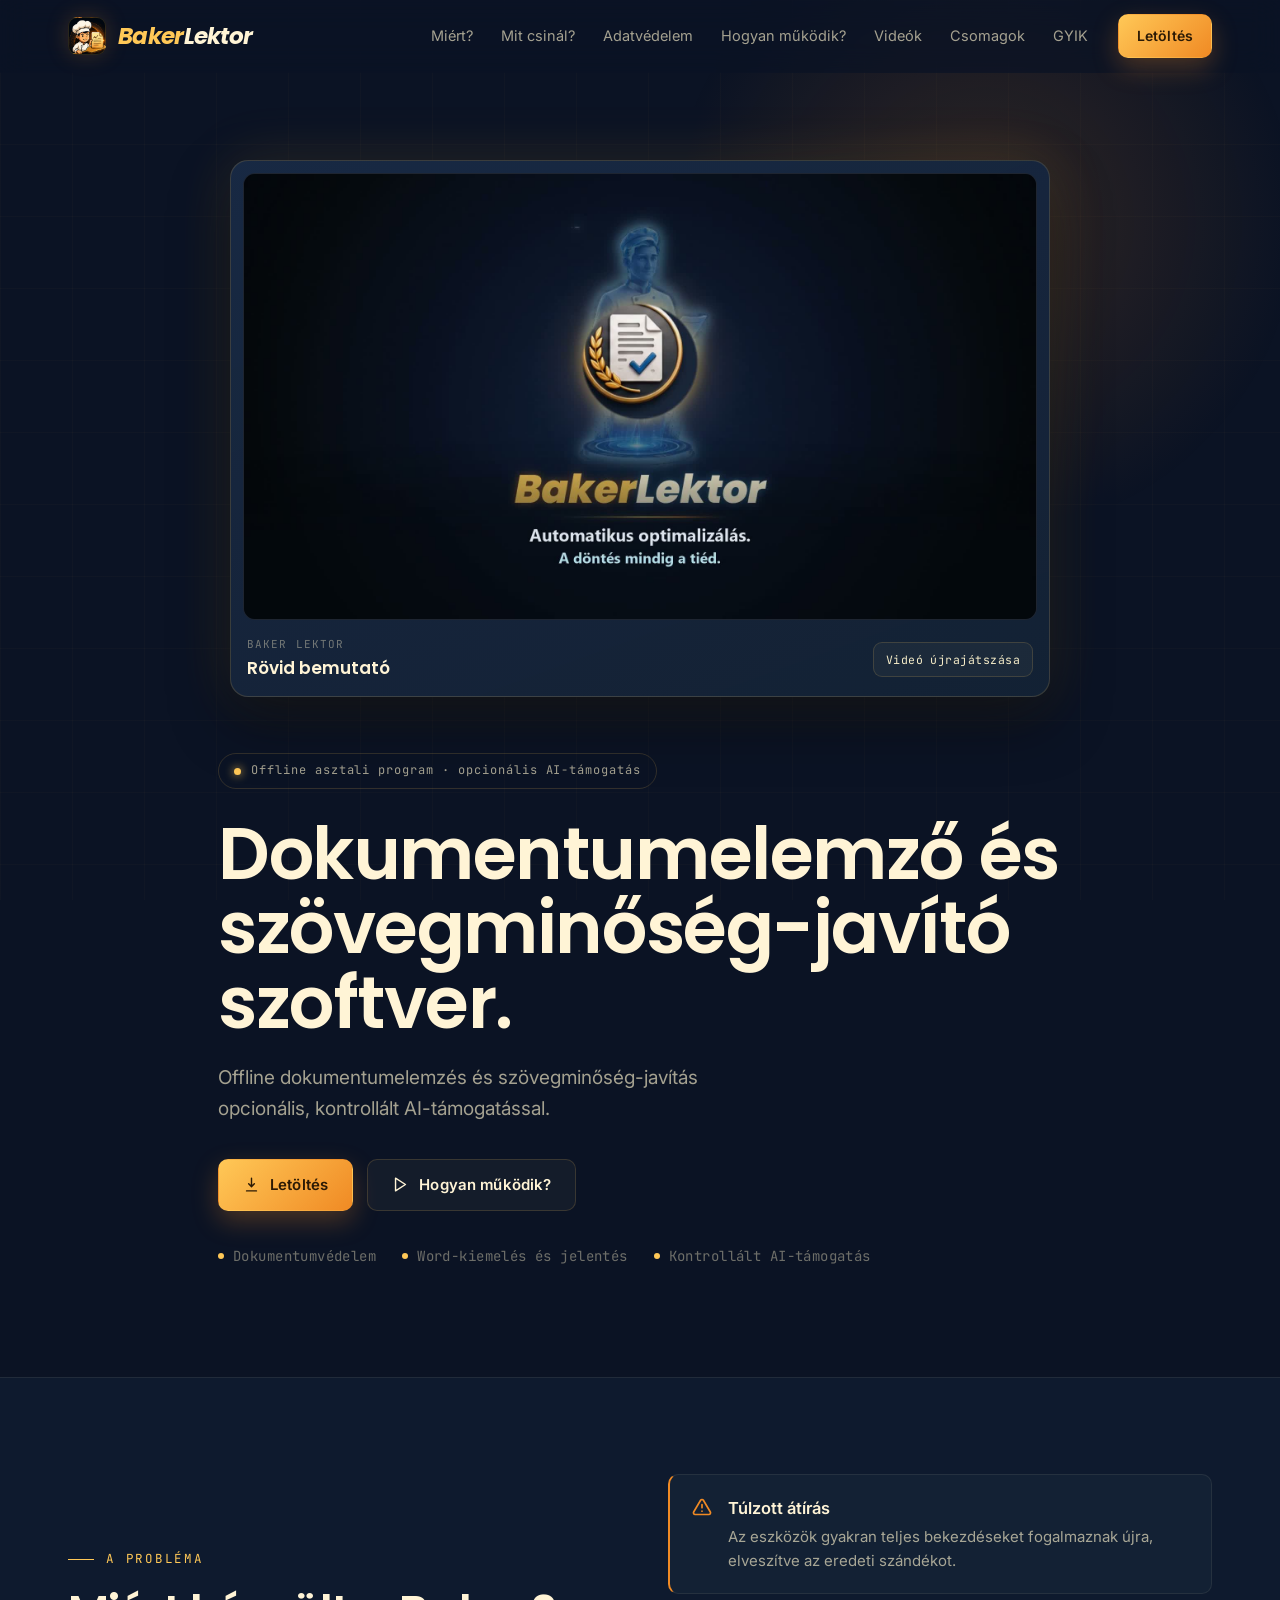
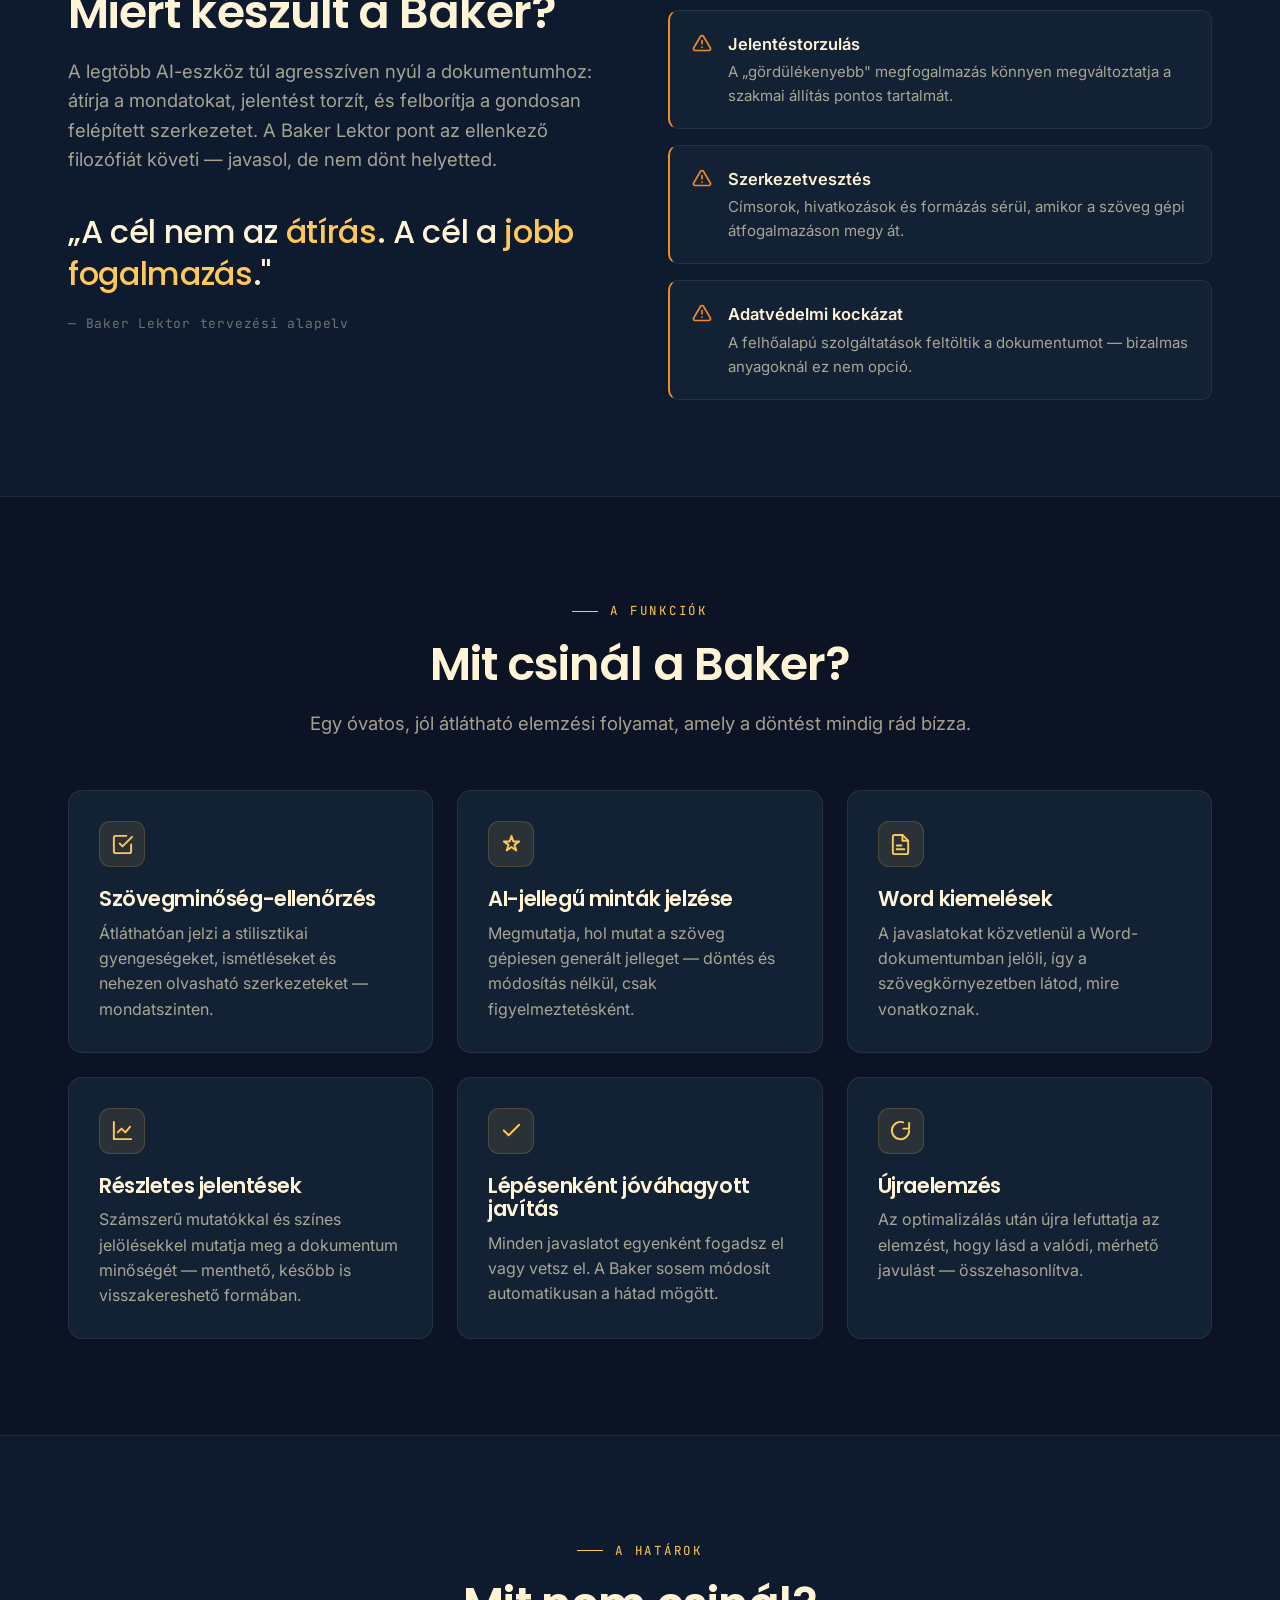
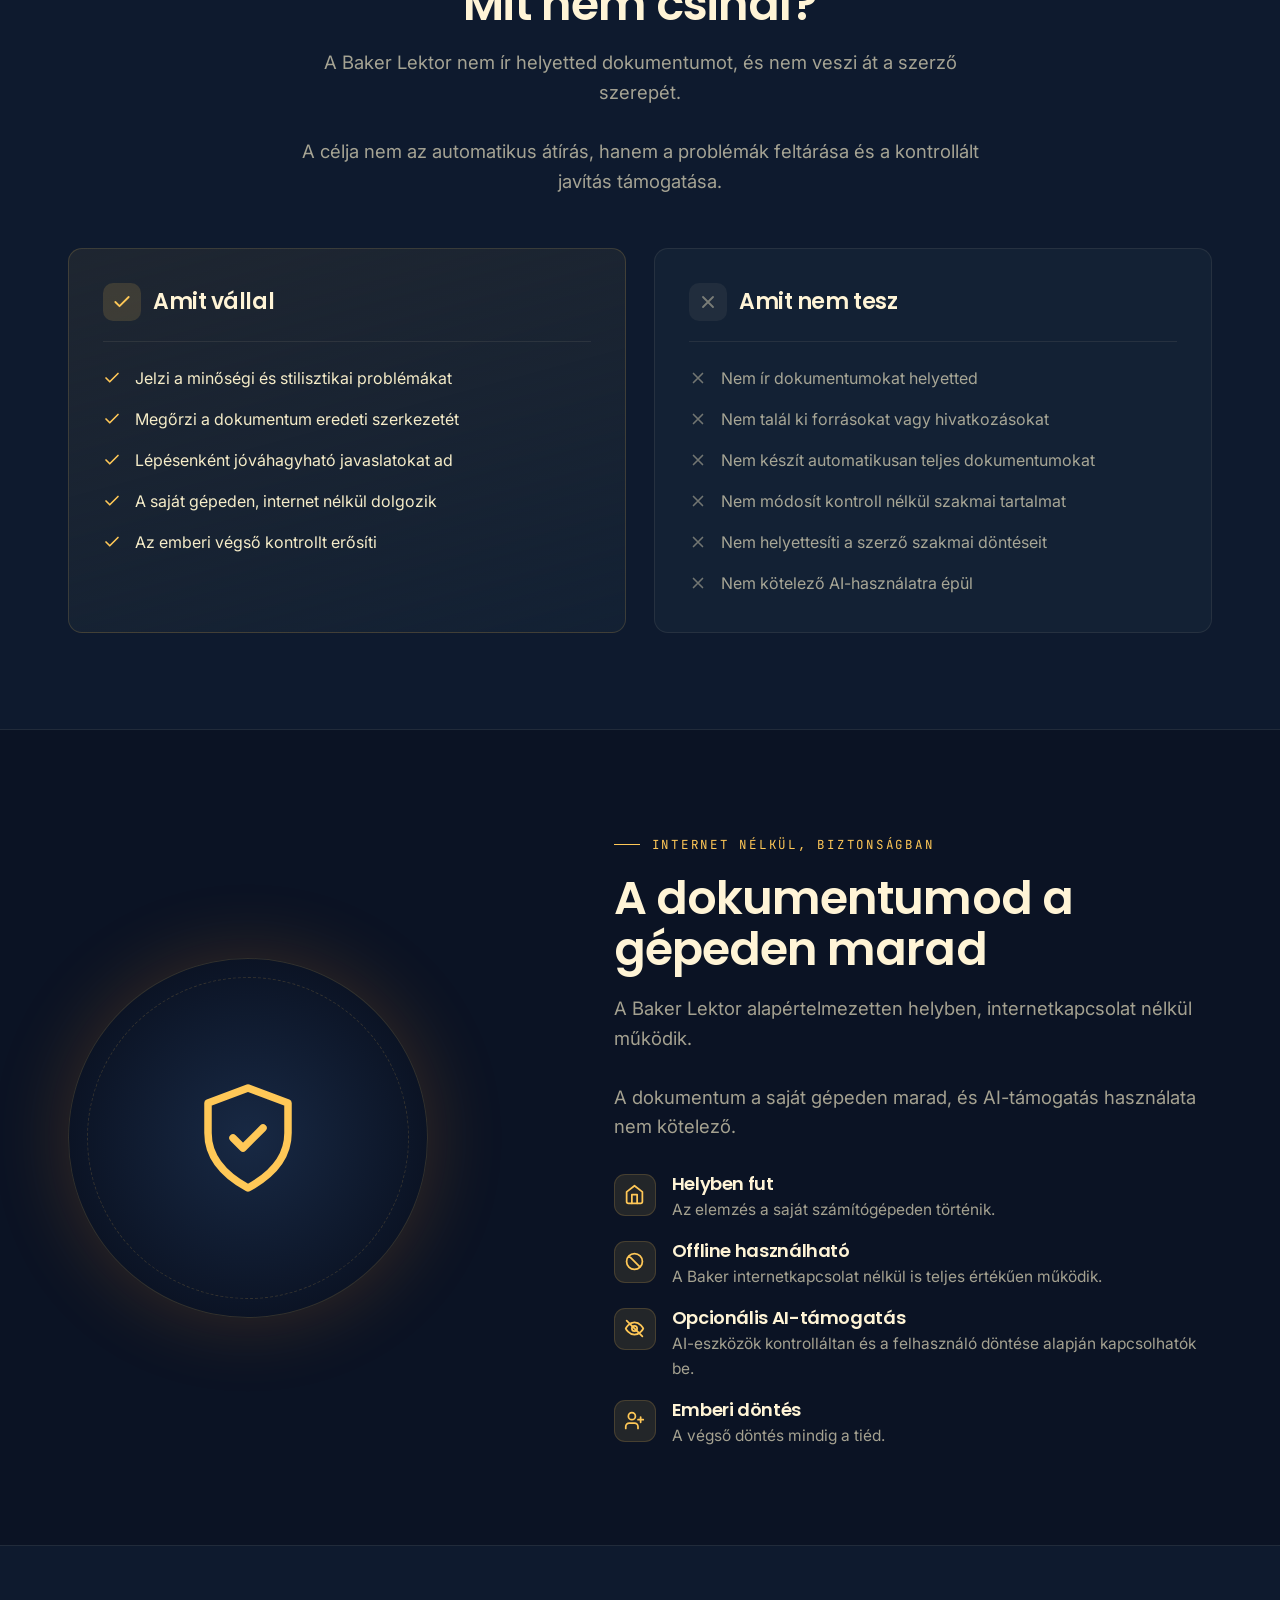
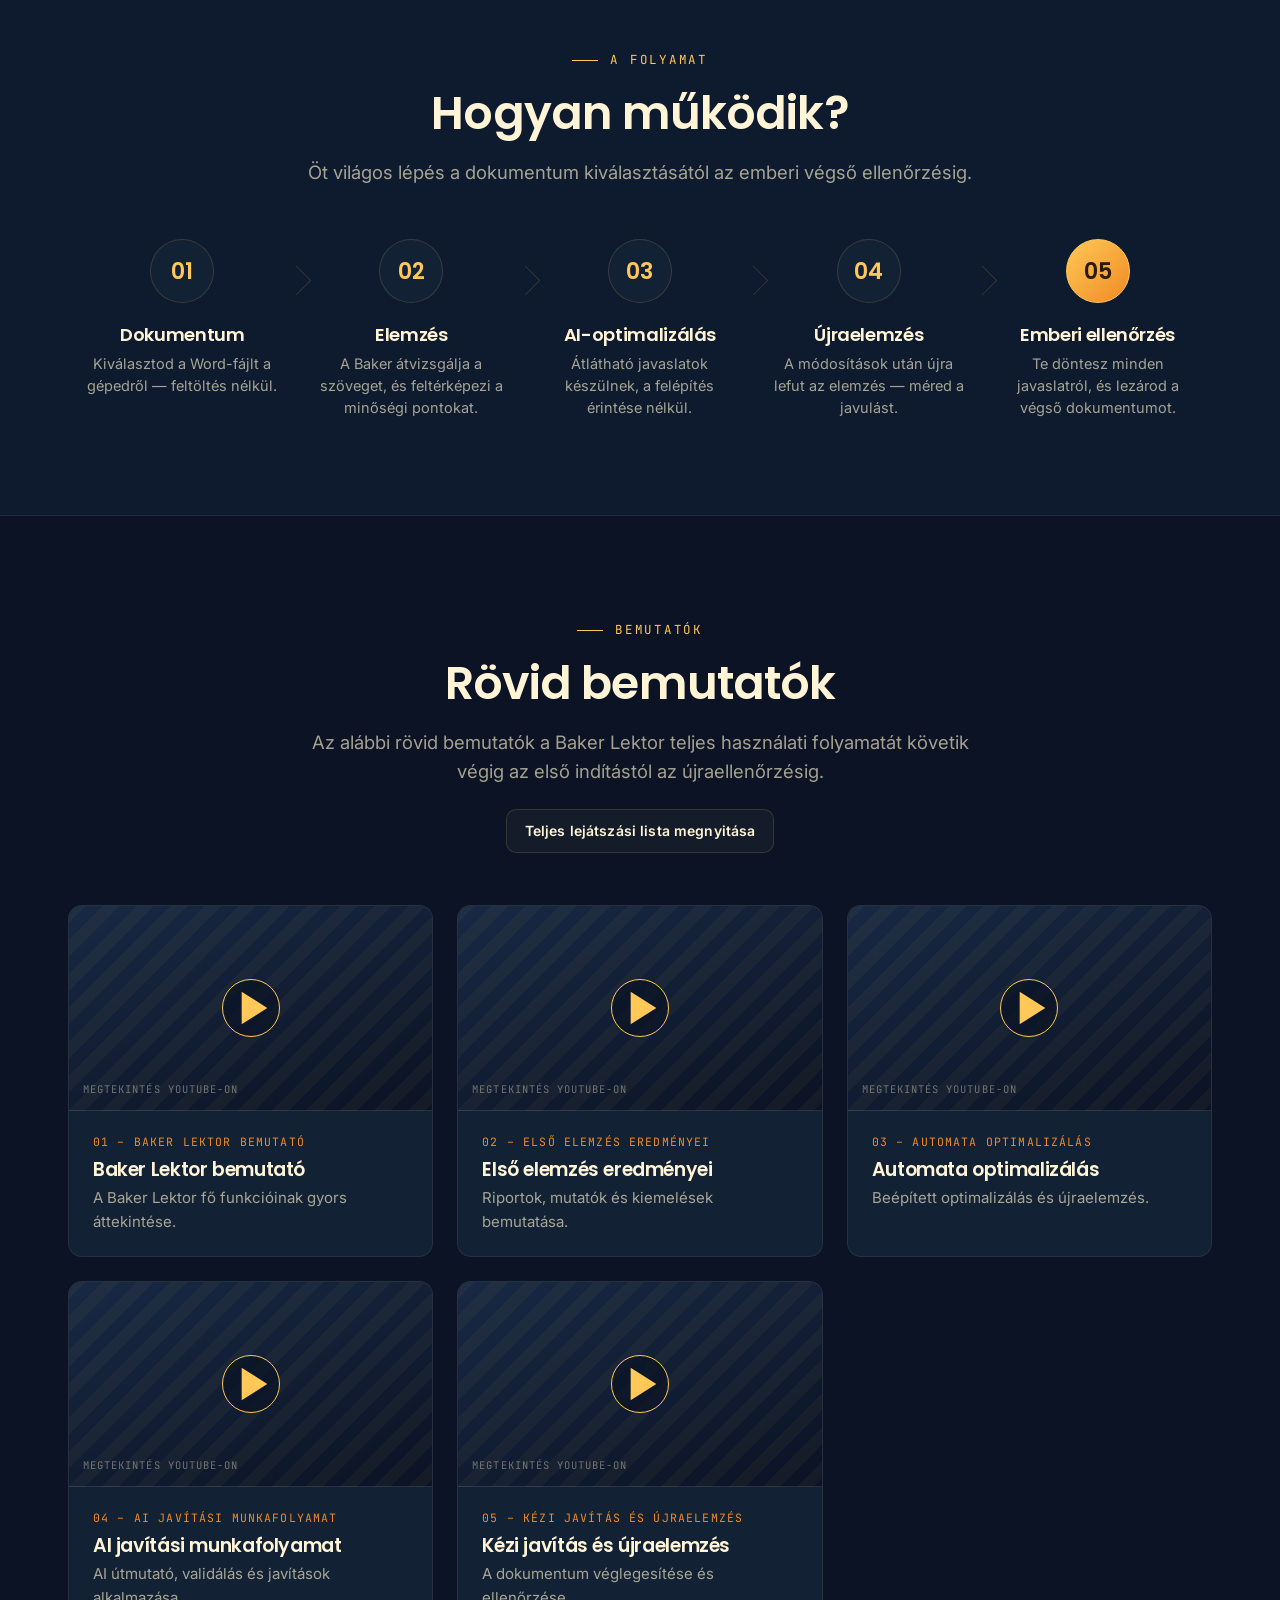
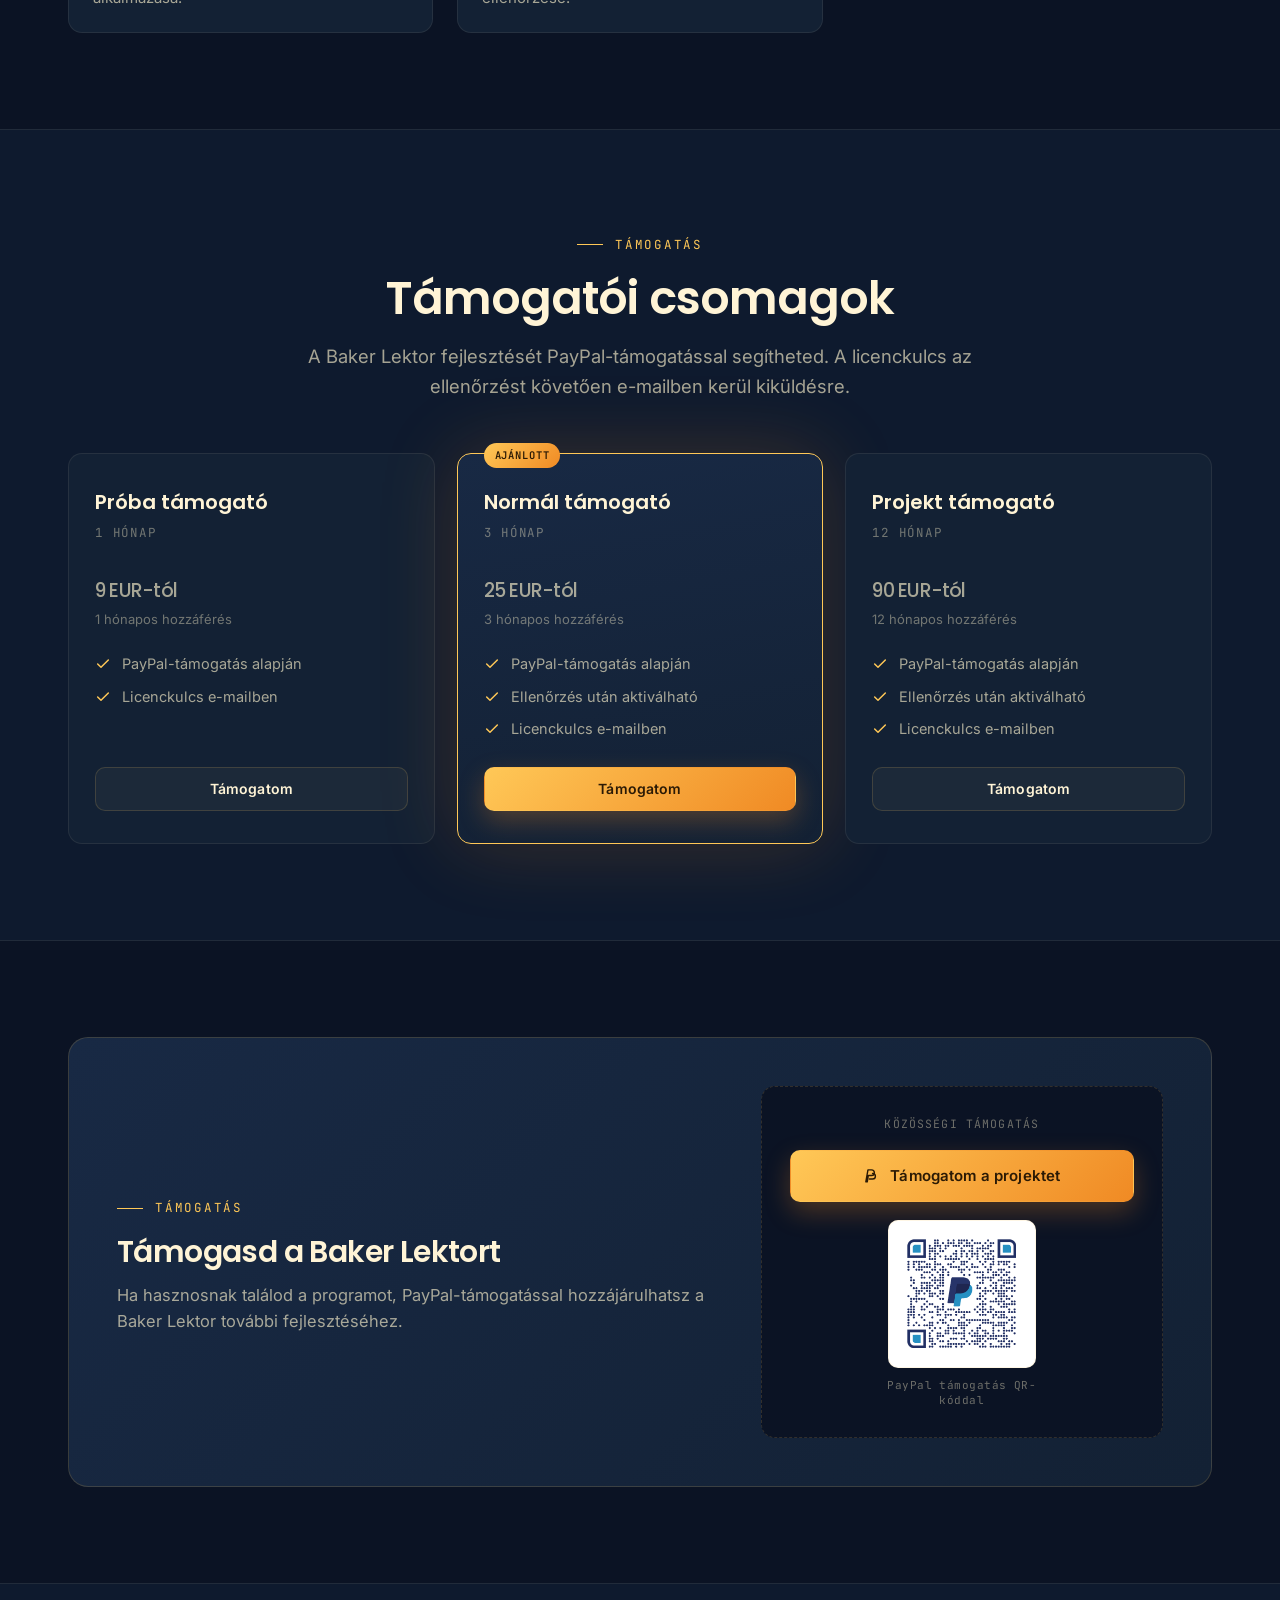
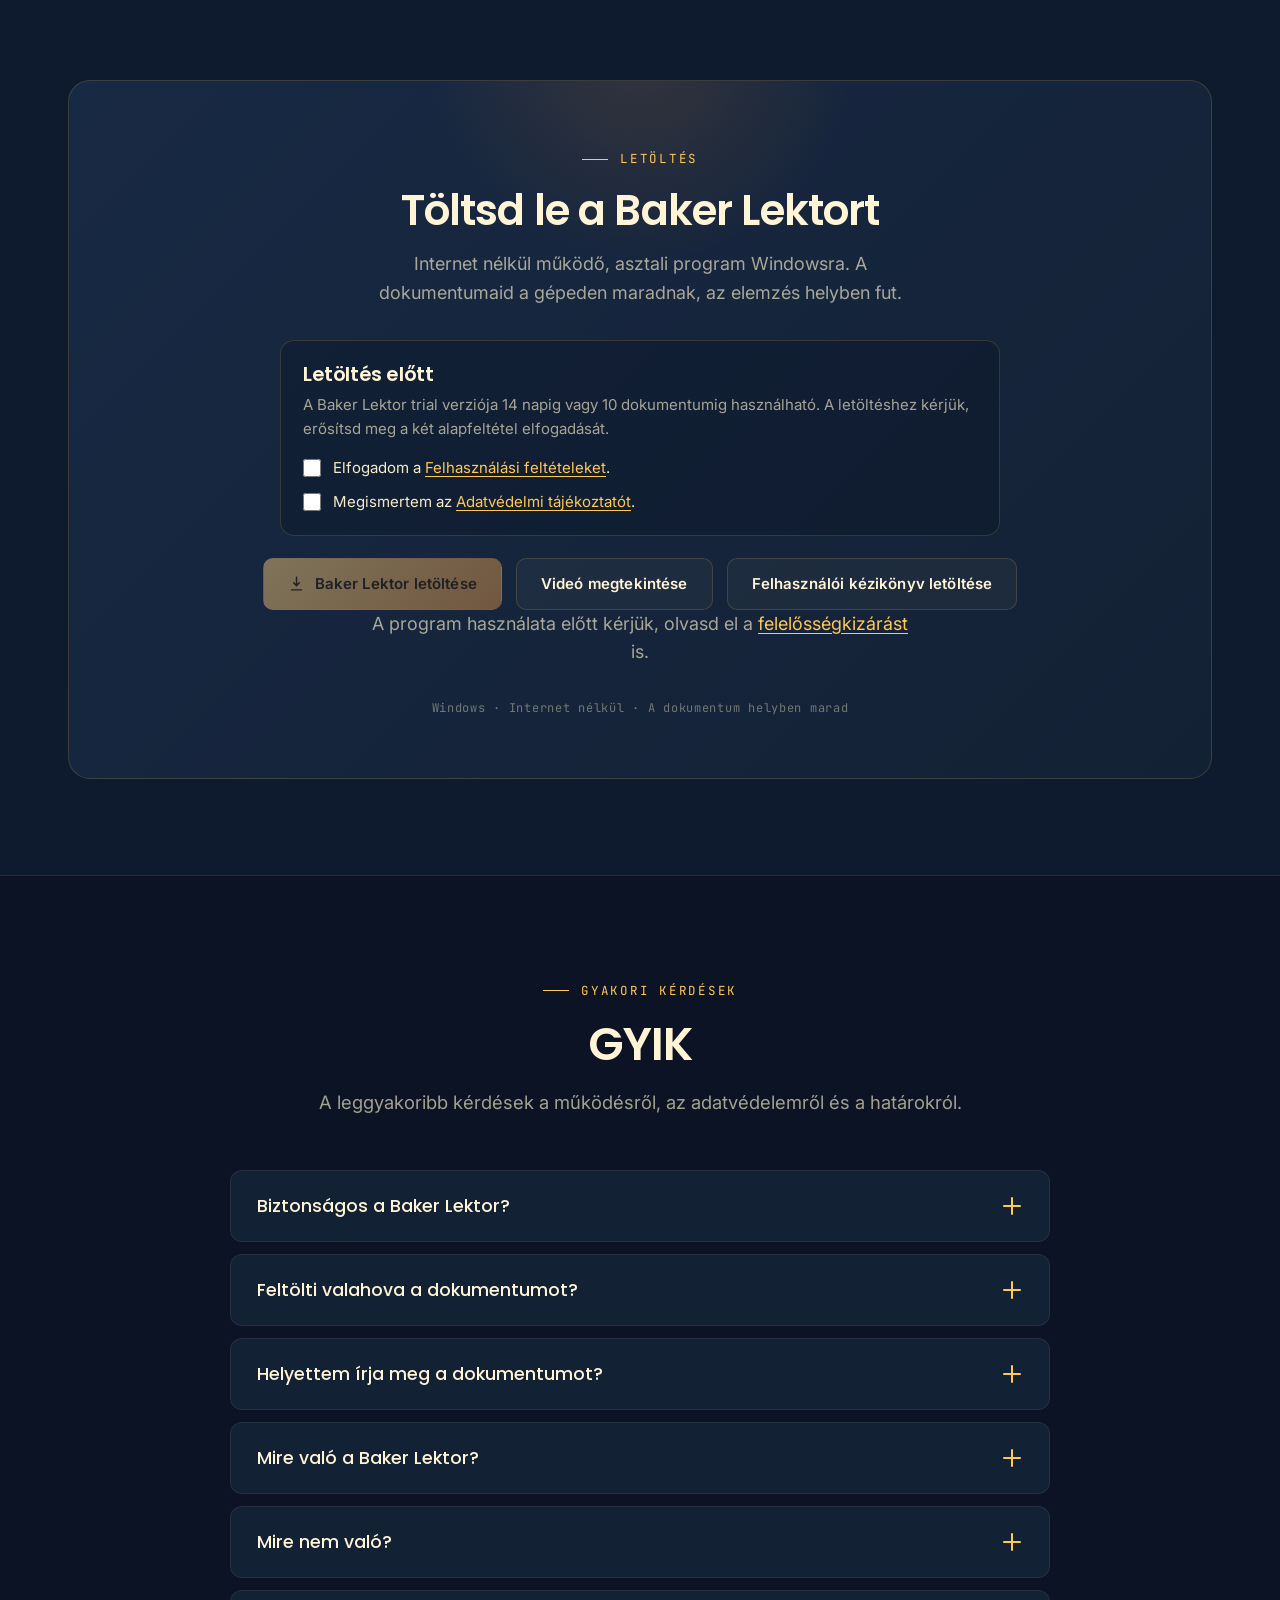
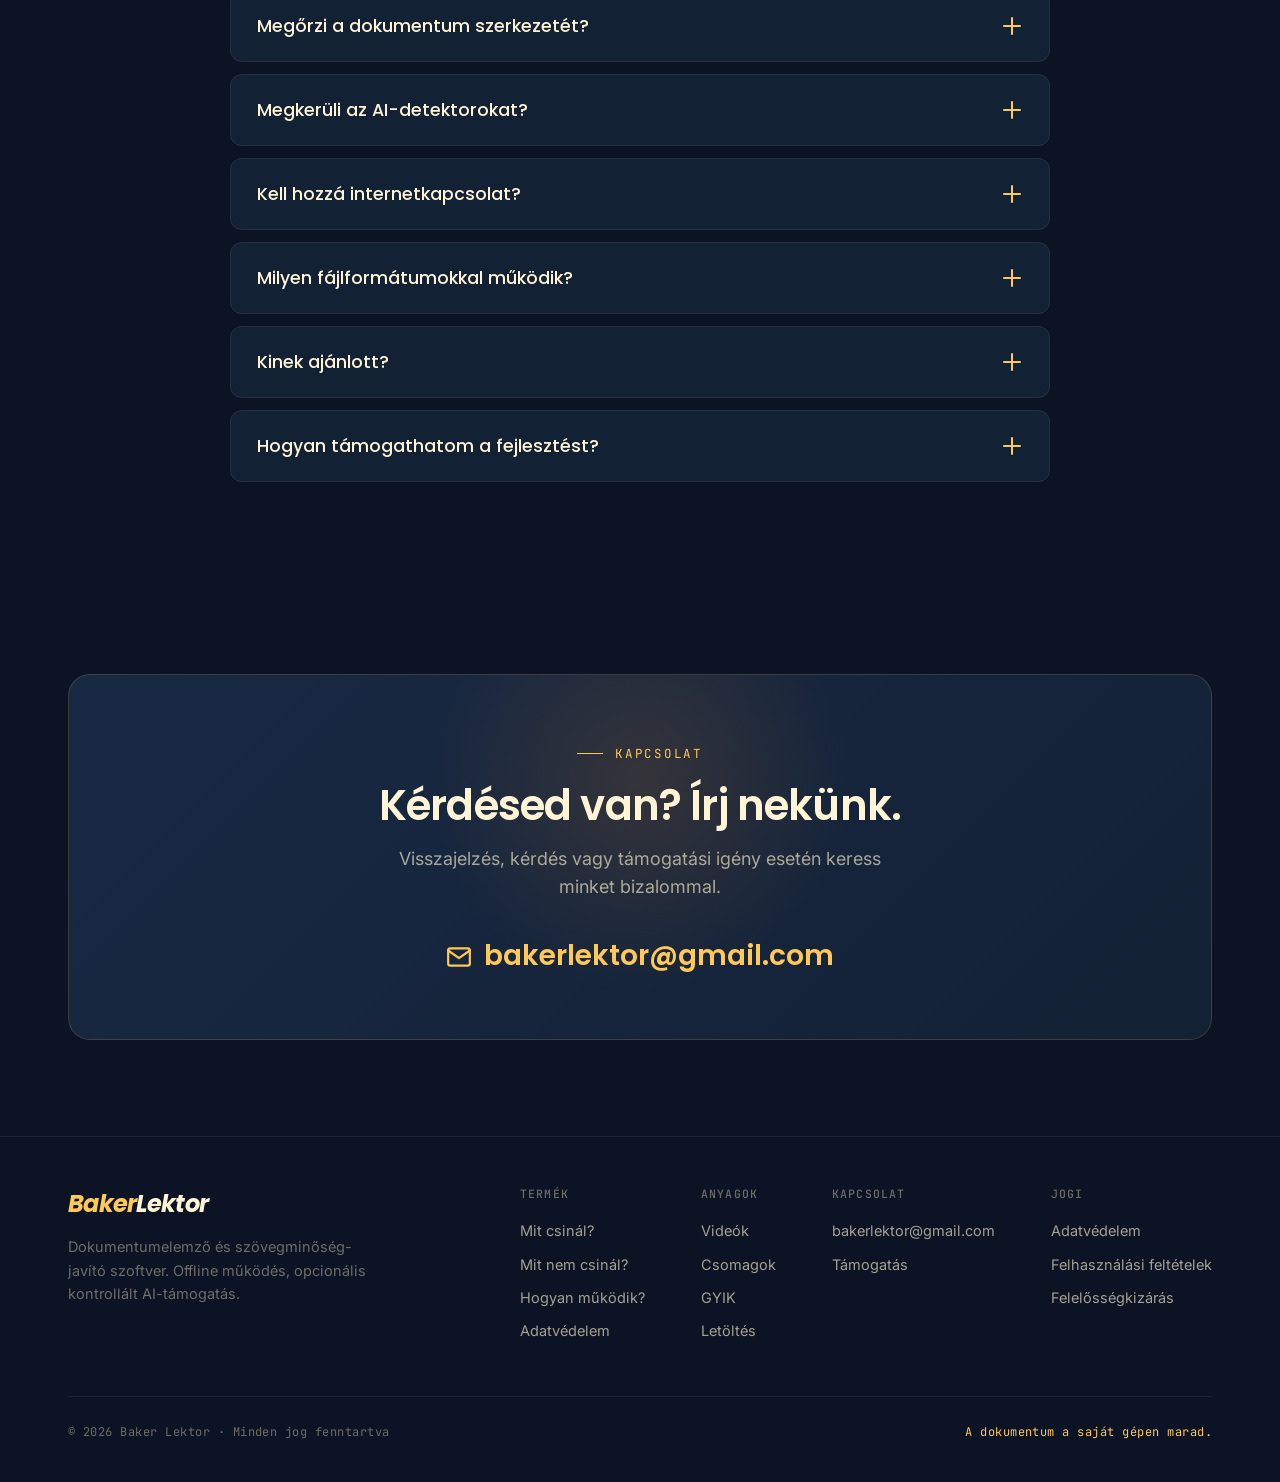
==== index.html @ d519d6b5 "Initial Baker Lektor website" ====
<!doctype html>
<html lang="hu">
<head>
<meta charset="utf-8">
<meta name="viewport" content="width=device-width, initial-scale=1">
<title>Baker Lektor — Dokumentumminőség-ellenőrző és stilisztikai lektor</title>
<meta name="description" content="Baker Lektor — offline dokumentumelemzés és szövegminőség-javítás opcionális, kontrollált AI-támogatással. A dokumentum a saját gépen marad.">
<link rel="preconnect" href="https://fonts.googleapis.com">
<link rel="preconnect" href="https://fonts.gstatic.com" crossorigin>
<link href="https://fonts.googleapis.com/css2?family=Poppins:ital,wght@0,500;0,600;0,700;1,600;1,700&family=Inter:wght@400;500;600&family=JetBrains+Mono:wght@400;500&display=swap" rel="stylesheet">
<link rel="stylesheet" href="assets/css/style.css">
</head>
<body>

<!-- ============================ HEADER ============================ -->
<header class="site-header" id="header">
  <div class="container header-inner">
    <a class="brand" href="#hero" aria-label="Baker Lektor kezdőlap">
      <span class="brand-mark"></span>
      <span class="wordmark"><span class="b">Baker</span><span class="l">Lektor</span></span>
    </a>
    <nav class="nav" id="nav">
      <ul class="nav-links">
        <li><a href="#why">Miért?</a></li>
        <li><a href="#does">Mit csinál?</a></li>
        <li><a href="#offline">Adatvédelem</a></li>
        <li><a href="#workflow">Hogyan működik?</a></li>
        <li><a href="#videos">Videók</a></li>
        <li><a href="#pricing">Csomagok</a></li>
        <li><a href="#faq">GYIK</a></li>
      </ul>
      <a href="#download" class="btn btn-primary btn-sm btn-mobile">Letöltés</a>
    </nav>
    <button class="nav-toggle" id="navToggle" aria-label="Menü" aria-expanded="false">
      <span></span><span></span><span></span>
    </button>
  </div>
</header>

<main>

<!-- ============================ HERO ============================ -->
<section class="hero" id="hero">
  <div class="container hero-grid">
    <div class="hero-copy">
      <div class="hero-badge"><span class="dot"></span>Offline asztali program · opcionális AI-támogatás</div>
      <h1><span class="hero-title-line">Dokumentumelemző&nbsp;és</span><span class="hero-title-line">szövegminőség-javító</span><span class="hero-title-line">szoftver.</span></h1>
      <p class="hero-lead">Offline dokumentumelemzés és szövegminőség-javítás opcionális, kontrollált AI-támogatással.</p>
      <div class="hero-actions">
        <a href="#download" class="btn btn-primary">
          <svg viewBox="0 0 24 24" fill="none" stroke="currentColor" stroke-width="2" stroke-linecap="round" stroke-linejoin="round"><path d="M12 3v12m0 0l-4-4m4 4l4-4M5 21h14"/></svg>
          Letöltés
        </a>
        <a href="#workflow" class="btn btn-ghost">
          <svg viewBox="0 0 24 24" fill="none" stroke="currentColor" stroke-width="2" stroke-linecap="round" stroke-linejoin="round"><path d="M5 3l14 9-14 9V3z"/></svg>
          Hogyan működik?
        </a>
      </div>
      <div class="hero-trust">
        <span>Dokumentumvédelem</span>
        <span>Word-kiemelés és jelentés</span>
        <span>Kontrollált AI-támogatás</span>
      </div>
    </div>

    <div class="hero-visual">
      <div class="hero-video-card" aria-label="Baker Lektor reklámvideó">
        <div class="hero-video-shell">
          <video
            class="hero-video"
            id="heroVideo"
            autoplay
            muted
            playsinline
            preload="metadata"
            poster="assets/img/hero-video-final-poster.jpg"
          >
            <source src="assets/video/reklam_final_v7.mp4" type="video/mp4">
            A böngésződ nem támogatja a videó lejátszását.
          </video>
          <div class="hero-video-endframe" id="heroVideoEndframe" aria-hidden="true"></div>
        </div>
        <div class="hero-video-footer">
          <div>
            <div class="hero-video-kicker">Baker Lektor</div>
            <div class="hero-video-title">Rövid bemutató</div>
          </div>
          <button class="video-replay" id="heroVideoReplay" type="button">Videó újrajátszása</button>
        </div>
      </div>
    </div>
  </div>
</section>

<!-- ============================ WHY ============================ -->
<section class="band" id="why">
  <div class="container why-grid">
    <div class="reveal">
      <div class="eyebrow">A probléma</div>
      <h2 class="section-title">Miért készült a Baker?</h2>
      <p class="section-intro">A legtöbb AI-eszköz túl agresszíven nyúl a dokumentumhoz: átírja a mondatokat, jelentést torzít, és felborítja a gondosan felépített szerkezetet. A Baker Lektor pont az ellenkező filozófiát követi — javasol, de nem dönt helyetted.</p>
      <div class="pull-quote" style="margin-top:36px;">
        „A cél nem az <span class="accent">átírás</span>. A cél a <span class="accent">jobb fogalmazás</span>."
        <small>— Baker Lektor tervezési alapelv</small>
      </div>
    </div>
    <ul class="problem-list reveal">
      <li>
        <span class="ico"><svg viewBox="0 0 24 24" fill="none" stroke="currentColor" stroke-width="2" stroke-linecap="round" stroke-linejoin="round"><path d="M12 9v4m0 4h.01M10.3 3.9L2 18a2 2 0 001.7 3h16.6a2 2 0 001.7-3L13.7 3.9a2 2 0 00-3.4 0z"/></svg></span>
        <div><strong>Túlzott átírás</strong><p>Az eszközök gyakran teljes bekezdéseket fogalmaznak újra, elveszítve az eredeti szándékot.</p></div>
      </li>
      <li>
        <span class="ico"><svg viewBox="0 0 24 24" fill="none" stroke="currentColor" stroke-width="2" stroke-linecap="round" stroke-linejoin="round"><path d="M12 9v4m0 4h.01M10.3 3.9L2 18a2 2 0 001.7 3h16.6a2 2 0 001.7-3L13.7 3.9a2 2 0 00-3.4 0z"/></svg></span>
        <div><strong>Jelentéstorzulás</strong><p>A „gördülékenyebb" megfogalmazás könnyen megváltoztatja a szakmai állítás pontos tartalmát.</p></div>
      </li>
      <li>
        <span class="ico"><svg viewBox="0 0 24 24" fill="none" stroke="currentColor" stroke-width="2" stroke-linecap="round" stroke-linejoin="round"><path d="M12 9v4m0 4h.01M10.3 3.9L2 18a2 2 0 001.7 3h16.6a2 2 0 001.7-3L13.7 3.9a2 2 0 00-3.4 0z"/></svg></span>
        <div><strong>Szerkezetvesztés</strong><p>Címsorok, hivatkozások és formázás sérül, amikor a szöveg gépi átfogalmazáson megy át.</p></div>
      </li>
      <li>
        <span class="ico"><svg viewBox="0 0 24 24" fill="none" stroke="currentColor" stroke-width="2" stroke-linecap="round" stroke-linejoin="round"><path d="M12 9v4m0 4h.01M10.3 3.9L2 18a2 2 0 001.7 3h16.6a2 2 0 001.7-3L13.7 3.9a2 2 0 00-3.4 0z"/></svg></span>
        <div><strong>Adatvédelmi kockázat</strong><p>A felhőalapú szolgáltatások feltöltik a dokumentumot — bizalmas anyagoknál ez nem opció.</p></div>
      </li>
    </ul>
  </div>
</section>

<!-- ============================ DOES ============================ -->
<section id="does">
  <div class="container">
    <div class="section-head center reveal">
      <div class="eyebrow">A funkciók</div>
      <h2 class="section-title">Mit csinál a Baker?</h2>
      <p class="section-intro">Egy óvatos, jól átlátható elemzési folyamat, amely a döntést mindig rád bízza.</p>
    </div>
    <div class="grid-3">
      <div class="card reveal">
        <div class="card-icon"><svg viewBox="0 0 24 24" fill="none" stroke="currentColor" stroke-width="2" stroke-linecap="round" stroke-linejoin="round"><path d="M9 11l3 3L22 4M21 12v7a2 2 0 01-2 2H5a2 2 0 01-2-2V5a2 2 0 012-2h11"/></svg></div>
        <h3>Szövegminőség-ellenőrzés</h3>
        <p>Átláthatóan jelzi a stilisztikai gyengeségeket, ismétléseket és nehezen olvasható szerkezeteket — mondatszinten.</p>
      </div>
      <div class="card reveal">
        <div class="card-icon"><svg viewBox="0 0 24 24" fill="none" stroke="currentColor" stroke-width="2" stroke-linecap="round" stroke-linejoin="round"><path d="M12 3l1.9 5.8H20l-4.9 3.6 1.9 5.8L12 14.6 7 18.2l1.9-5.8L4 8.8h6.1L12 3z"/></svg></div>
        <h3>AI-jellegű minták jelzése</h3>
        <p>Megmutatja, hol mutat a szöveg gépiesen generált jelleget — döntés és módosítás nélkül, csak figyelmeztetésként.</p>
      </div>
      <div class="card reveal">
        <div class="card-icon"><svg viewBox="0 0 24 24" fill="none" stroke="currentColor" stroke-width="2" stroke-linecap="round" stroke-linejoin="round"><path d="M14 2H6a2 2 0 00-2 2v16a2 2 0 002 2h12a2 2 0 002-2V8l-6-6z"/><path d="M14 2v6h6M8 13h5M8 17h8"/></svg></div>
        <h3>Word kiemelések</h3>
        <p>A javaslatokat közvetlenül a Word-dokumentumban jelöli, így a szövegkörnyezetben látod, mire vonatkoznak.</p>
      </div>
      <div class="card reveal">
        <div class="card-icon"><svg viewBox="0 0 24 24" fill="none" stroke="currentColor" stroke-width="2" stroke-linecap="round" stroke-linejoin="round"><path d="M3 3v18h18M7 14l4-4 4 4 5-6"/></svg></div>
        <h3>Részletes jelentések</h3>
        <p>Számszerű mutatókkal és színes jelölésekkel mutatja meg a dokumentum minőségét — menthető, később is visszakereshető formában.</p>
      </div>
      <div class="card reveal">
        <div class="card-icon"><svg viewBox="0 0 24 24" fill="none" stroke="currentColor" stroke-width="2" stroke-linecap="round" stroke-linejoin="round"><path d="M20 6L9 17l-5-5"/></svg></div>
        <h3>Lépésenként jóváhagyott javítás</h3>
        <p>Minden javaslatot egyenként fogadsz el vagy vetsz el. A Baker sosem módosít automatikusan a hátad mögött.</p>
      </div>
      <div class="card reveal">
        <div class="card-icon"><svg viewBox="0 0 24 24" fill="none" stroke="currentColor" stroke-width="2" stroke-linecap="round" stroke-linejoin="round"><path d="M21 12a9 9 0 11-6.2-8.5M21 4v6h-6"/></svg></div>
        <h3>Újraelemzés</h3>
        <p>Az optimalizálás után újra lefuttatja az elemzést, hogy lásd a valódi, mérhető javulást — összehasonlítva.</p>
      </div>
    </div>
  </div>
</section>

<!-- ============================ DOESN'T ============================ -->
<section class="band" id="doesnt">
  <div class="container">
    <div class="section-head center reveal">
      <div class="eyebrow">A határok</div>
      <h2 class="section-title">Mit nem csinál?</h2>
      <p class="section-intro">A Baker Lektor nem ír helyetted dokumentumot, és nem veszi át a szerző szerepét.<br><br>A célja nem az automatikus átírás, hanem a problémák feltárása és a kontrollált javítás támogatása.</p>
    </div>
    <div class="compare reveal">
      <div class="compare-col does">
        <div class="col-head">
          <span class="badge"><svg viewBox="0 0 24 24" fill="none" stroke="currentColor" stroke-width="2.2" stroke-linecap="round" stroke-linejoin="round"><path d="M20 6L9 17l-5-5"/></svg></span>
          <h3>Amit vállal</h3>
        </div>
        <ul class="compare-list">
          <li><span class="tick"><svg viewBox="0 0 24 24" fill="none" stroke="currentColor" stroke-width="2.2" stroke-linecap="round" stroke-linejoin="round"><path d="M20 6L9 17l-5-5"/></svg></span>Jelzi a minőségi és stilisztikai problémákat</li>
          <li><span class="tick"><svg viewBox="0 0 24 24" fill="none" stroke="currentColor" stroke-width="2.2" stroke-linecap="round" stroke-linejoin="round"><path d="M20 6L9 17l-5-5"/></svg></span>Megőrzi a dokumentum eredeti szerkezetét</li>
          <li><span class="tick"><svg viewBox="0 0 24 24" fill="none" stroke="currentColor" stroke-width="2.2" stroke-linecap="round" stroke-linejoin="round"><path d="M20 6L9 17l-5-5"/></svg></span>Lépésenként jóváhagyható javaslatokat ad</li>
          <li><span class="tick"><svg viewBox="0 0 24 24" fill="none" stroke="currentColor" stroke-width="2.2" stroke-linecap="round" stroke-linejoin="round"><path d="M20 6L9 17l-5-5"/></svg></span>A saját gépeden, internet nélkül dolgozik</li>
          <li><span class="tick"><svg viewBox="0 0 24 24" fill="none" stroke="currentColor" stroke-width="2.2" stroke-linecap="round" stroke-linejoin="round"><path d="M20 6L9 17l-5-5"/></svg></span>Az emberi végső kontrollt erősíti</li>
        </ul>
      </div>
      <div class="compare-col doesnt">
        <div class="col-head">
          <span class="badge"><svg viewBox="0 0 24 24" fill="none" stroke="currentColor" stroke-width="2.2" stroke-linecap="round" stroke-linejoin="round"><path d="M18 6L6 18M6 6l12 12"/></svg></span>
          <h3>Amit nem tesz</h3>
        </div>
        <ul class="compare-list">
          <li><span class="tick"><svg viewBox="0 0 24 24" fill="none" stroke="currentColor" stroke-width="2.2" stroke-linecap="round" stroke-linejoin="round"><path d="M18 6L6 18M6 6l12 12"/></svg></span>Nem ír dokumentumokat helyetted</li>
          <li><span class="tick"><svg viewBox="0 0 24 24" fill="none" stroke="currentColor" stroke-width="2.2" stroke-linecap="round" stroke-linejoin="round"><path d="M18 6L6 18M6 6l12 12"/></svg></span>Nem talál ki forrásokat vagy hivatkozásokat</li>
          <li><span class="tick"><svg viewBox="0 0 24 24" fill="none" stroke="currentColor" stroke-width="2.2" stroke-linecap="round" stroke-linejoin="round"><path d="M18 6L6 18M6 6l12 12"/></svg></span>Nem készít automatikusan teljes dokumentumokat</li>
          <li><span class="tick"><svg viewBox="0 0 24 24" fill="none" stroke="currentColor" stroke-width="2.2" stroke-linecap="round" stroke-linejoin="round"><path d="M18 6L6 18M6 6l12 12"/></svg></span>Nem módosít kontroll nélkül szakmai tartalmat</li>
          <li><span class="tick"><svg viewBox="0 0 24 24" fill="none" stroke="currentColor" stroke-width="2.2" stroke-linecap="round" stroke-linejoin="round"><path d="M18 6L6 18M6 6l12 12"/></svg></span>Nem helyettesíti a szerző szakmai döntéseit</li>
          <li><span class="tick"><svg viewBox="0 0 24 24" fill="none" stroke="currentColor" stroke-width="2.2" stroke-linecap="round" stroke-linejoin="round"><path d="M18 6L6 18M6 6l12 12"/></svg></span>Nem kötelező AI-használatra épül</li>
        </ul>
      </div>
    </div>
  </div>
</section>

<!-- ============================ OFFLINE ============================ -->
<section id="offline">
  <div class="container offline-grid">
    <div class="shield-visual reveal">
      <div class="shield-ring"></div>
      <svg viewBox="0 0 24 24" fill="none" stroke="currentColor" stroke-width="1.5" stroke-linecap="round" stroke-linejoin="round"><path d="M12 2l8 3v6c0 5-3.4 8.5-8 11-4.6-2.5-8-6-8-11V5l8-3z"/><path d="M9 12l2 2 4-4"/></svg>
    </div>
    <div class="reveal">
      <div class="eyebrow">Internet nélkül, biztonságban</div>
      <h2 class="section-title">A dokumentumod a gépeden marad</h2>
      <p class="section-intro" style="margin-bottom:32px;">A Baker Lektor alapértelmezetten helyben, internetkapcsolat nélkül működik.<br><br>A dokumentum a saját gépeden marad, és AI-támogatás használata nem kötelező.</p>
      <div class="privacy-points">
        <div class="privacy-point">
          <span class="ico"><svg viewBox="0 0 24 24" fill="none" stroke="currentColor" stroke-width="2" stroke-linecap="round" stroke-linejoin="round"><path d="M3 9l9-7 9 7v11a2 2 0 01-2 2H5a2 2 0 01-2-2z"/><path d="M9 22V12h6v10"/></svg></span>
          <div><h3>Helyben fut</h3><p>Az elemzés a saját számítógépeden történik.</p></div>
        </div>
        <div class="privacy-point">
          <span class="ico"><svg viewBox="0 0 24 24" fill="none" stroke="currentColor" stroke-width="2" stroke-linecap="round" stroke-linejoin="round"><path d="M18.4 18.4A9 9 0 005.6 5.6m12.8 12.8A9 9 0 015.6 5.6m12.8 12.8L5.6 5.6"/></svg></span>
          <div><h3>Offline használható</h3><p>A Baker internetkapcsolat nélkül is teljes értékűen működik.</p></div>
        </div>
        <div class="privacy-point">
          <span class="ico"><svg viewBox="0 0 24 24" fill="none" stroke="currentColor" stroke-width="2" stroke-linecap="round" stroke-linejoin="round"><path d="M2 12s3.5-7 10-7 10 7 10 7-3.5 7-10 7-10-7-10-7z"/><circle cx="12" cy="12" r="3"/><path d="M3 3l18 18"/></svg></span>
          <div><h3>Opcionális AI-támogatás</h3><p>AI-eszközök kontrolláltan és a felhasználó döntése alapján kapcsolhatók be.</p></div>
        </div>
        <div class="privacy-point">
          <span class="ico"><svg viewBox="0 0 24 24" fill="none" stroke="currentColor" stroke-width="2" stroke-linecap="round" stroke-linejoin="round"><path d="M16 21v-2a4 4 0 00-4-4H6a4 4 0 00-4 4v2M9 11a4 4 0 100-8 4 4 0 000 8zM19 8v6M22 11h-6"/></svg></span>
          <div><h3>Emberi döntés</h3><p>A végső döntés mindig a tiéd.</p></div>
        </div>
      </div>
    </div>
  </div>
</section>

<!-- ============================ WORKFLOW ============================ -->
<section class="band" id="workflow">
  <div class="container">
    <div class="section-head center reveal">
      <div class="eyebrow">A folyamat</div>
      <h2 class="section-title">Hogyan működik?</h2>
      <p class="section-intro">Öt világos lépés a dokumentum kiválasztásától az emberi végső ellenőrzésig.</p>
    </div>
    <div class="workflow reveal">
      <div class="wf-step">
        <div class="wf-num">01</div>
        <h3>Dokumentum</h3>
        <p>Kiválasztod a Word-fájlt a gépedről — feltöltés nélkül.</p>
      </div>
      <div class="wf-step">
        <div class="wf-num">02</div>
        <h3>Elemzés</h3>
        <p>A Baker átvizsgálja a szöveget, és feltérképezi a minőségi pontokat.</p>
      </div>
      <div class="wf-step">
        <div class="wf-num">03</div>
        <h3>AI-optimalizálás</h3>
        <p>Átlátható javaslatok készülnek, a felépítés érintése nélkül.</p>
      </div>
      <div class="wf-step">
        <div class="wf-num">04</div>
        <h3>Újraelemzés</h3>
        <p>A módosítások után újra lefut az elemzés — méred a javulást.</p>
      </div>
      <div class="wf-step">
        <div class="wf-num">05</div>
        <h3>Emberi ellenőrzés</h3>
        <p>Te döntesz minden javaslatról, és lezárod a végső dokumentumot.</p>
      </div>
    </div>
  </div>
</section>

<!-- ============================ VIDEOS ============================ -->
<section id="videos">
  <div class="container">
    <div class="section-head center reveal">
      <div class="eyebrow">Bemutatók</div>
      <h2 class="section-title">Rövid bemutatók</h2>
      <p class="section-intro">Az alábbi rövid bemutatók a Baker Lektor teljes használati folyamatát követik végig az első indítástól az újraellenőrzésig.</p>
      <a class="btn btn-ghost btn-sm video-playlist-link" href="YOUTUBE_PLAYLIST_URL" target="_blank" rel="noopener noreferrer">Teljes lejátszási lista megnyitása</a>
    </div>
    <div class="video-grid">
      <a class="video-card reveal" href="https://youtu.be/394qbZY-5DU" target="_blank" rel="noopener noreferrer" aria-label="Baker Lektor bemutató megtekintése YouTube-on">
        <div class="video-thumb">
          <span class="play"><svg viewBox="0 0 24 24" fill="currentColor"><path d="M8 5v14l11-7z"/></svg></span>
          <span class="ph-label">Megtekintés YouTube-on</span>
        </div>
        <div class="v-body">
          <div class="v-step">01 – BAKER LEKTOR BEMUTATÓ</div>
          <h3>Baker Lektor bemutató</h3>
          <p>A Baker Lektor fő funkcióinak gyors áttekintése.</p>
        </div>
      </a>
      <a class="video-card reveal" href="https://youtu.be/MlsMLVcFjJ0" target="_blank" rel="noopener noreferrer" aria-label="Első elemzés eredményei megtekintése YouTube-on">
        <div class="video-thumb">
          <span class="play"><svg viewBox="0 0 24 24" fill="currentColor"><path d="M8 5v14l11-7z"/></svg></span>
          <span class="ph-label">Megtekintés YouTube-on</span>
        </div>
        <div class="v-body">
          <div class="v-step">02 – ELSŐ ELEMZÉS EREDMÉNYEI</div>
          <h3>Első elemzés eredményei</h3>
          <p>Riportok, mutatók és kiemelések bemutatása.</p>
        </div>
      </a>
      <a class="video-card reveal" href="https://youtu.be/gxOMpSjw8qY" target="_blank" rel="noopener noreferrer" aria-label="Automata optimalizálás megtekintése YouTube-on">
        <div class="video-thumb">
          <span class="play"><svg viewBox="0 0 24 24" fill="currentColor"><path d="M8 5v14l11-7z"/></svg></span>
          <span class="ph-label">Megtekintés YouTube-on</span>
        </div>
        <div class="v-body">
          <div class="v-step">03 – AUTOMATA OPTIMALIZÁLÁS</div>
          <h3>Automata optimalizálás</h3>
          <p>Beépített optimalizálás és újraelemzés.</p>
        </div>
      </a>
      <a class="video-card reveal" href="https://youtu.be/V341jzvKjSs" target="_blank" rel="noopener noreferrer" aria-label="AI javítási munkafolyamat megtekintése YouTube-on">
        <div class="video-thumb">
          <span class="play"><svg viewBox="0 0 24 24" fill="currentColor"><path d="M8 5v14l11-7z"/></svg></span>
          <span class="ph-label">Megtekintés YouTube-on</span>
        </div>
        <div class="v-body">
          <div class="v-step">04 – AI JAVÍTÁSI MUNKAFOLYAMAT</div>
          <h3>AI javítási munkafolyamat</h3>
          <p>AI útmutató, validálás és javítások alkalmazása.</p>
        </div>
      </a>
      <a class="video-card reveal" href="https://youtu.be/7YDyjw4ZuS0" target="_blank" rel="noopener noreferrer" aria-label="Kézi javítás és újraelemzés megtekintése YouTube-on">
        <div class="video-thumb">
          <span class="play"><svg viewBox="0 0 24 24" fill="currentColor"><path d="M8 5v14l11-7z"/></svg></span>
          <span class="ph-label">Megtekintés YouTube-on</span>
        </div>
        <div class="v-body">
          <div class="v-step">05 – KÉZI JAVÍTÁS ÉS ÚJRAELEMZÉS</div>
          <h3>Kézi javítás és újraelemzés</h3>
          <p>A dokumentum véglegesítése és ellenőrzése.</p>
        </div>
      </a>
    </div>
  </div>
</section>

<!-- ============================ PRICING ============================ -->
<section class="band" id="pricing">
  <div class="container">
    <div class="section-head center reveal">
      <div class="eyebrow">Támogatás</div>
      <h2 class="section-title">Támogatói csomagok</h2>
      <p class="section-intro">A Baker Lektor fejlesztését PayPal-támogatással segítheted. A licenckulcs az ellenőrzést követően e-mailben kerül kiküldésre.</p>
    </div>
    <div class="pricing">
      <div class="price-card reveal">
        <div class="tier">Próba támogató</div>
        <div class="period">1 hónap</div>
        <div class="amount"><span class="cur">9 EUR-tól</span></div>
        <div class="amount-note">1 hónapos hozzáférés</div>
        <ul class="price-feat">
          <li><svg viewBox="0 0 24 24" fill="none" stroke="currentColor" stroke-width="2.2" stroke-linecap="round" stroke-linejoin="round"><path d="M20 6L9 17l-5-5"/></svg>PayPal-támogatás alapján</li>
          <li><svg viewBox="0 0 24 24" fill="none" stroke="currentColor" stroke-width="2.2" stroke-linecap="round" stroke-linejoin="round"><path d="M20 6L9 17l-5-5"/></svg>Licenckulcs e-mailben</li>
        </ul>
        <a href="#support" class="btn btn-ghost btn-block btn-sm">Támogatom</a>
      </div>

      <div class="price-card featured reveal">
        <span class="tier-flag">Ajánlott</span>
        <div class="tier">Normál támogató</div>
        <div class="period">3 hónap</div>
        <div class="amount"><span class="cur">25 EUR-tól</span></div>
        <div class="amount-note">3 hónapos hozzáférés</div>
        <ul class="price-feat">
          <li><svg viewBox="0 0 24 24" fill="none" stroke="currentColor" stroke-width="2.2" stroke-linecap="round" stroke-linejoin="round"><path d="M20 6L9 17l-5-5"/></svg>PayPal-támogatás alapján</li>
          <li><svg viewBox="0 0 24 24" fill="none" stroke="currentColor" stroke-width="2.2" stroke-linecap="round" stroke-linejoin="round"><path d="M20 6L9 17l-5-5"/></svg>Ellenőrzés után aktiválható</li>
          <li><svg viewBox="0 0 24 24" fill="none" stroke="currentColor" stroke-width="2.2" stroke-linecap="round" stroke-linejoin="round"><path d="M20 6L9 17l-5-5"/></svg>Licenckulcs e-mailben</li>
        </ul>
        <a href="#support" class="btn btn-primary btn-block btn-sm">Támogatom</a>
      </div>

      <div class="price-card reveal">
        <div class="tier">Projekt támogató</div>
        <div class="period">12 hónap</div>
        <div class="amount"><span class="cur">90 EUR-tól</span></div>
        <div class="amount-note">12 hónapos hozzáférés</div>
        <ul class="price-feat">
          <li><svg viewBox="0 0 24 24" fill="none" stroke="currentColor" stroke-width="2.2" stroke-linecap="round" stroke-linejoin="round"><path d="M20 6L9 17l-5-5"/></svg>PayPal-támogatás alapján</li>
          <li><svg viewBox="0 0 24 24" fill="none" stroke="currentColor" stroke-width="2.2" stroke-linecap="round" stroke-linejoin="round"><path d="M20 6L9 17l-5-5"/></svg>Ellenőrzés után aktiválható</li>
          <li><svg viewBox="0 0 24 24" fill="none" stroke="currentColor" stroke-width="2.2" stroke-linecap="round" stroke-linejoin="round"><path d="M20 6L9 17l-5-5"/></svg>Licenckulcs e-mailben</li>
        </ul>
        <a href="#support" class="btn btn-ghost btn-block btn-sm">Támogatom</a>
      </div>
    </div>
  </div>
</section>

<!-- ============================ SUPPORT / PAYPAL ============================ -->
<section id="support">
  <div class="container">
    <div class="support-band reveal">
      <div>
        <div class="eyebrow">Támogatás</div>
        <h2>Támogasd a Baker Lektort</h2>
        <p>Ha hasznosnak találod a programot, PayPal-támogatással hozzájárulhatsz a Baker Lektor további fejlesztéséhez.</p>
      </div>
      <div class="paypal-box">
        <div class="pp-label">Közösségi támogatás</div>
        <a class="btn btn-primary btn-block" id="paypalBtn" href="https://paypal.me/BakerLektor" target="_blank" rel="noopener">
          <svg viewBox="0 0 24 24" fill="none" stroke="currentColor" stroke-width="2" stroke-linecap="round" stroke-linejoin="round"><path d="M6 21l1.5-9h4.5a4 4 0 000-8H7L4 21z"/><path d="M9 17h4.5a4 4 0 000-8"/></svg>
          Támogatom a projektet
        </a>
        <div class="paypal-qr">
          <img src="assets/img/paypal-qr.png" alt="Baker Lektor PayPal támogatási QR-kód">
          <div>PayPal támogatás QR-kóddal</div>
        </div>
      </div>
    </div>
  </div>
</section>

<!-- ============================ DOWNLOAD ============================ -->
<section class="band" id="download">
  <div class="container">
    <div class="contact-card reveal" style="margin-bottom:0;">
      <div class="eyebrow" style="justify-content:center;position:relative;">Letöltés</div>
      <h2>Töltsd le a Baker Lektort</h2>
      <p>Internet nélkül működő, asztali program Windowsra. A dokumentumaid a gépeden maradnak, az elemzés helyben fut.</p>
      <div class="download-consent" aria-labelledby="download-consent-title">
        <h3 id="download-consent-title">Letöltés előtt</h3>
        <p>A Baker Lektor trial verziója 14 napig vagy 10 dokumentumig használható. A letöltéshez kérjük, erősítsd meg a két alapfeltétel elfogadását.</p>
        <label class="download-consent-row">
          <input type="checkbox" id="acceptTerms">
          <span>Elfogadom a <a href="felhasznalasi-feltetelek.html" target="_blank" rel="noopener">Felhasználási feltételeket</a>.</span>
        </label>
        <label class="download-consent-row">
          <input type="checkbox" id="acceptPrivacy">
          <span>Megismertem az <a href="adatvedelem.html" target="_blank" rel="noopener">Adatvédelmi tájékoztatót</a>.</span>
        </label>
      </div>
      <div class="hero-actions" style="justify-content:center;position:relative;">
        <!-- TODO: ide kerül az éles telepítő vagy portable ZIP letöltési linkje -->
        <a href="#" class="btn btn-primary is-disabled" id="downloadButton" aria-disabled="true">
          <svg viewBox="0 0 24 24" fill="none" stroke="currentColor" stroke-width="2" stroke-linecap="round" stroke-linejoin="round"><path d="M12 3v12m0 0l-4-4m4 4l4-4M5 21h14"/></svg>
          Baker Lektor letöltése
        </a>
        <a href="#videos" class="btn btn-ghost">Videó megtekintése</a>
        <a href="assets/docs/BakerLektor_Felhasznaloi_Kezikonyv.pdf" class="btn btn-ghost" target="_blank" rel="noopener" download>
          Felhasználói kézikönyv letöltése
        </a>
      </div>
      <p class="download-legal-note">A program használata előtt kérjük, olvasd el a <a href="felelossegkizaras.html" target="_blank" rel="noopener">felelősségkizárást</a> is.</p>
      <div style="font-family:'JetBrains Mono',monospace;font-size:12px;letter-spacing:0.06em;color:var(--text-3);margin-top:22px;position:relative;">Windows · Internet nélkül · A dokumentum helyben marad</div>
    </div>
  </div>
</section>

<!-- ============================ FAQ ============================ -->
<section id="faq">
  <div class="container">
    <div class="section-head center reveal">
      <div class="eyebrow">Gyakori kérdések</div>
      <h2 class="section-title">GYIK</h2>
      <p class="section-intro">A leggyakoribb kérdések a működésről, az adatvédelemről és a határokról.</p>
    </div>
    <div class="faq-list reveal">
      <div class="faq-item">
        <button class="faq-q" type="button">Biztonságos a Baker Lektor?<span class="plus"></span></button>
        <div class="faq-a"><div class="faq-a-inner">Igen. A Baker Lektor internet nélkül, a saját gépeden fut. A dokumentum nem hagyja el a számítógépedet, így a bizalmas tartalom végig nálad marad.</div></div>
      </div>
      <div class="faq-item">
        <button class="faq-q" type="button">Feltölti valahova a dokumentumot?<span class="plus"></span></button>
        <div class="faq-a"><div class="faq-a-inner">Alapértelmezésben a Baker Lektor helyben dolgozik, a dokumentum a saját gépeden marad. AI-támogatás csak opcionálisan, kontrolláltan és a felhasználó döntése alapján kapcsolható be.</div></div>
      </div>
      <div class="faq-item">
        <button class="faq-q" type="button">Helyettem írja meg a dokumentumot?<span class="plus"></span></button>
        <div class="faq-a"><div class="faq-a-inner">Nem.<br><br>A Baker nem helyettesíti a szerzőt.<br><br>A célja a problémák feltárása és a jobb fogalmazás támogatása, miközben a végső döntés a felhasználónál marad.</div></div>
      </div>
      <div class="faq-item">
        <button class="faq-q" type="button">Mire való a Baker Lektor?<span class="plus"></span></button>
        <div class="faq-a"><div class="faq-a-inner">Szövegminőség-ellenőrzésre és stilisztikai átnézésre. Jelzi a gyenge pontokat és a gépiesnek tűnő részeket, majd átlátható javítási javaslatokat ad — a dokumentum eredeti felépítésének megőrzésével.</div></div>
      </div>
      <div class="faq-item">
        <button class="faq-q" type="button">Mire nem való?<span class="plus"></span></button>
        <div class="faq-a"><div class="faq-a-inner">A Baker nem helyettesíti a szerzőt.<br><br>Nem ír helyetted teljes dokumentumokat.<br><br>Nem talál ki forrásokat vagy hivatkozásokat.<br><br>Nem módosít kontroll nélkül szakmai tartalmat.<br><br>A célja nem az automatikus átírás, hanem a problémák feltárása és a jobb fogalmazás támogatása.</div></div>
      </div>
      <div class="faq-item">
        <button class="faq-q" type="button">Megőrzi a dokumentum szerkezetét?<span class="plus"></span></button>
        <div class="faq-a"><div class="faq-a-inner">Igen, ez az egyik alapelv. A címsorok, a hivatkozások és a formázás érintetlen marad — a Baker csak jelez és javasol, nem strukturálja át a dokumentumot.</div></div>
      </div>
      <div class="faq-item">
        <button class="faq-q" type="button">Megkerüli az AI-detektorokat?<span class="plus"></span></button>
        <div class="faq-a"><div class="faq-a-inner">Nem ez a célja.<br><br>A Baker a szöveg minőségének javítására, a túlhasznált panelek és problémás megfogalmazások feltárására készült.<br><br>A javítások eredményeként a szöveg természetesebbé és változatosabbá válhat, ami egyes esetekben kedvezően befolyásolja az AI-detektorok eredményeit is.<br><br>A Baker azonban nem garantálja egyetlen külső detektor eredményét sem.</div></div>
      </div>
      <div class="faq-item">
        <button class="faq-q" type="button">Kell hozzá internetkapcsolat?<span class="plus"></span></button>
        <div class="faq-a"><div class="faq-a-inner">Az alapvető elemzéshez nem.<br><br>A Baker Lektor helyben futó alkalmazás, amely internetkapcsolat nélkül is használható.<br><br>Az opcionális AI-támogatási funkciók és külső AI-eszközök használatához azonban internetkapcsolat szükséges lehet.</div></div>
      </div>
      <div class="faq-item">
        <button class="faq-q" type="button">Milyen fájlformátumokkal működik?<span class="plus"></span></button>
        <div class="faq-a"><div class="faq-a-inner">Elsősorban Word-dokumentumokkal, ahol a javaslatokat közvetlenül a szövegben, kiemeléssel jelöli. A jelentések menthető formában érhetők el.</div></div>
      </div>
      <div class="faq-item">
        <button class="faq-q" type="button">Kinek ajánlott?<span class="plus"></span></button>
        <div class="faq-a"><div class="faq-a-inner">A Baker Lektor mindazoknak készült, akik igényes, szakmai vagy üzleti dokumentumokat készítenek.<br><br>Különösen hasznos lehet:<br><br>• szakdolgozatok és beadandók készítésénél<br>• projekttervek és tanulmányok írásánál<br>• audit-, ellenőrzési és megfelelőségi munkáknál<br>• jelentések és elemzések készítésénél<br>• belső szabályzatok és eljárásrendek szerkesztésénél<br>• pályázati és üzleti dokumentumok összeállításánál<br>• AI-val támogatott szövegírás utóellenőrzésére<br><br>valamint minden olyan esetben, amikor fontos a dokumentum minősége, szerkezete és hitelessége.</div></div>
      </div>
      <div class="faq-item">
        <button class="faq-q" type="button">Hogyan támogathatom a fejlesztést?<span class="plus"></span></button>
        <div class="faq-a"><div class="faq-a-inner">A Baker Lektor fejlesztését PayPal-támogatással segítheted.<br><br>A támogatás után küldd el a PayPal tranzakció azonosítóját és azt az e-mail címet, amelyre a licenckulcsot kéred.<br><br>A licenckulcsot ellenőrzés után e-mailben küldjük meg.<br><br>A támogatói csomagok időtartama:<br>Próba támogató: 1 hónap<br>Normál támogató: 3 hónap<br>Projekt támogató: 12 hónap</div></div>
      </div>
    </div>
  </div>
</section>

<!-- ============================ CONTACT ============================ -->
<section id="contact">
  <div class="container">
    <div class="contact-card reveal">
      <div class="eyebrow" style="justify-content:center;position:relative;">Kapcsolat</div>
      <h2>Kérdésed van? Írj nekünk.</h2>
      <p>Visszajelzés, kérdés vagy támogatási igény esetén keress minket bizalommal.</p>
      <a class="contact-mail" href="mailto:bakerlektor@gmail.com">
        <svg viewBox="0 0 24 24" fill="none" stroke="currentColor" stroke-width="2" stroke-linecap="round" stroke-linejoin="round"><path d="M4 4h16a2 2 0 012 2v12a2 2 0 01-2 2H4a2 2 0 01-2-2V6a2 2 0 012-2z"/><path d="M22 6l-10 7L2 6"/></svg>
        bakerlektor@gmail.com
      </a>
    </div>
  </div>
</section>

</main>

<!-- ============================ FOOTER ============================ -->
<footer class="site-footer">
  <div class="container">
    <div class="footer-inner">
      <div class="footer-brand">
        <div class="wordmark"><span class="b">Baker</span><span class="l">Lektor</span></div>
        <p>Dokumentumelemző és szövegminőség-javító szoftver. Offline működés, opcionális kontrollált AI-támogatás.</p>
      </div>
      <div class="footer-nav">
        <div class="footer-col">
          <h4>Termék</h4>
          <a href="#does">Mit csinál?</a>
          <a href="#doesnt">Mit nem csinál?</a>
          <a href="#workflow">Hogyan működik?</a>
          <a href="#offline">Adatvédelem</a>
        </div>
        <div class="footer-col">
          <h4>Anyagok</h4>
          <a href="#videos">Videók</a>
          <a href="#pricing">Csomagok</a>
          <a href="#faq">GYIK</a>
          <a href="#download">Letöltés</a>
        </div>
        <div class="footer-col">
          <h4>Kapcsolat</h4>
          <a href="mailto:bakerlektor@gmail.com">bakerlektor@gmail.com</a>
          <a href="#support">Támogatás</a>
        </div>
        <div class="footer-col footer-legal">
          <h4>Jogi</h4>
          <a href="adatvedelem.html">Adatvédelem</a>
          <a href="felhasznalasi-feltetelek.html">Felhasználási feltételek</a>
          <a href="felelossegkizaras.html">Felelősségkizárás</a>
        </div>
      </div>
    </div>
    <div class="footer-bottom">
      <span>© 2026 Baker Lektor · Minden jog fenntartva</span>
      <span class="gold">A dokumentum a saját gépen marad.</span>
    </div>
  </div>
</footer>

<script src="assets/js/main.js"></script>
</body>
</html>
---- assets/css/style.css ----
/* ============================================================
   BAKER LEKTOR — Weboldal stíluslap
   Mélytengeri kék + arany arculat · Poppins / Inter / JetBrains Mono
   ============================================================ */

:root {
  /* Színpaletta */
  --navy-deep: #0B1324;
  --navy: #0E1A2E;
  --graphite: #1E232D;
  --panel: #132134;
  --panel-2: #182944;
  --steel: #23324A;

  --gold: #FFC857;
  --orange: #F08A24;
  --ivory: #FFF4D6;

  --line: rgba(255, 200, 87, 0.16);
  --line-soft: rgba(245, 236, 200, 0.08);

  --text-1: #F5ECC8;
  --text-2: rgba(245, 236, 200, 0.66);
  --text-3: rgba(245, 236, 200, 0.42);

  --shadow: 0 24px 60px rgba(0, 0, 0, 0.45);
  --glow: 0 0 80px rgba(240, 138, 36, 0.20);

  --maxw: 1200px;
  --radius: 14px;
}

* { box-sizing: border-box; margin: 0; padding: 0; }

html { scroll-behavior: smooth; scroll-padding-top: 92px; }

body {
  background: var(--navy-deep);
  color: var(--text-1);
  font-family: 'Inter', system-ui, sans-serif;
  font-size: 17px;
  line-height: 1.6;
  -webkit-font-smoothing: antialiased;
  overflow-x: hidden;
}

/* finom rács háttér */
body::before {
  content: "";
  position: fixed; inset: 0;
  background-image:
    linear-gradient(to right, rgba(255, 200, 87, 0.022) 1px, transparent 1px),
    linear-gradient(to bottom, rgba(255, 200, 87, 0.022) 1px, transparent 1px);
  background-size: 72px 72px;
  pointer-events: none;
  z-index: 0;
}

a { color: inherit; text-decoration: none; }
img { display: block; max-width: 100%; }
button { font-family: inherit; cursor: pointer; }

.container {
  width: 100%;
  max-width: var(--maxw);
  margin: 0 auto;
  padding: 0 28px;
  position: relative;
  z-index: 1;
}

/* ---------- Tipográfia helper ---------- */
.eyebrow {
  font-family: 'JetBrains Mono', monospace;
  font-size: 12.5px;
  letter-spacing: 0.14em;
  text-transform: uppercase;
  color: var(--gold);
  display: inline-flex;
  align-items: center;
  gap: 12px;
  margin-bottom: 18px;
}
.eyebrow::before {
  content: "";
  width: 26px; height: 1px;
  background: var(--gold);
}

h1, h2, h3 {
  font-family: 'Poppins', sans-serif;
  font-weight: 600;
  letter-spacing: -0.02em;
  line-height: 1.12;
  color: var(--ivory);
}

.section-title {
  font-size: clamp(30px, 4vw, 46px);
  margin-bottom: 18px;
}
.section-intro {
  font-size: 18.5px;
  color: var(--text-2);
  max-width: 680px;
  line-height: 1.6;
}

.gold { color: var(--gold); }
.orange { color: var(--orange); }

/* wordmark */
.wordmark {
  font-family: 'Poppins', sans-serif;
  font-style: italic;
  font-weight: 700;
  letter-spacing: -0.03em;
  white-space: nowrap;
}
.wordmark .b { color: var(--gold); }
.wordmark .l { color: var(--ivory); }

/* ============================================================
   HEADER
   ============================================================ */
.site-header {
  position: fixed;
  top: 0; left: 0; right: 0;
  z-index: 100;
  background: rgba(11, 19, 36, 0.72);
  backdrop-filter: blur(14px);
  -webkit-backdrop-filter: blur(14px);
  border-bottom: 1px solid transparent;
  transition: border-color 0.3s, background 0.3s;
}
.site-header.scrolled {
  border-bottom-color: var(--line-soft);
  background: rgba(11, 19, 36, 0.92);
}
.header-inner {
  height: 72px;
  display: flex;
  align-items: center;
  justify-content: space-between;
}
.brand {
  display: flex;
  align-items: center;
  gap: 12px;
}
.brand-mark {
  width: 38px; height: 38px;
  border-radius: 9px;
  background-image: url('../img/baker-mascot.png');
  background-size: cover;
  background-position: center;
  border: 1px solid var(--line);
  box-shadow: 0 0 22px rgba(240, 138, 36, 0.22);
}
.brand .wordmark { font-size: 23px; }

.nav {
  display: flex;
  align-items: center;
  gap: 30px;
}
.nav-links {
  display: flex;
  gap: 28px;
  list-style: none;
}
.nav-links a {
  font-size: 14.5px;
  color: var(--text-2);
  transition: color 0.18s;
}
.nav-links a:hover { color: var(--ivory); }

.nav-toggle {
  display: none;
  background: none;
  border: 1px solid var(--line);
  border-radius: 9px;
  width: 42px; height: 42px;
  flex-direction: column;
  align-items: center;
  justify-content: center;
  gap: 5px;
}
.nav-toggle span {
  width: 18px; height: 2px;
  background: var(--ivory);
  transition: transform 0.25s, opacity 0.2s;
}

/* ============================================================
   BUTTONS
   ============================================================ */
.btn {
  display: inline-flex;
  align-items: center;
  gap: 10px;
  padding: 13px 24px;
  border-radius: 10px;
  font-family: 'Inter', sans-serif;
  font-size: 15px;
  font-weight: 600;
  letter-spacing: 0.01em;
  border: 1px solid transparent;
  transition: transform 0.16s, box-shadow 0.18s, background 0.18s, border-color 0.18s, color 0.18s;
  white-space: nowrap;
}
.btn svg { width: 17px; height: 17px; }
.btn-primary {
  background: linear-gradient(135deg, var(--gold), var(--orange));
  color: #2B1A05;
  box-shadow: 0 10px 26px rgba(240, 138, 36, 0.28);
}
.btn-primary:hover { transform: translateY(-2px); box-shadow: 0 16px 34px rgba(240, 138, 36, 0.40); }
.btn-ghost {
  background: rgba(245, 236, 200, 0.04);
  border-color: var(--line);
  color: var(--ivory);
}
.btn-ghost:hover { border-color: var(--gold); background: rgba(255, 200, 87, 0.08); transform: translateY(-2px); }
.btn-sm { padding: 10px 18px; font-size: 14px; }
.btn-block { width: 100%; justify-content: center; }

/* ============================================================
   SECTION SHELL
   ============================================================ */
section { padding: 96px 0; position: relative; z-index: 1; }
.band { background: var(--navy); border-top: 1px solid var(--line-soft); border-bottom: 1px solid var(--line-soft); }

/* ============================================================
   HERO
   ============================================================ */
.hero {
  padding: 160px 0 110px;
  position: relative;
  overflow: hidden;
}
.hero::before {
  content: "";
  position: absolute;
  top: -10%; right: -5%;
  width: 720px; height: 720px;
  background: radial-gradient(circle, rgba(240, 138, 36, 0.16), transparent 62%);
  pointer-events: none;
  z-index: 0;
}
.hero-grid {
  max-width: 1760px;
  display: grid;
  grid-template-columns: minmax(0, 800px) minmax(0, 820px);
  gap: 84px;
  align-items: center;
  justify-content: center;
  position: relative;
  z-index: 1;
}
.hero-badge {
  display: inline-flex;
  align-items: center;
  gap: 10px;
  padding: 7px 15px;
  border: 1px solid var(--line);
  border-radius: 100px;
  font-family: 'JetBrains Mono', monospace;
  font-size: 12px;
  letter-spacing: 0.08em;
  color: var(--text-2);
  margin-bottom: 28px;
}
.hero-badge .dot {
  width: 7px; height: 7px; border-radius: 50%;
  background: var(--gold);
  box-shadow: 0 0 10px var(--gold);
}
.hero h1 {
  font-size: clamp(40px, 6vw, 72px);
  line-height: 1.04;
  margin-bottom: 22px;
}
.hero-title-line { display: block; }
.hero h1 .light { color: var(--text-2); font-weight: 500; }
.hero-lead {
  font-size: 19px;
  color: var(--text-2);
  max-width: 540px;
  margin-bottom: 34px;
  line-height: 1.62;
}
.hero-actions { display: flex; gap: 14px; flex-wrap: wrap; }
.hero-trust {
  margin-top: 34px;
  display: flex;
  gap: 26px;
  flex-wrap: wrap;
  font-size: 14px;
  color: var(--text-3);
  font-family: 'JetBrains Mono', monospace;
  letter-spacing: 0.03em;
}
.hero-trust span { display: inline-flex; align-items: center; gap: 9px; }
.hero-trust span::before {
  content: "";
  width: 6px; height: 6px;
  background: var(--gold);
  border-radius: 50%;
}

/* hero visual */
.hero-visual {
  position: relative;
  display: flex;
  align-items: center;
  justify-content: center;
}
.hero-video-card {
  position: relative;
  width: 100%;
  max-width: 820px;
  background:
    linear-gradient(160deg, rgba(24, 41, 68, 0.94), rgba(19, 33, 52, 0.98)),
    var(--panel);
  border: 1px solid var(--line);
  border-radius: 18px;
  padding: 12px;
  box-shadow: var(--shadow), 0 0 58px rgba(255, 200, 87, 0.14);
  overflow: hidden;
}
.hero-video-card::before {
  content: "";
  position: absolute;
  inset: -1px;
  border-radius: 19px;
  pointer-events: none;
  box-shadow: inset 0 0 0 1px rgba(255, 244, 214, 0.04);
}
.hero-video-shell {
  position: relative;
  width: 100%;
  aspect-ratio: 16 / 9;
  background: var(--navy-deep);
  border: 1px solid var(--line-soft);
  border-radius: 12px;
  overflow: hidden;
}
.hero-video {
  width: 100%;
  height: 100%;
  display: block;
  object-fit: cover;
  transition: opacity 0.18s ease;
}
.hero-video-endframe {
  position: absolute;
  inset: 0;
  background: url('../img/hero-video-final-poster.jpg') center / cover no-repeat;
  opacity: 0;
  pointer-events: none;
  transition: opacity 0.18s ease;
}
.hero-video-card.is-ended .hero-video { opacity: 0; }
.hero-video-card.is-ended .hero-video-endframe { opacity: 1; }
.hero-video-footer {
  display: flex;
  align-items: center;
  justify-content: space-between;
  gap: 18px;
  padding: 16px 4px 2px;
}
.hero-video-kicker {
  font-family: 'JetBrains Mono', monospace;
  font-size: 11px;
  letter-spacing: 0.1em;
  text-transform: uppercase;
  color: var(--text-3);
}
.hero-video-title {
  margin-top: 2px;
  font-family: 'Poppins', sans-serif;
  font-weight: 600;
  color: var(--ivory);
}
.video-replay {
  flex-shrink: 0;
  border: 1px solid var(--line);
  border-radius: 9px;
  background: rgba(245, 236, 200, 0.04);
  color: var(--text-1);
  font-family: 'JetBrains Mono', monospace;
  font-size: 11.5px;
  letter-spacing: 0.04em;
  padding: 9px 12px;
  transition: border-color 0.18s, background 0.18s, color 0.18s;
}
.video-replay:hover {
  border-color: var(--gold);
  background: rgba(255, 200, 87, 0.09);
  color: var(--ivory);
}

/* ============================================================
   FEATURE / GENERIC GRIDS
   ============================================================ */
.grid-2 { display: grid; grid-template-columns: repeat(2, 1fr); gap: 24px; }
.grid-3 { display: grid; grid-template-columns: repeat(3, 1fr); gap: 24px; }
.grid-4 { display: grid; grid-template-columns: repeat(4, 1fr); gap: 22px; }

.section-head { margin-bottom: 52px; }
.section-head.center { text-align: center; }
.section-head.center .eyebrow { justify-content: center; }
.section-head.center .section-intro { margin-left: auto; margin-right: auto; }

/* feature card */
.card {
  background: var(--panel);
  border: 1px solid var(--line-soft);
  border-radius: var(--radius);
  padding: 30px;
  transition: border-color 0.18s, transform 0.18s, background 0.18s;
}
.card:hover { border-color: var(--line); transform: translateY(-3px); }
.card-icon {
  width: 46px; height: 46px;
  border-radius: 11px;
  display: flex; align-items: center; justify-content: center;
  background: rgba(255, 200, 87, 0.10);
  border: 1px solid var(--line);
  margin-bottom: 20px;
  color: var(--gold);
}
.card-icon svg { width: 23px; height: 23px; }
.card h3 { font-size: 21px; margin-bottom: 10px; }
.card p { color: var(--text-2); font-size: 16px; line-height: 1.58; }

/* ============================================================
   WHY / PROBLEM
   ============================================================ */
.why-grid {
  display: grid;
  grid-template-columns: 1fr 1fr;
  gap: 56px;
  align-items: center;
}
.problem-list { list-style: none; display: flex; flex-direction: column; gap: 16px; }
.problem-list li {
  display: flex;
  gap: 16px;
  padding: 20px 22px;
  background: var(--panel);
  border: 1px solid var(--line-soft);
  border-left: 2px solid var(--orange);
  border-radius: 10px;
}
.problem-list .ico {
  flex-shrink: 0;
  color: var(--orange);
  margin-top: 2px;
}
.problem-list .ico svg { width: 20px; height: 20px; }
.problem-list strong { color: var(--ivory); font-weight: 600; display: block; margin-bottom: 3px; font-size: 16.5px; }
.problem-list p { color: var(--text-2); font-size: 15px; margin: 0; }

.pull-quote {
  font-family: 'Poppins', sans-serif;
  font-weight: 500;
  font-size: clamp(24px, 3vw, 32px);
  line-height: 1.3;
  color: var(--ivory);
  letter-spacing: -0.01em;
}
.pull-quote .accent { color: var(--gold); }
.pull-quote small {
  display: block;
  margin-top: 22px;
  font-family: 'JetBrains Mono', monospace;
  font-size: 13px;
  letter-spacing: 0.06em;
  color: var(--text-3);
  font-weight: 400;
}

/* ============================================================
   DOES / DOESN'T (compare)
   ============================================================ */
.compare { display: grid; grid-template-columns: 1fr 1fr; gap: 28px; }
.compare-col {
  border-radius: var(--radius);
  padding: 34px;
  border: 1px solid var(--line-soft);
}
.compare-col.does { background: linear-gradient(165deg, rgba(255, 200, 87, 0.07), var(--panel)); border-color: var(--line); }
.compare-col.doesnt { background: var(--panel); }
.compare-col .col-head {
  display: flex;
  align-items: center;
  gap: 12px;
  margin-bottom: 24px;
  padding-bottom: 20px;
  border-bottom: 1px solid var(--line-soft);
}
.compare-col .col-head .badge {
  width: 38px; height: 38px;
  border-radius: 10px;
  display: flex; align-items: center; justify-content: center;
}
.compare-col.does .badge { background: rgba(255, 200, 87, 0.14); color: var(--gold); }
.compare-col.doesnt .badge { background: rgba(245, 236, 200, 0.06); color: var(--text-3); }
.compare-col .col-head svg { width: 20px; height: 20px; }
.compare-col h3 { font-size: 22px; }
.compare-list { list-style: none; display: flex; flex-direction: column; gap: 14px; }
.compare-list li { display: flex; gap: 14px; font-size: 16px; line-height: 1.5; }
.compare-list li .tick { flex-shrink: 0; margin-top: 3px; }
.compare-list li .tick svg { width: 18px; height: 18px; }
.compare-col.does .tick { color: var(--gold); }
.compare-col.doesnt .tick { color: var(--text-3); }
.compare-col.does li { color: var(--text-1); }
.compare-col.doesnt li { color: var(--text-2); }

/* ============================================================
   OFFLINE / PRIVACY
   ============================================================ */
.offline-grid { display: grid; grid-template-columns: 0.9fr 1.1fr; gap: 56px; align-items: center; }
.shield-visual {
  position: relative;
  aspect-ratio: 1;
  max-width: 360px;
  border-radius: 50%;
  display: flex; align-items: center; justify-content: center;
  background: radial-gradient(circle, var(--panel-2), var(--navy-deep) 72%);
  border: 1px solid var(--line);
  box-shadow: var(--glow);
}
.shield-visual svg { width: 120px; height: 120px; color: var(--gold); }
.shield-ring {
  position: absolute; inset: 18px;
  border: 1px dashed var(--line);
  border-radius: 50%;
}
.privacy-points { display: flex; flex-direction: column; gap: 18px; }
.privacy-point { display: flex; gap: 16px; }
.privacy-point .ico {
  flex-shrink: 0;
  width: 42px; height: 42px;
  border-radius: 11px;
  display: flex; align-items: center; justify-content: center;
  background: rgba(255, 200, 87, 0.10);
  border: 1px solid var(--line);
  color: var(--gold);
}
.privacy-point .ico svg { width: 21px; height: 21px; }
.privacy-point h3 { font-size: 18px; margin-bottom: 4px; }
.privacy-point p { color: var(--text-2); font-size: 15.5px; margin: 0; }

/* ============================================================
   WORKFLOW
   ============================================================ */
.workflow {
  display: grid;
  grid-template-columns: repeat(5, 1fr);
  gap: 0;
  position: relative;
}
.wf-step {
  position: relative;
  padding: 0 16px;
  text-align: center;
}
.wf-step:not(:last-child)::after {
  content: "";
  position: absolute;
  top: 31px;
  right: -10px;
  width: 20px; height: 20px;
  border-top: 1.5px solid var(--line);
  border-right: 1.5px solid var(--line);
  transform: rotate(45deg);
}
.wf-num {
  width: 64px; height: 64px;
  margin: 0 auto 22px;
  border-radius: 50%;
  display: flex; align-items: center; justify-content: center;
  background: var(--panel);
  border: 1px solid var(--line);
  color: var(--gold);
  font-family: 'Poppins', sans-serif;
  font-weight: 600;
  font-size: 22px;
  position: relative;
  z-index: 2;
}
.wf-step:last-child .wf-num { background: linear-gradient(135deg, var(--gold), var(--orange)); color: #2B1A05; border-color: var(--gold); }
.wf-step h3 { font-size: 18px; margin-bottom: 8px; }
.wf-step p { color: var(--text-2); font-size: 14.5px; line-height: 1.5; }

/* ============================================================
   VIDEOS
   ============================================================ */
.video-playlist-link { margin-top: 22px; }
.video-grid { display: grid; grid-template-columns: repeat(3, 1fr); gap: 24px; }
.video-card {
  background: var(--panel);
  border: 1px solid var(--line-soft);
  border-radius: var(--radius);
  overflow: hidden;
  transition: border-color 0.18s, transform 0.18s;
  display: block;
  color: inherit;
  text-decoration: none;
}
.video-card:hover,
.video-card:focus-visible { border-color: var(--gold); transform: translateY(-3px); }
.video-card:focus-visible { outline: 2px solid rgba(255, 200, 87, 0.78); outline-offset: 4px; }
.video-thumb {
  aspect-ratio: 16 / 9;
  position: relative;
  background:
    repeating-linear-gradient(135deg, rgba(255, 200, 87, 0.04) 0 12px, transparent 12px 24px),
    linear-gradient(160deg, var(--panel-2), var(--navy-deep));
  display: flex;
  align-items: center;
  justify-content: center;
  border-bottom: 1px solid var(--line-soft);
}
.video-thumb .play {
  width: 58px; height: 58px;
  border-radius: 50%;
  background: rgba(11, 19, 36, 0.7);
  border: 1px solid var(--gold);
  display: flex; align-items: center; justify-content: center;
  color: var(--gold);
  transition: transform 0.18s, background 0.18s;
}
.video-card:hover .play,
.video-card:focus-visible .play { transform: scale(1.08); background: var(--gold); color: var(--navy-deep); }
.video-thumb .ph-label {
  position: absolute;
  bottom: 12px; left: 14px;
  font-family: 'JetBrains Mono', monospace;
  font-size: 10.5px;
  letter-spacing: 0.1em;
  text-transform: uppercase;
  color: var(--text-3);
}
.video-thumb .dur {
  position: absolute;
  top: 12px; right: 14px;
  font-family: 'JetBrains Mono', monospace;
  font-size: 11px;
  color: var(--text-2);
  background: rgba(11, 19, 36, 0.7);
  padding: 3px 8px;
  border-radius: 6px;
}
.video-card .v-body { padding: 22px 24px; }
.video-card .v-step {
  font-family: 'JetBrains Mono', monospace;
  font-size: 11.5px;
  letter-spacing: 0.1em;
  color: var(--orange);
  text-transform: uppercase;
}
.video-card h3 { font-size: 19px; margin: 8px 0 6px; }
.video-card p { color: var(--text-2); font-size: 15px; }

/* ============================================================
   PRICING / SUPPORTER
   ============================================================ */
.pricing { display: grid; grid-template-columns: repeat(3, 1fr); gap: 22px; align-items: stretch; }
.price-card {
  background: var(--panel);
  border: 1px solid var(--line-soft);
  border-radius: var(--radius);
  padding: 32px 26px;
  display: flex;
  flex-direction: column;
  position: relative;
  transition: border-color 0.18s, transform 0.18s;
}
.price-card:hover { transform: translateY(-4px); border-color: var(--line); }
.price-card.featured {
  background: linear-gradient(170deg, var(--panel-2), var(--panel));
  border-color: var(--gold);
  box-shadow: var(--glow);
}
.price-card .tier-flag {
  position: absolute;
  top: -11px; left: 26px;
  background: linear-gradient(135deg, var(--gold), var(--orange));
  color: #2B1A05;
  font-family: 'JetBrains Mono', monospace;
  font-size: 10.5px;
  font-weight: 600;
  letter-spacing: 0.08em;
  text-transform: uppercase;
  padding: 4px 11px;
  border-radius: 100px;
}
.price-card .tier {
  font-family: 'Poppins', sans-serif;
  font-weight: 600;
  font-size: 20px;
  color: var(--ivory);
  margin-bottom: 5px;
}
.price-card .period {
  font-family: 'JetBrains Mono', monospace;
  font-size: 12.5px;
  letter-spacing: 0.06em;
  color: var(--text-3);
  text-transform: uppercase;
  margin-bottom: 22px;
}
.price-card .amount {
  font-family: 'Poppins', sans-serif;
  font-weight: 700;
  font-size: 38px;
  color: var(--gold);
  letter-spacing: -0.02em;
  line-height: 1;
}
.price-card .amount .cur { font-size: 19px; color: var(--text-2); font-weight: 500; }
.price-card .amount-note { font-size: 13px; color: var(--text-3); margin-top: 6px; margin-bottom: 24px; }
.price-feat { list-style: none; display: flex; flex-direction: column; gap: 12px; margin-bottom: 28px; flex: 1; }
.price-feat li { display: flex; gap: 11px; font-size: 14.5px; color: var(--text-2); line-height: 1.4; }
.price-feat li svg { width: 16px; height: 16px; color: var(--gold); flex-shrink: 0; margin-top: 2px; }

/* support / paypal */
.support-band {
  background: linear-gradient(135deg, var(--panel-2), var(--panel));
  border: 1px solid var(--line);
  border-radius: 20px;
  padding: 48px;
  display: grid;
  grid-template-columns: 1.2fr 0.8fr;
  gap: 40px;
  align-items: center;
}
.support-band h2 { font-size: 30px; margin-bottom: 12px; }
.support-band p { color: var(--text-2); font-size: 16.5px; }
.paypal-box {
  background: var(--navy-deep);
  border: 1px dashed var(--line);
  border-radius: 14px;
  padding: 28px;
  text-align: center;
}
.paypal-box .pp-label {
  font-family: 'JetBrains Mono', monospace;
  font-size: 11.5px;
  letter-spacing: 0.1em;
  text-transform: uppercase;
  color: var(--text-3);
  margin-bottom: 16px;
}
.paypal-qr {
  margin: 18px auto 0;
  max-width: 168px;
  display: flex;
  flex-direction: column;
  align-items: center;
  gap: 10px;
}
.paypal-qr img {
  width: 148px;
  height: 148px;
  display: block;
  border-radius: 10px;
  border: 1px solid var(--line);
  background: #fff;
  padding: 8px;
}
.paypal-qr div {
  font-family: 'JetBrains Mono', monospace;
  font-size: 11px;
  letter-spacing: 0.04em;
  color: var(--text-3);
  line-height: 1.4;
}

/* ============================================================
   FAQ
   ============================================================ */
.faq-list {
  max-width: 820px;
  margin: 0 auto;
  display: flex;
  flex-direction: column;
  gap: 12px;
}
.faq-item {
  background: var(--panel);
  border: 1px solid var(--line-soft);
  border-radius: 12px;
  overflow: hidden;
  transition: border-color 0.18s;
}
.faq-item.open { border-color: var(--line); }
.faq-q {
  width: 100%;
  text-align: left;
  background: none;
  border: none;
  color: var(--ivory);
  font-family: 'Poppins', sans-serif;
  font-weight: 500;
  font-size: 17.5px;
  padding: 22px 26px;
  display: flex;
  align-items: center;
  justify-content: space-between;
  gap: 18px;
}
.faq-q .plus {
  flex-shrink: 0;
  width: 22px; height: 22px;
  position: relative;
  color: var(--gold);
  transition: transform 0.25s;
}
.faq-q .plus::before, .faq-q .plus::after {
  content: "";
  position: absolute;
  background: currentColor;
  border-radius: 2px;
}
.faq-q .plus::before { top: 10px; left: 2px; width: 18px; height: 2px; }
.faq-q .plus::after { left: 10px; top: 2px; width: 2px; height: 18px; transition: opacity 0.25s; }
.faq-item.open .plus::after { opacity: 0; }
.faq-a {
  max-height: 0;
  overflow: hidden;
  transition: max-height 0.32s ease;
}
.faq-a-inner {
  padding: 0 26px 24px;
  color: var(--text-2);
  font-size: 16px;
  line-height: 1.62;
}

/* ============================================================
   CONTACT
   ============================================================ */
.contact-card {
  background: linear-gradient(135deg, var(--panel-2), var(--panel));
  border: 1px solid var(--line);
  border-radius: 22px;
  padding: 60px 48px;
  text-align: center;
  position: relative;
  overflow: hidden;
}
.contact-card::before {
  content: "";
  position: absolute;
  top: -40%; left: 50%;
  transform: translateX(-50%);
  width: 500px; height: 500px;
  background: radial-gradient(circle, rgba(240, 138, 36, 0.14), transparent 60%);
  pointer-events: none;
}
.contact-card h2 { font-size: clamp(28px, 4vw, 42px); margin-bottom: 16px; position: relative; }
.contact-card p { color: var(--text-2); font-size: 18px; max-width: 540px; margin: 0 auto 32px; position: relative; }
.contact-mail {
  display: inline-flex;
  align-items: center;
  gap: 12px;
  font-family: 'Poppins', sans-serif;
  font-weight: 600;
  font-size: clamp(20px, 3vw, 28px);
  color: var(--gold);
  position: relative;
  transition: color 0.18s;
}
.contact-mail:hover { color: var(--orange); }
.contact-mail svg { width: 26px; height: 26px; }

/* ============================================================
   FOOTER
   ============================================================ */
.site-footer {
  border-top: 1px solid var(--line-soft);
  padding: 48px 0 40px;
  position: relative;
  z-index: 1;
}
.footer-inner {
  display: flex;
  justify-content: space-between;
  align-items: flex-start;
  gap: 40px;
  flex-wrap: wrap;
}
.footer-brand .wordmark { font-size: 24px; margin-bottom: 12px; }
.footer-brand p { color: var(--text-3); font-size: 14.5px; max-width: 320px; }
.footer-nav { display: flex; gap: 56px; flex-wrap: wrap; }
.footer-col h4 {
  font-family: 'JetBrains Mono', monospace;
  font-size: 11.5px;
  letter-spacing: 0.1em;
  text-transform: uppercase;
  color: var(--text-3);
  margin-bottom: 16px;
  font-weight: 500;
}
.footer-col a { display: block; color: var(--text-2); font-size: 14.5px; margin-bottom: 10px; transition: color 0.18s; }
.footer-col a:hover { color: var(--gold); }
.footer-bottom {
  margin-top: 44px;
  padding-top: 26px;
  border-top: 1px solid var(--line-soft);
  display: flex;
  justify-content: space-between;
  flex-wrap: wrap;
  gap: 14px;
  font-family: 'JetBrains Mono', monospace;
  font-size: 12px;
  letter-spacing: 0.04em;
  color: var(--text-3);
}

/* ============================================================
   REVEAL ANIMATION
   ============================================================ */
.reveal {
  opacity: 0;
  transform: translateY(24px);
  transition: opacity 0.6s ease, transform 0.6s ease;
}
.reveal.in { opacity: 1; transform: none; }

@media (prefers-reduced-motion: reduce) {
  .reveal { opacity: 1; transform: none; transition: none; }
  html { scroll-behavior: auto; }
}

/* ============================================================
   RESPONSIVE
   ============================================================ */
@media (max-width: 1760px) {
  .hero-grid { max-width: 900px; grid-template-columns: 1fr; gap: 56px; }
  .hero-visual { order: -1; }
  .hero-video-card { max-width: 820px; }
}

@media (max-width: 980px) {
  .hero-grid { grid-template-columns: 1fr; gap: 48px; }
  .hero-visual { order: -1; }
  .hero-video-card { max-width: 640px; }
  .why-grid, .offline-grid, .support-band { grid-template-columns: 1fr; gap: 36px; }
  .grid-3, .video-grid { grid-template-columns: repeat(2, 1fr); }
  .pricing { grid-template-columns: repeat(2, 1fr); }
  .workflow { grid-template-columns: repeat(2, 1fr); gap: 36px 16px; }
  .wf-step::after { display: none; }
  .shield-visual { margin: 0 auto; }
}

@media (max-width: 760px) {
  body { font-size: 16px; }
  section { padding: 72px 0; }
  .hero { padding: 130px 0 80px; }
  .nav-links {
    position: fixed;
    top: 72px; left: 0; right: 0;
    flex-direction: column;
    gap: 0;
    background: rgba(11, 19, 36, 0.98);
    backdrop-filter: blur(14px);
    border-bottom: 1px solid var(--line-soft);
    padding: 8px 28px 20px;
    transform: translateY(-120%);
    transition: transform 0.3s ease;
    z-index: 99;
  }
  .nav.open .nav-links { transform: translateY(0); }
  .nav-links a { padding: 14px 0; border-bottom: 1px solid var(--line-soft); font-size: 16px; }
  .nav .btn { display: none; }
  .nav.open .btn-mobile { display: inline-flex; margin-top: 14px; }
  .nav-toggle { display: flex; }
  .compare { grid-template-columns: 1fr; }
  .footer-inner { flex-direction: column; }
}

@media (max-width: 560px) {
  .container { padding: 0 20px; }
  .grid-2, .grid-3, .grid-4, .video-grid, .pricing { grid-template-columns: 1fr; }
  .hero h1 { font-size: clamp(30px, 8.2vw, 40px); }
  .hero-actions { flex-direction: column; }
  .hero-actions .btn { width: 100%; justify-content: center; }
  .hero-video-card { padding: 9px; border-radius: 14px; }
  .hero-video { border-radius: 10px; }
  .hero-video-footer { flex-direction: column; align-items: stretch; gap: 12px; padding: 14px 2px 2px; }
  .video-replay { width: 100%; }
  .support-band, .contact-card { padding: 32px 22px; }
  .paypal-qr { max-width: 190px; }
  .paypal-qr img { width: 164px; height: 164px; }
  .card, .compare-col { padding: 24px; }
}

/* ============================================================
   LEGAL / DOWNLOAD CONSENT
   Integrated from the V1 legal web package into the Baker style.
   ============================================================ */
.btn.is-disabled,
.btn[aria-disabled="true"] {
  cursor: not-allowed;
  opacity: 0.48;
  filter: grayscale(0.28);
  box-shadow: none;
}
.btn.is-disabled:hover,
.btn[aria-disabled="true"]:hover {
  transform: none;
  box-shadow: none;
}
.download-consent {
  width: min(100%, 720px);
  margin: 30px auto 22px;
  padding: 22px;
  border: 1px solid var(--line);
  border-radius: var(--radius);
  background: rgba(11, 19, 36, 0.34);
  text-align: left;
  position: relative;
}
.download-consent h3 {
  margin-bottom: 8px;
  font-size: 20px;
}
.download-consent p {
  max-width: none;
  margin: 0 0 16px;
  font-size: 15px;
  color: var(--text-2);
}
.download-consent-row {
  display: flex;
  align-items: flex-start;
  gap: 12px;
  color: var(--text-1);
  font-size: 15px;
  line-height: 1.45;
  cursor: pointer;
}
.download-consent-row + .download-consent-row { margin-top: 12px; }
.download-consent-row input {
  width: 18px;
  height: 18px;
  margin-top: 2px;
  flex: 0 0 auto;
  accent-color: var(--gold);
}
.download-consent-row a,
.download-legal-note a {
  color: var(--gold);
  text-decoration: underline;
  text-underline-offset: 3px;
}
.download-consent-row a:hover,
.download-legal-note a:hover {
  color: var(--orange);
}
.download-legal-note {
  margin: 18px auto 0;
  max-width: 720px;
  color: var(--text-3);
  font-size: 14px;
  position: relative;
}
.footer-legal a {
  overflow-wrap: anywhere;
}

@media (max-width: 760px) {
  .footer-nav {
    gap: 28px;
  }
  .footer-col {
    min-width: min(100%, 220px);
  }
}

@media (max-width: 560px) {
  .download-consent {
    padding: 18px;
  }
  .download-consent-row {
    font-size: 14.5px;
  }
}
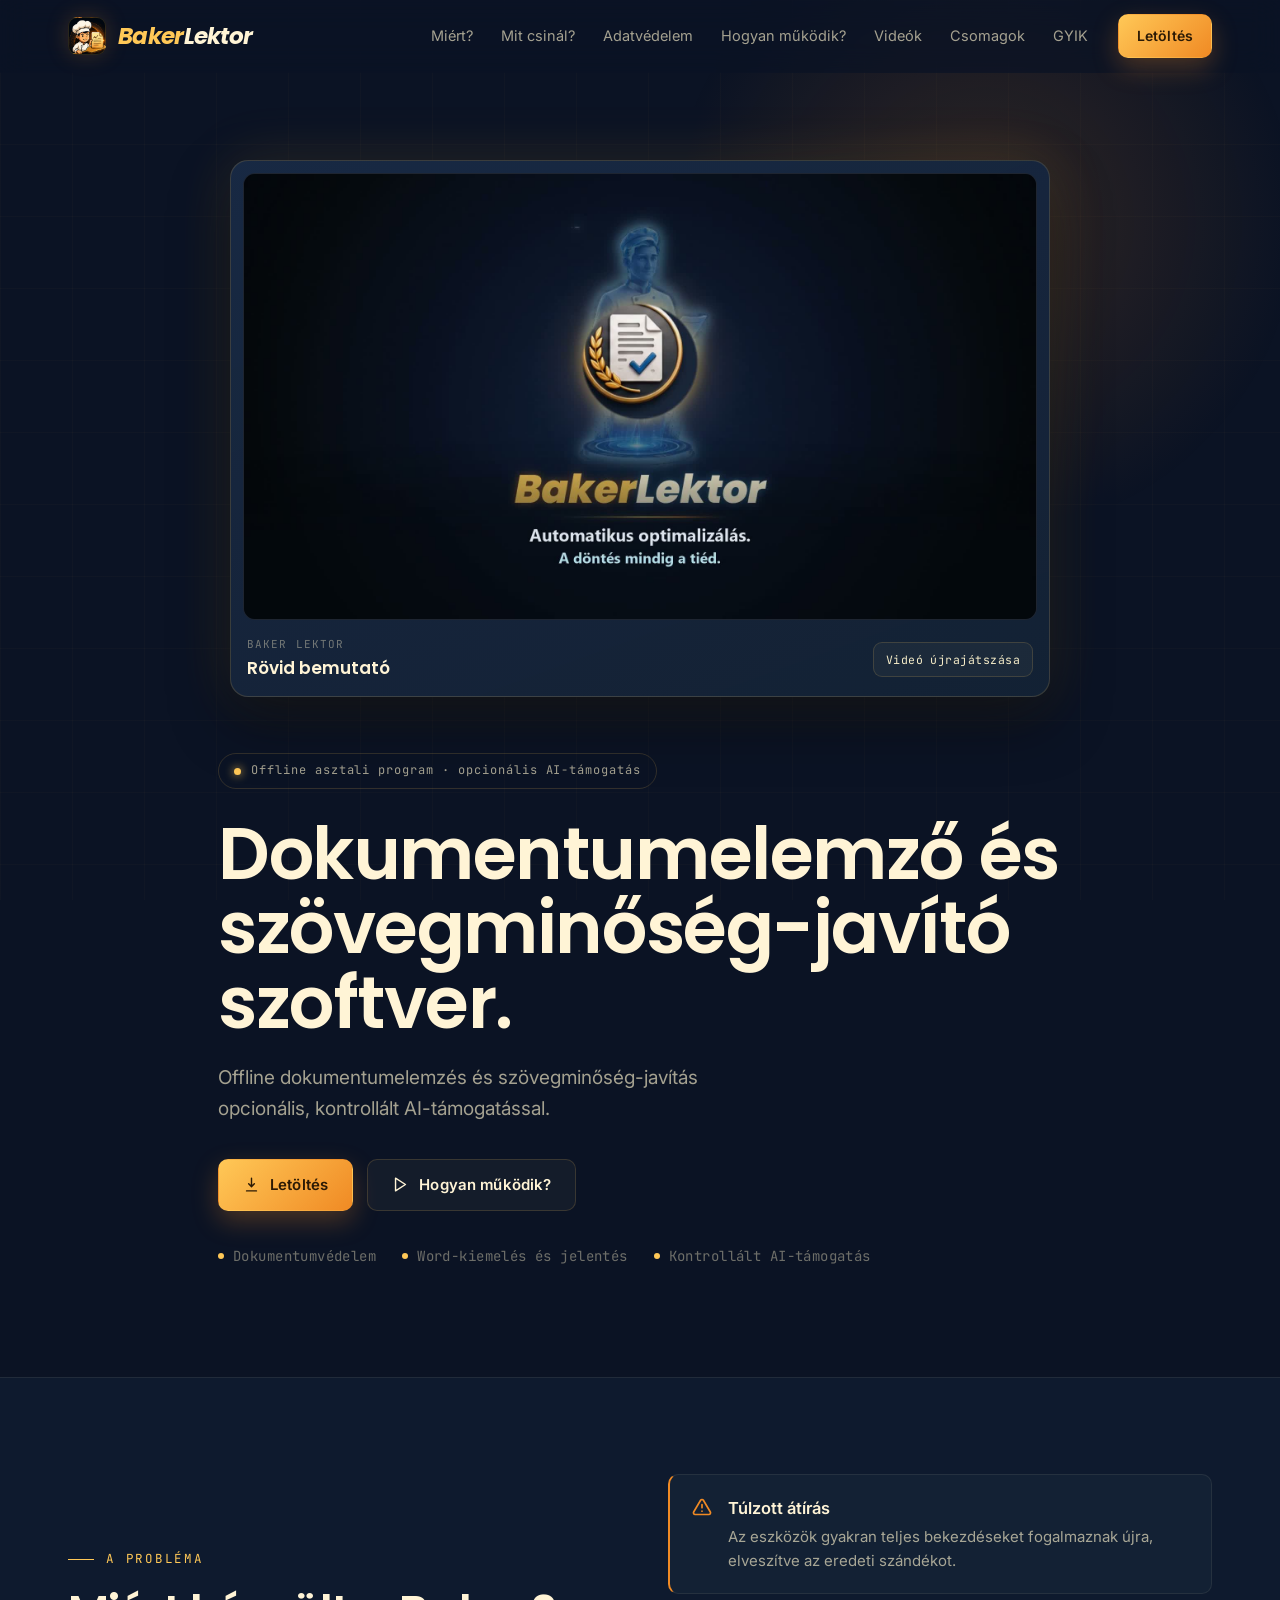
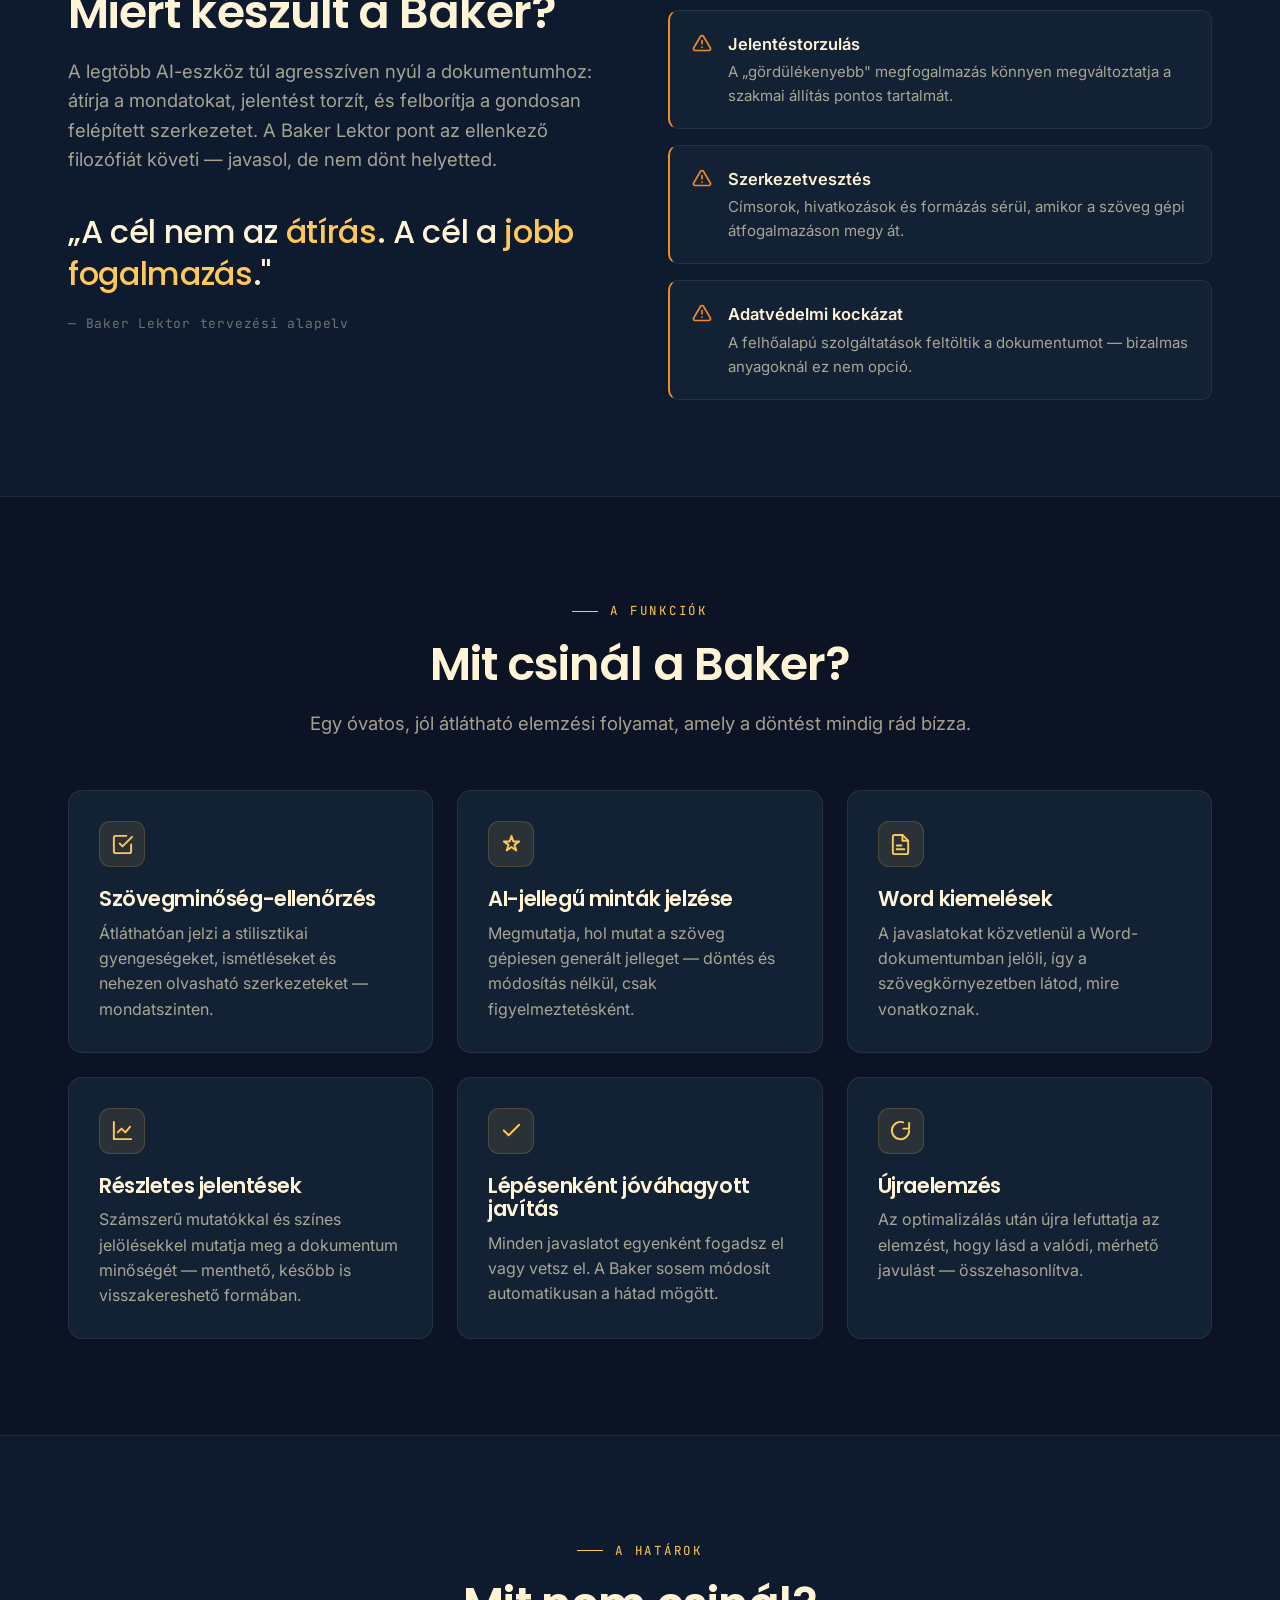
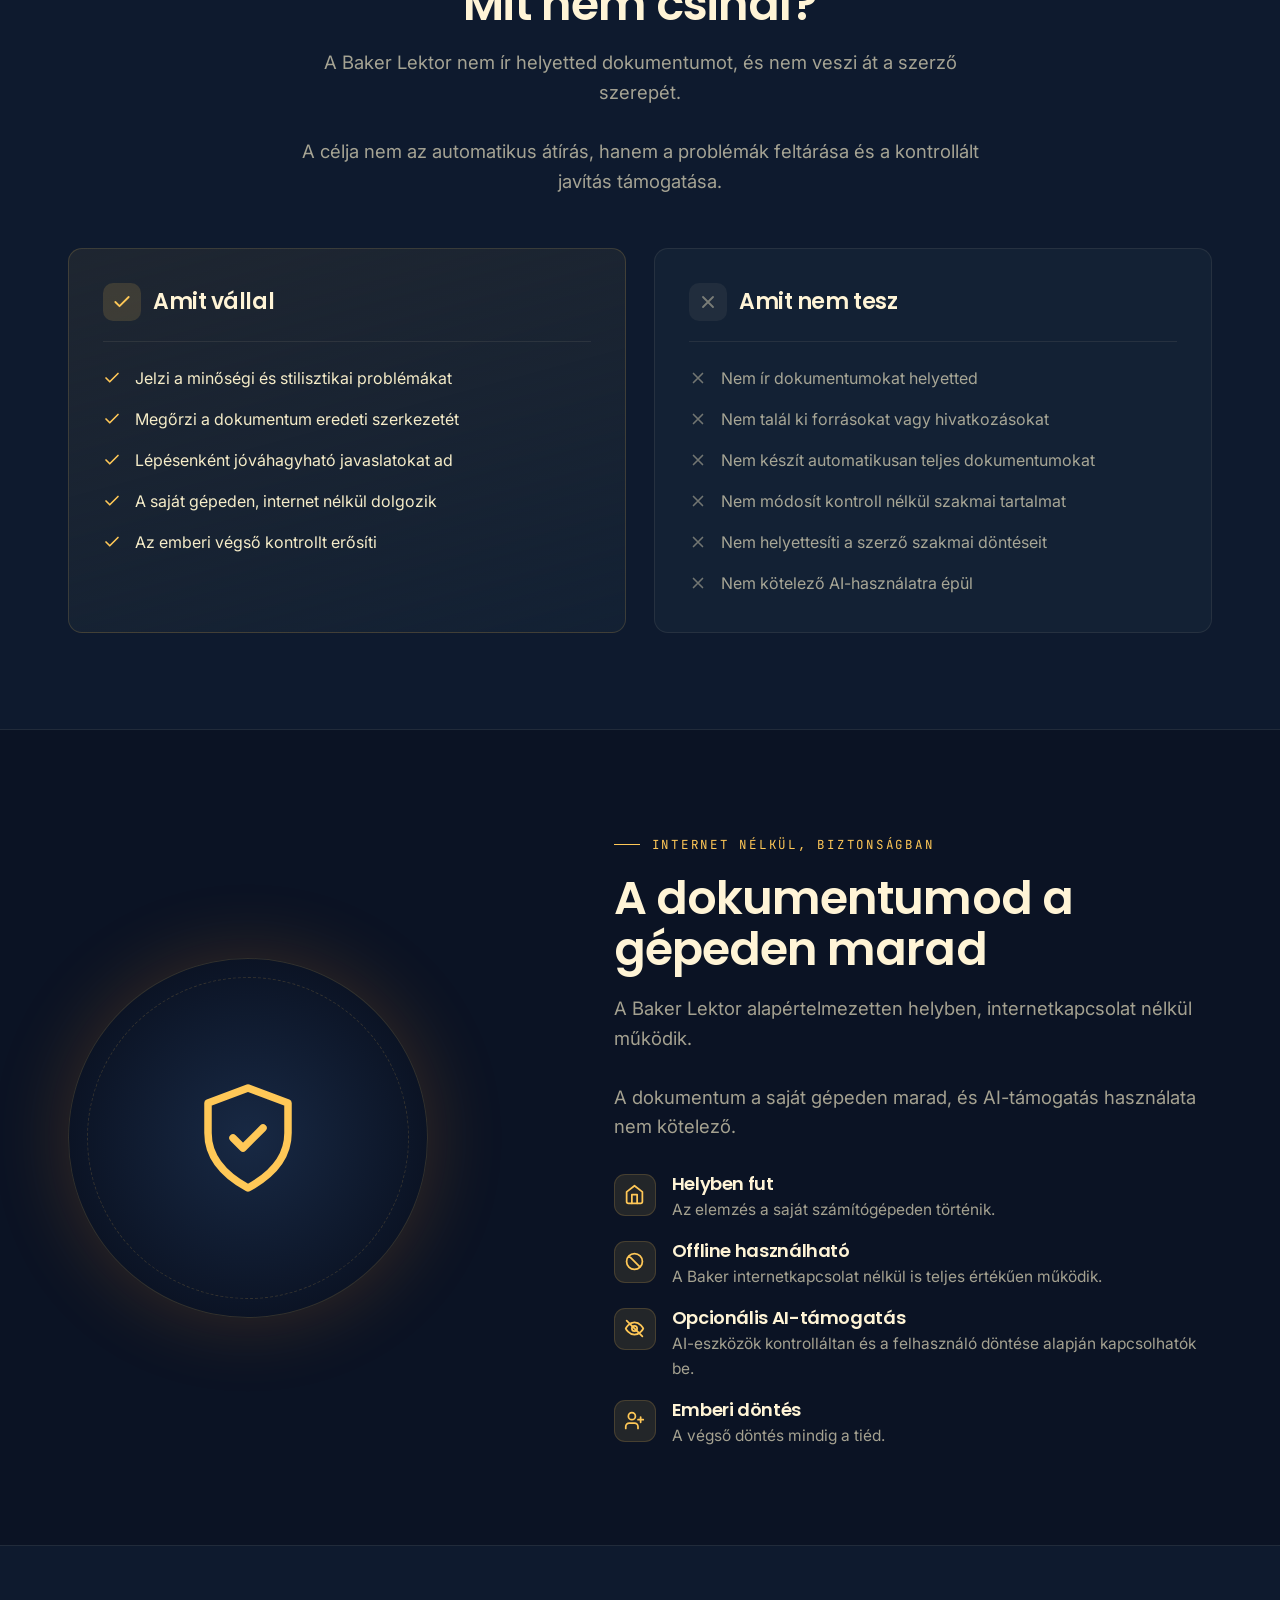
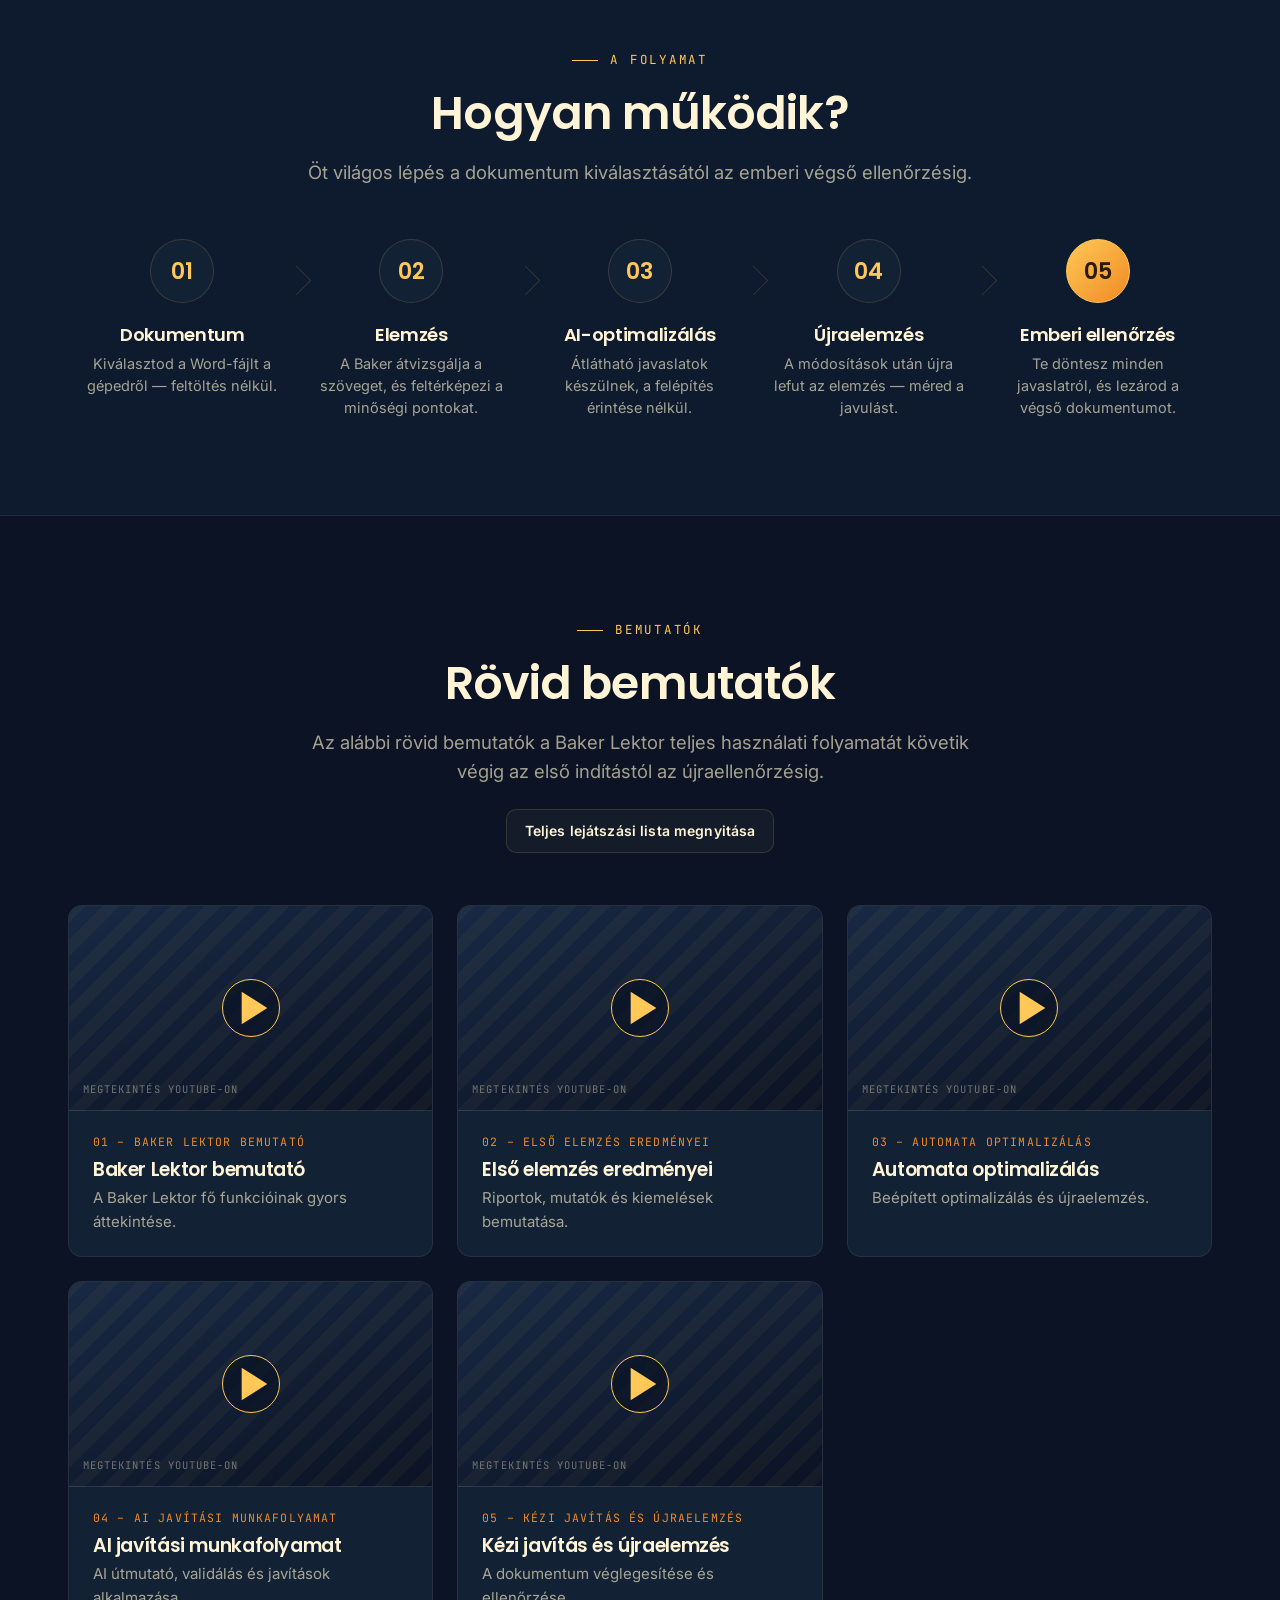
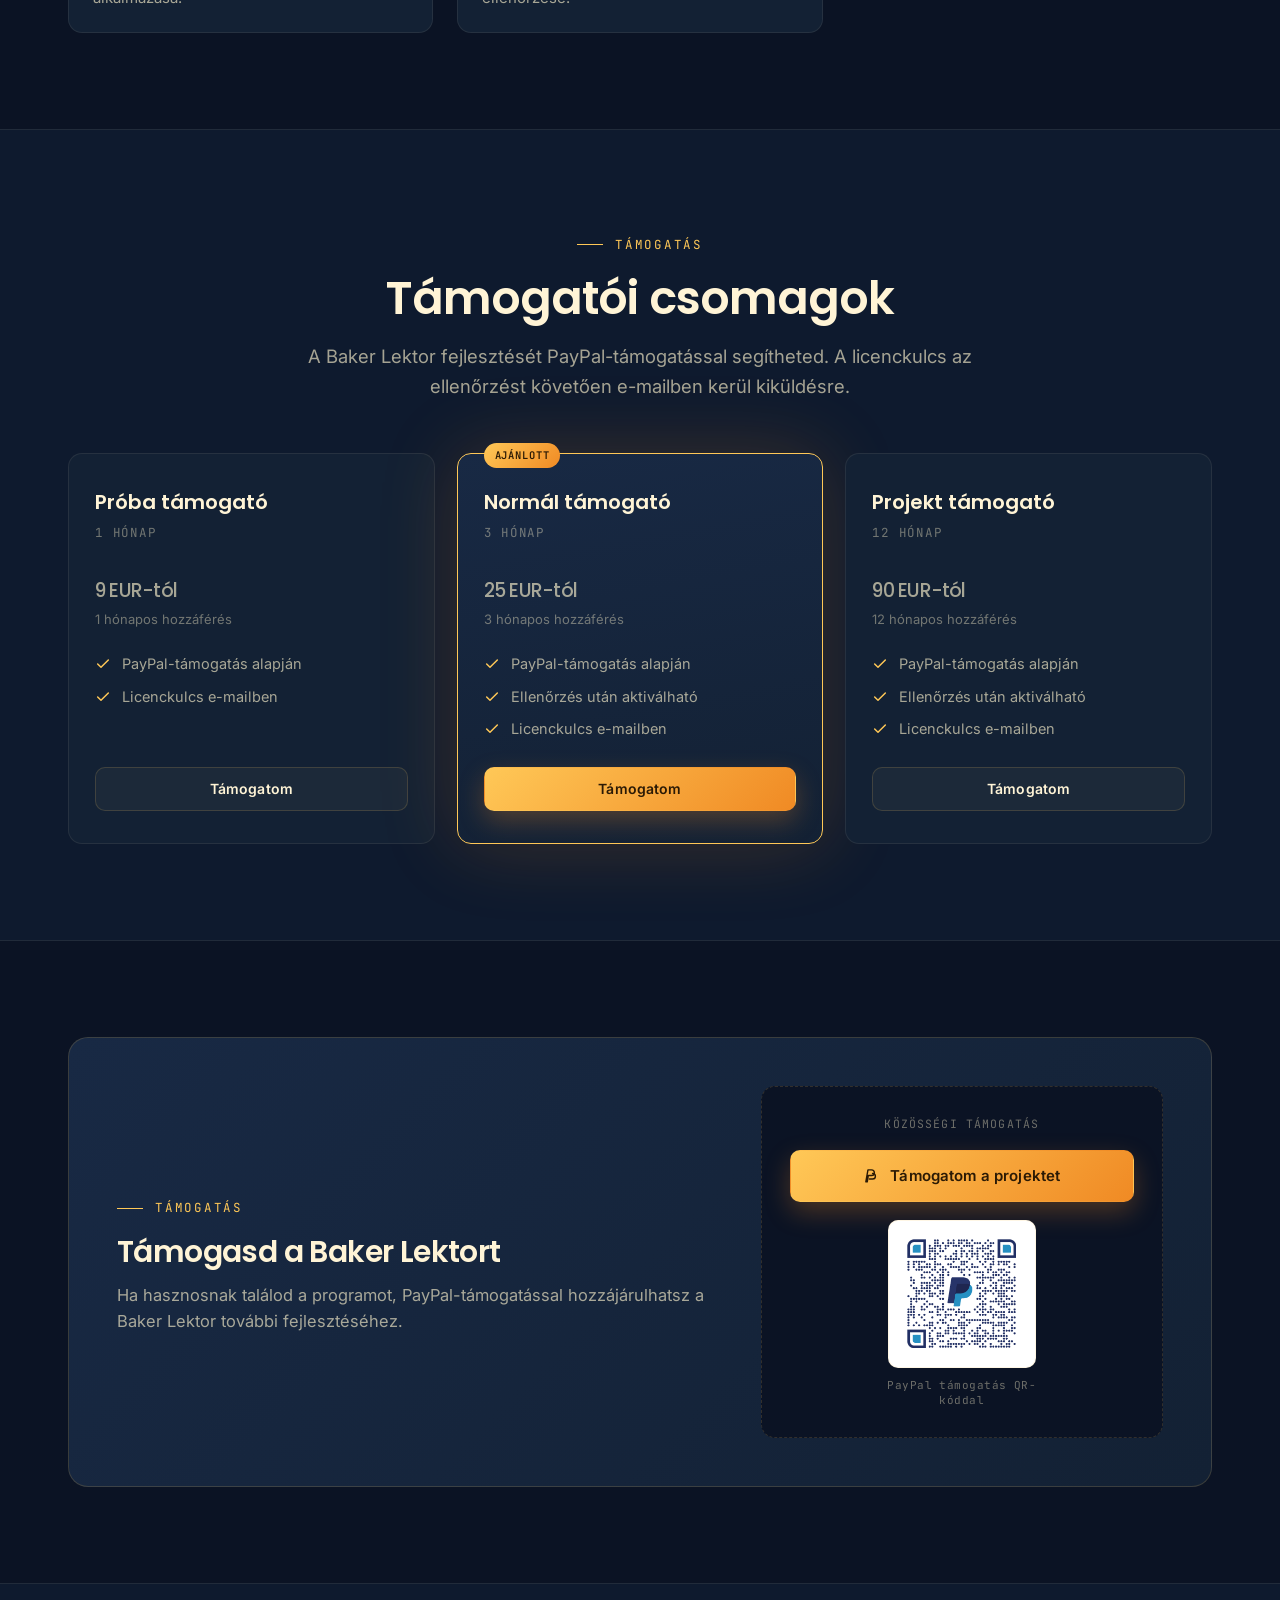
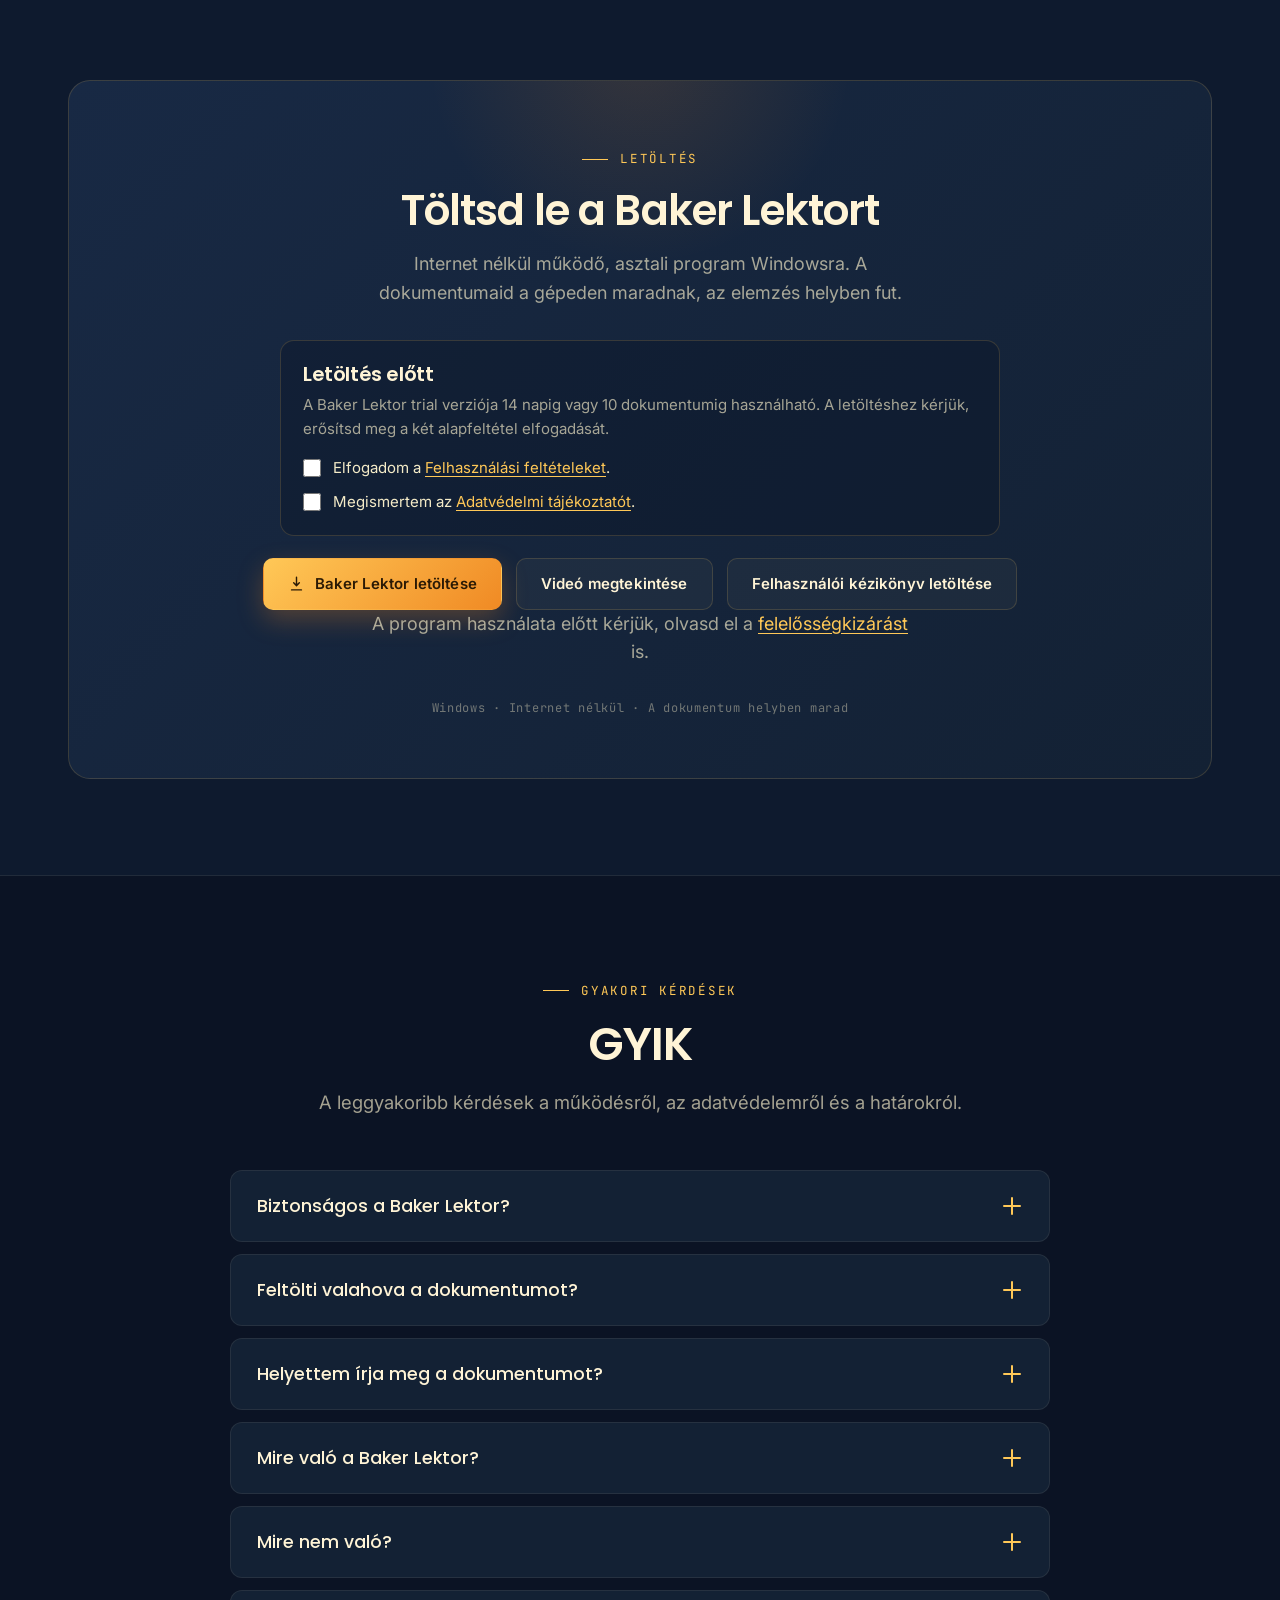
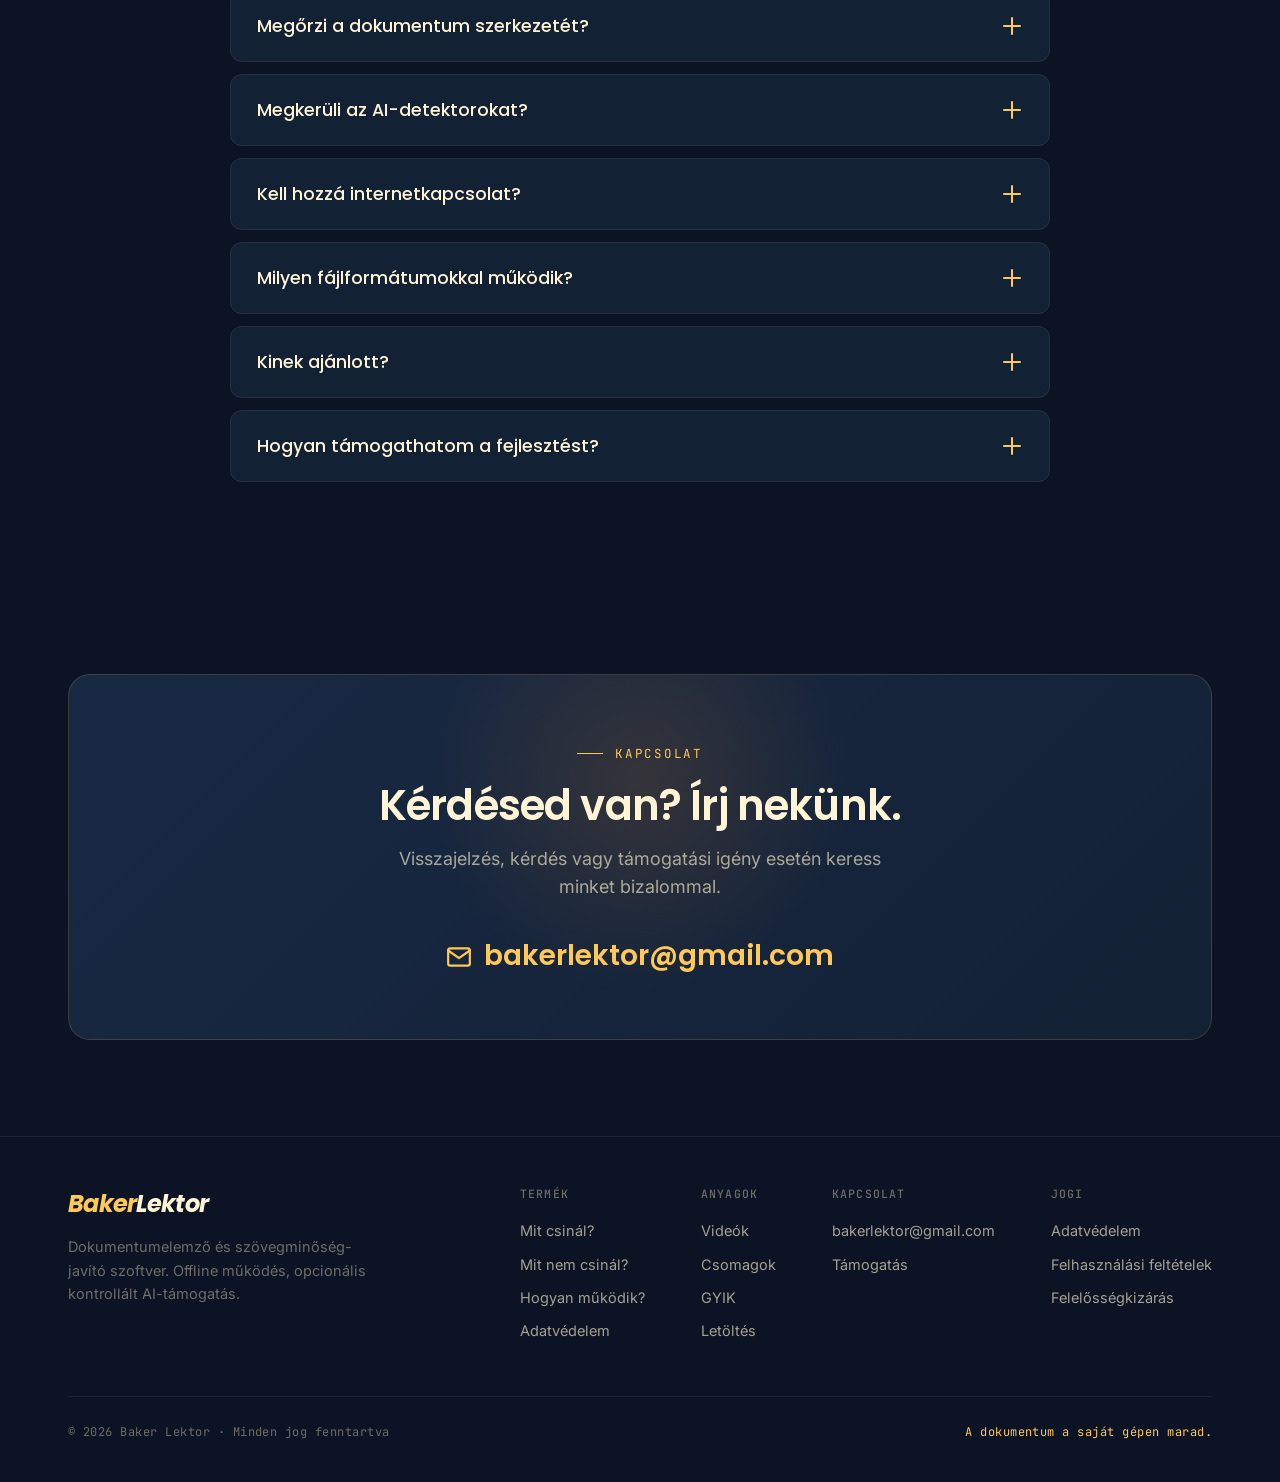
==== commit 890cf4cb: "Fix download flow and prepare domain metadata" ====
--- a/index.html
+++ b/index.html
@@ -443,8 +443,7 @@
         </label>
       </div>
       <div class="hero-actions" style="justify-content:center;position:relative;">
-        <!-- TODO: ide kerül az éles telepítő vagy portable ZIP letöltési linkje -->
-        <a href="#" class="btn btn-primary is-disabled" id="downloadButton" aria-disabled="true">
+        <a href="BAKER_INSTALLER_DOWNLOAD_URL" class="btn btn-primary" id="downloadButton" data-download-url="BAKER_INSTALLER_DOWNLOAD_URL" aria-disabled="false">
           <svg viewBox="0 0 24 24" fill="none" stroke="currentColor" stroke-width="2" stroke-linecap="round" stroke-linejoin="round"><path d="M12 3v12m0 0l-4-4m4 4l4-4M5 21h14"/></svg>
           Baker Lektor letöltése
         </a>
@@ -458,6 +457,29 @@
     </div>
   </div>
 </section>
+
+<div class="download-modal" id="downloadModal" aria-hidden="true">
+  <div class="download-modal__backdrop" data-download-modal-close></div>
+  <div class="download-modal__panel" role="dialog" aria-modal="true" aria-labelledby="downloadModalTitle">
+    <button class="download-modal__close" type="button" data-download-modal-close aria-label="Bezárás">×</button>
+    <div class="eyebrow">Letöltés előtt</div>
+    <h2 id="downloadModalTitle">Feltételek elfogadása</h2>
+    <p>A Baker Lektor trial verziója 14 napig vagy 10 dokumentumig használható. A letöltés indításához kérjük, erősítsd meg a feltételeket.</p>
+    <label class="download-consent-row">
+      <input type="checkbox" id="modalAcceptTerms">
+      <span>Elfogadom a <a href="felhasznalasi-feltetelek.html" target="_blank" rel="noopener">Felhasználási feltételeket</a>.</span>
+    </label>
+    <label class="download-consent-row">
+      <input type="checkbox" id="modalAcceptPrivacy">
+      <span>Megismertem az <a href="adatvedelem.html" target="_blank" rel="noopener">Adatvédelmi tájékoztatót</a>.</span>
+    </label>
+    <div class="download-modal__actions">
+      <button class="btn btn-primary is-disabled" type="button" id="downloadConfirmButton" aria-disabled="true">Letöltés indítása</button>
+      <button class="btn btn-ghost" type="button" data-download-modal-close>Mégsem</button>
+    </div>
+    <p class="download-modal__note" id="downloadStatus" aria-live="polite"></p>
+  </div>
+</div>
 
 <!-- ============================ FAQ ============================ -->
 <section id="faq">
--- a/assets/css/style.css
+++ b/assets/css/style.css
@@ -1072,6 +1072,72 @@
   font-size: 14px;
   position: relative;
 }
+.download-modal {
+  position: fixed;
+  inset: 0;
+  z-index: 120;
+  display: none;
+  align-items: center;
+  justify-content: center;
+  padding: 22px;
+}
+.download-modal.is-open { display: flex; }
+.download-modal__backdrop {
+  position: absolute;
+  inset: 0;
+  background: rgba(5, 12, 22, 0.78);
+  backdrop-filter: blur(10px);
+}
+.download-modal__panel {
+  position: relative;
+  width: min(620px, 100%);
+  background: linear-gradient(135deg, var(--panel-2), var(--panel));
+  border: 1px solid var(--line);
+  border-radius: 22px;
+  box-shadow: var(--shadow), 0 0 52px rgba(255, 200, 87, 0.12);
+  padding: 34px;
+}
+.download-modal__panel h2 {
+  font-size: clamp(26px, 4vw, 36px);
+  margin: 10px 0 12px;
+}
+.download-modal__panel p {
+  color: var(--text-2);
+  line-height: 1.62;
+  margin-bottom: 22px;
+}
+.download-modal__close {
+  position: absolute;
+  top: 16px;
+  right: 16px;
+  width: 38px;
+  height: 38px;
+  border: 1px solid var(--line);
+  border-radius: 50%;
+  background: rgba(245, 236, 200, 0.04);
+  color: var(--ivory);
+  font-size: 24px;
+  line-height: 1;
+  cursor: pointer;
+}
+.download-modal__close:hover {
+  border-color: var(--gold);
+  color: var(--gold);
+}
+.download-modal__actions {
+  display: flex;
+  flex-wrap: wrap;
+  gap: 12px;
+  margin-top: 24px;
+}
+.download-modal__note {
+  min-height: 20px;
+  margin: 16px 0 0;
+  font-family: 'JetBrains Mono', monospace;
+  font-size: 12px;
+  letter-spacing: 0.04em;
+  color: var(--text-3);
+}
 .footer-legal a {
   overflow-wrap: anywhere;
 }
@@ -1092,4 +1158,11 @@
   .download-consent-row {
     font-size: 14.5px;
   }
-}
+  .download-modal__panel {
+    padding: 28px 22px;
+  }
+  .download-modal__actions .btn {
+    width: 100%;
+    justify-content: center;
+  }
+}
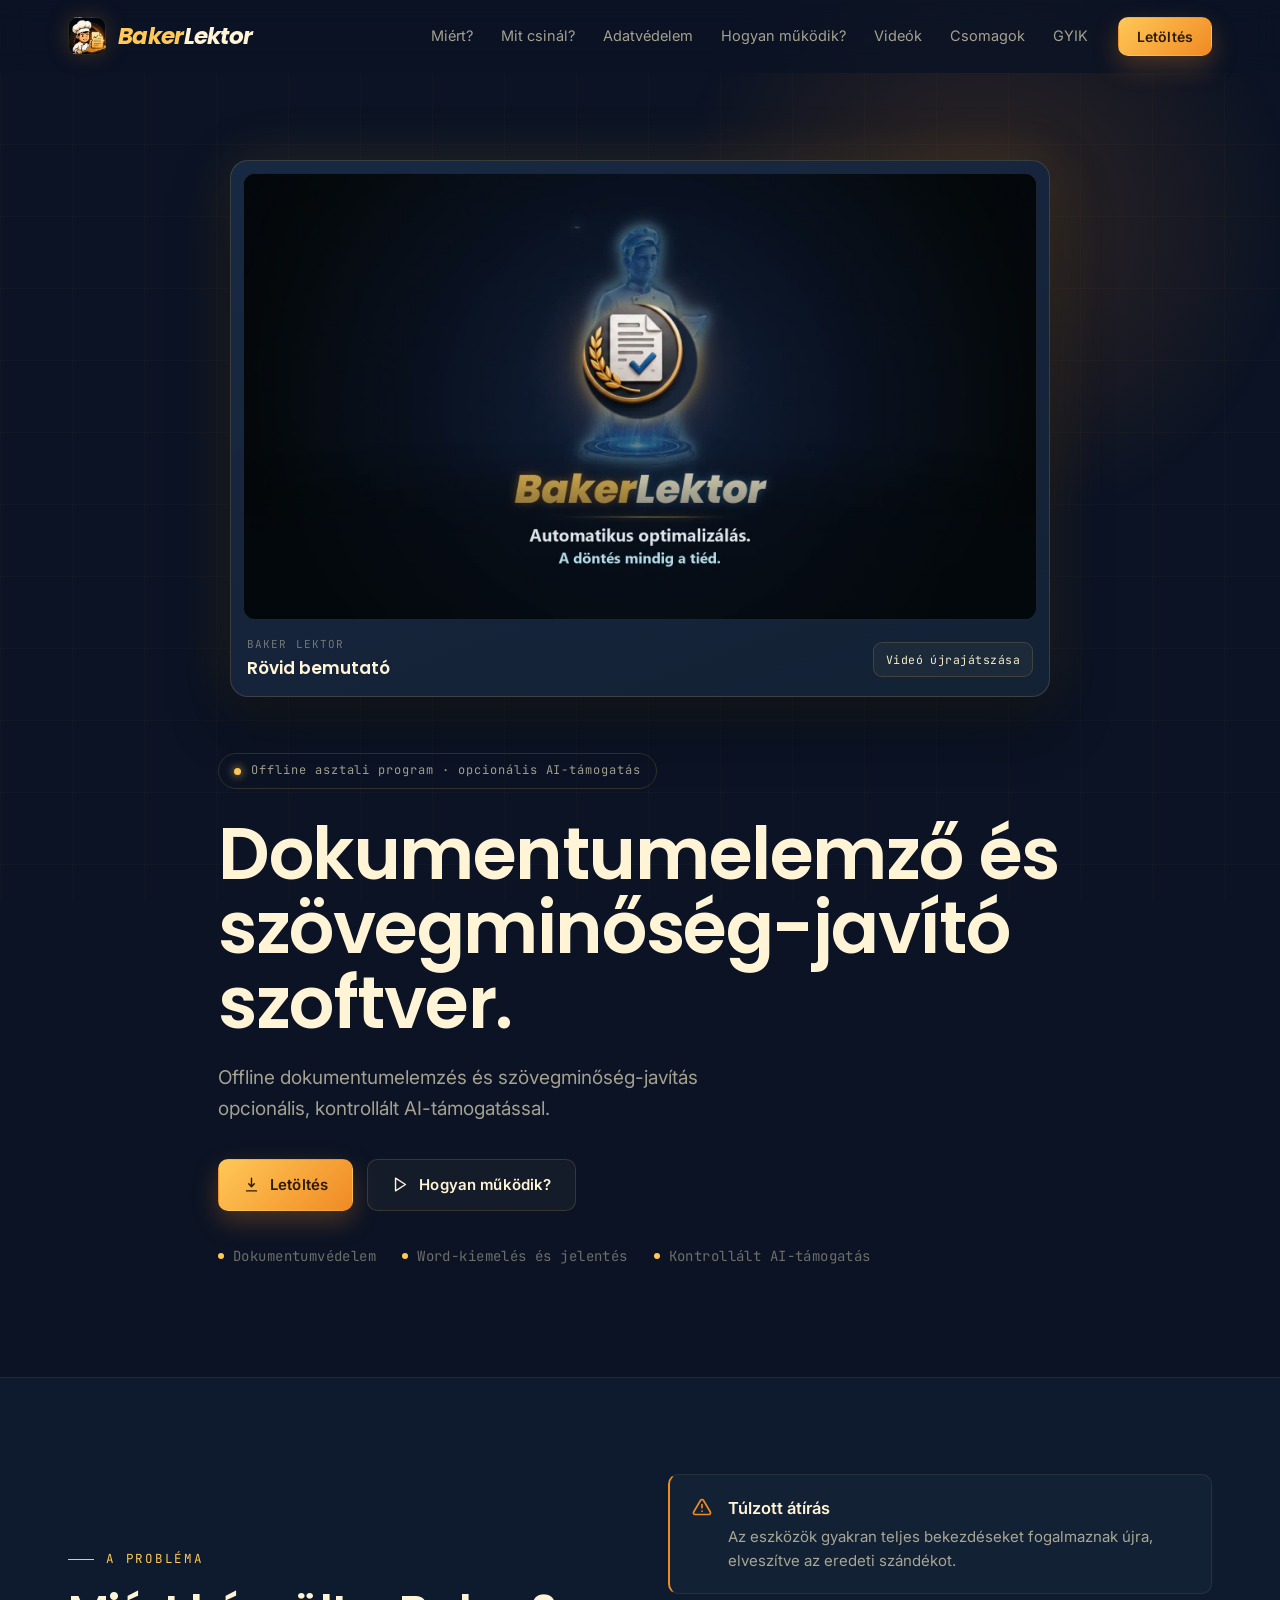
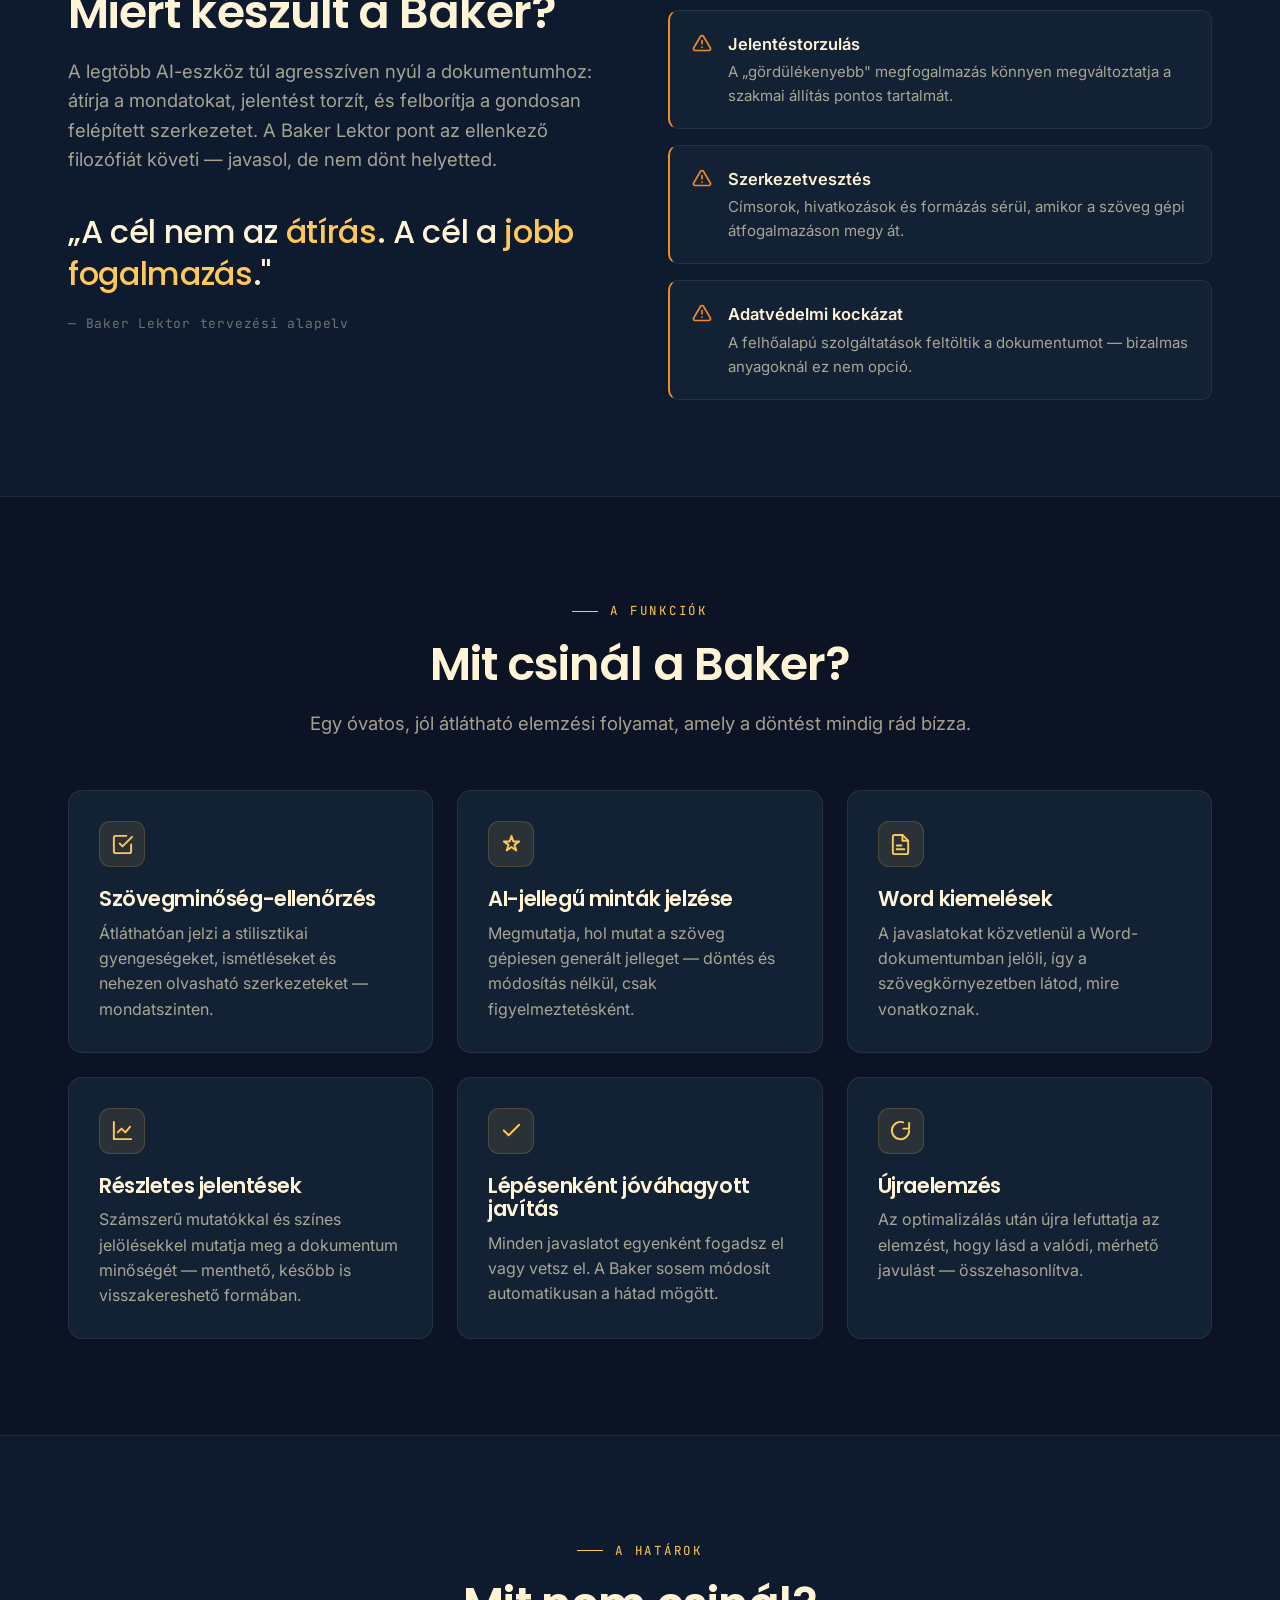
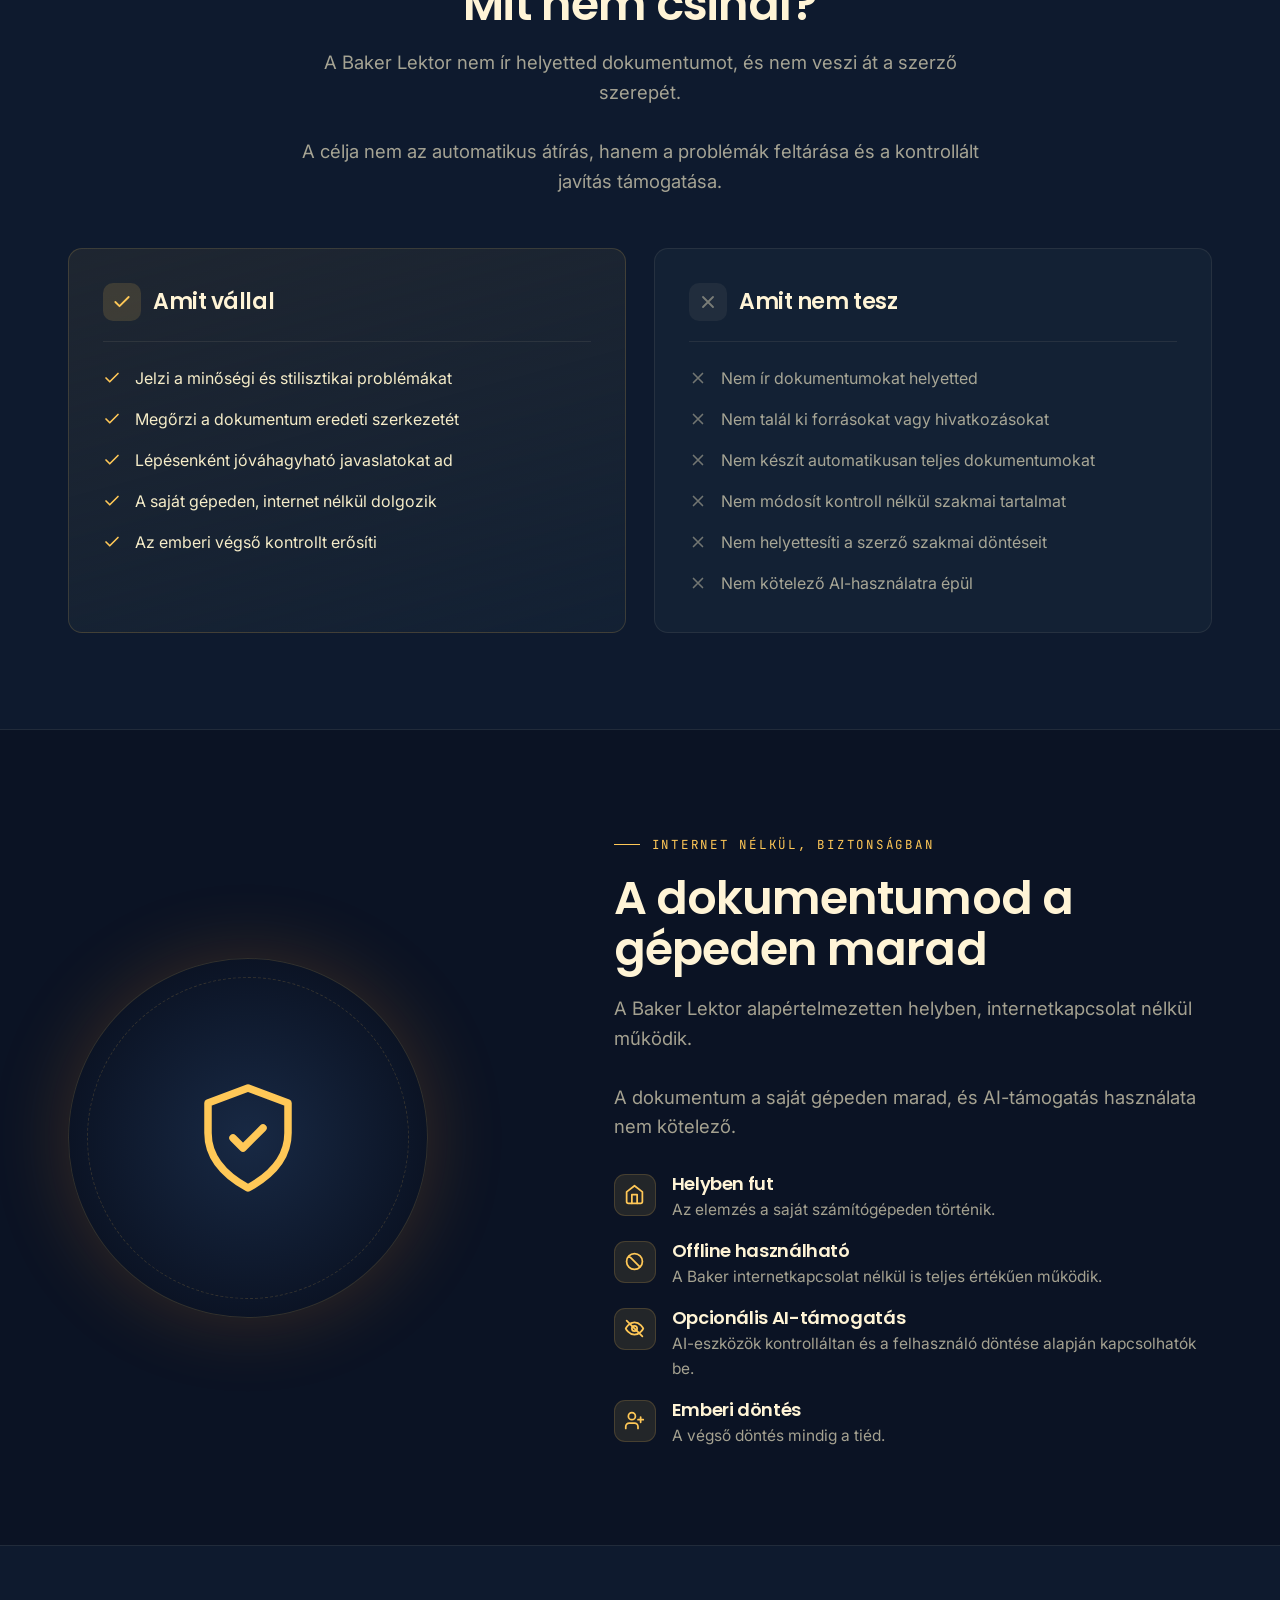
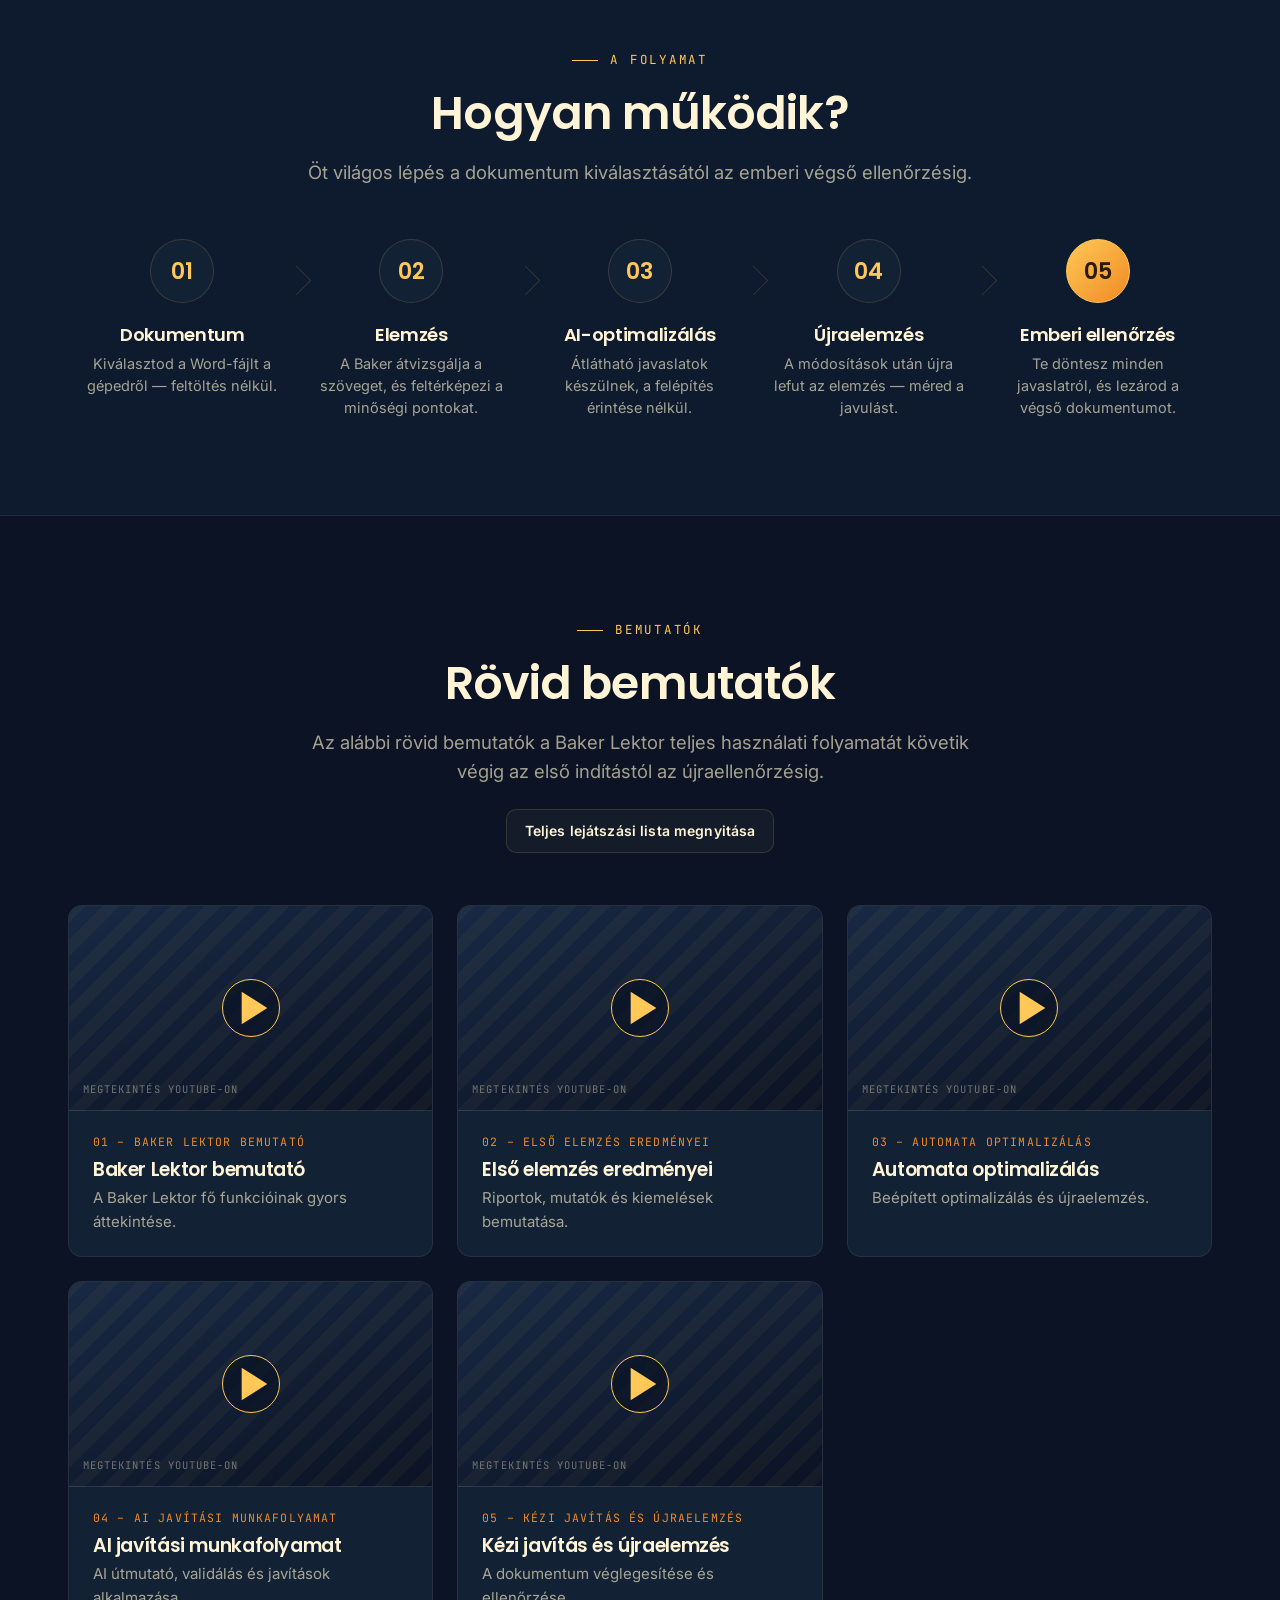
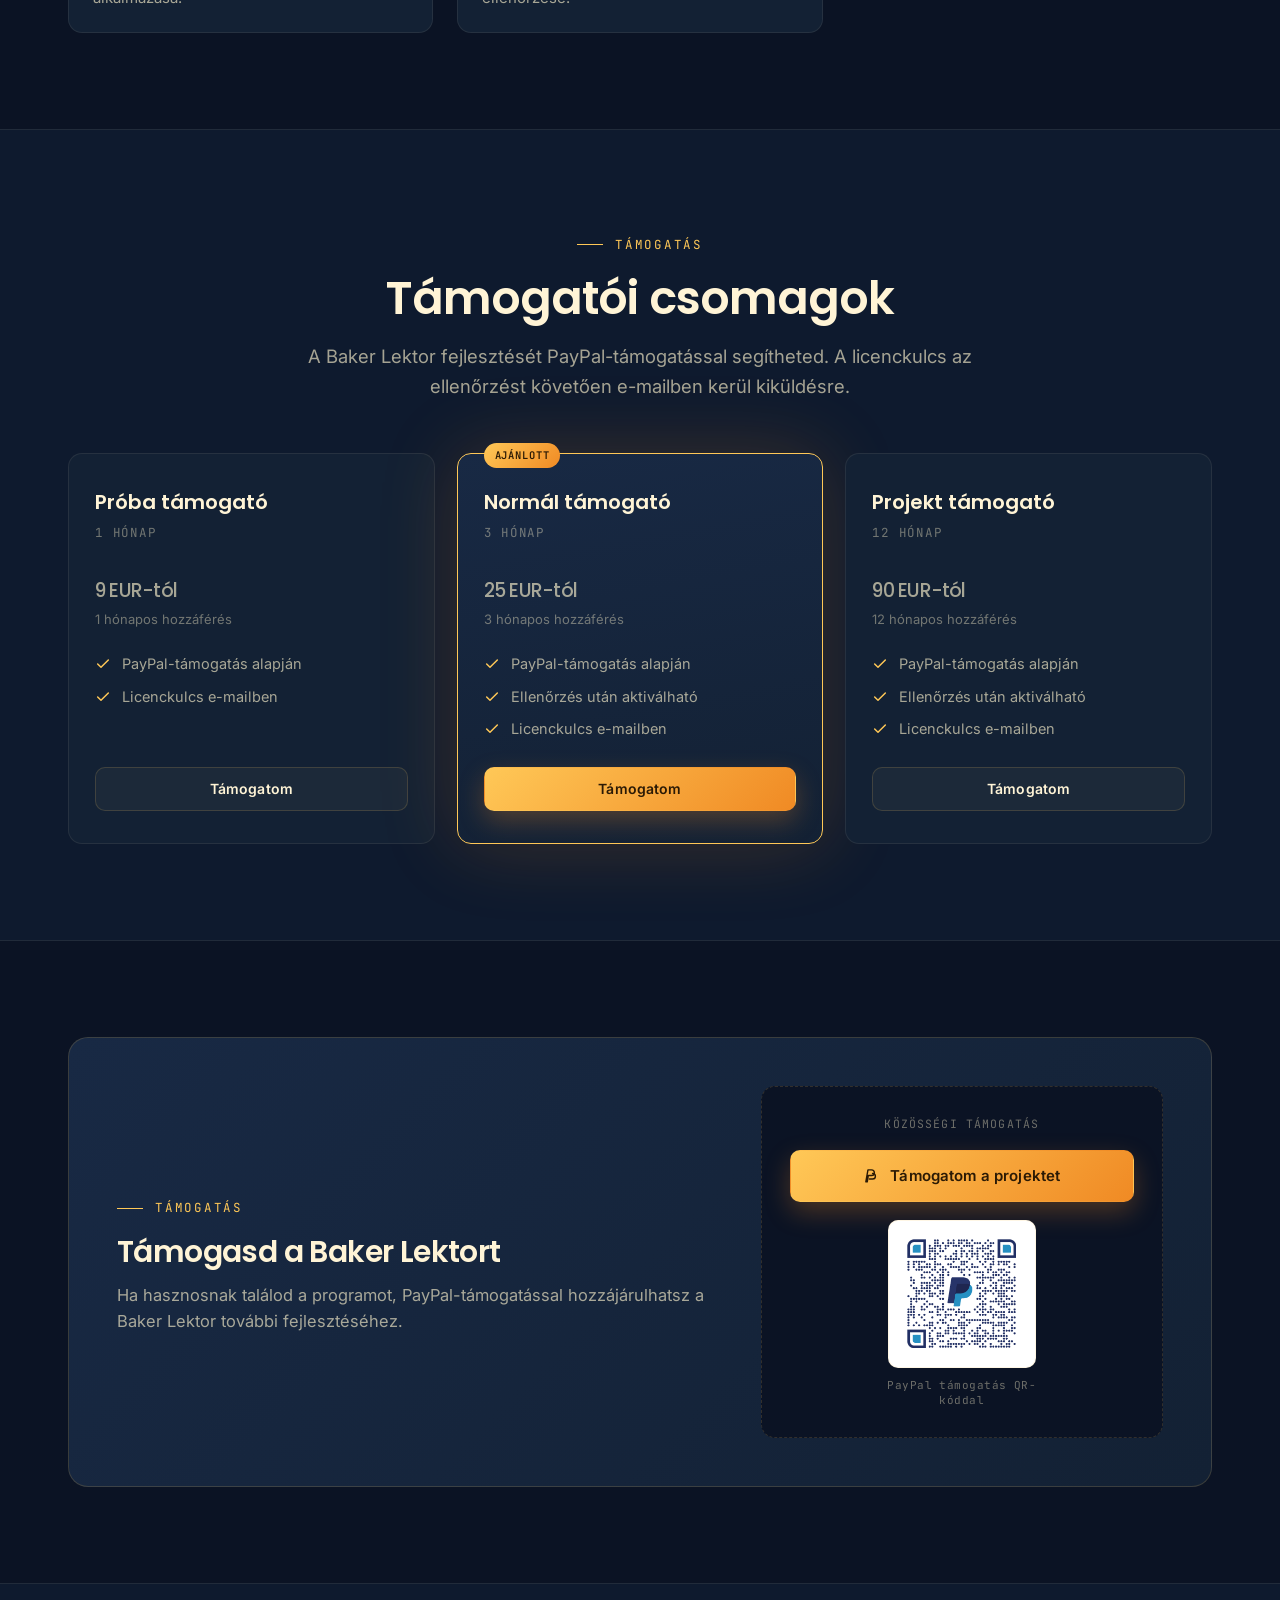
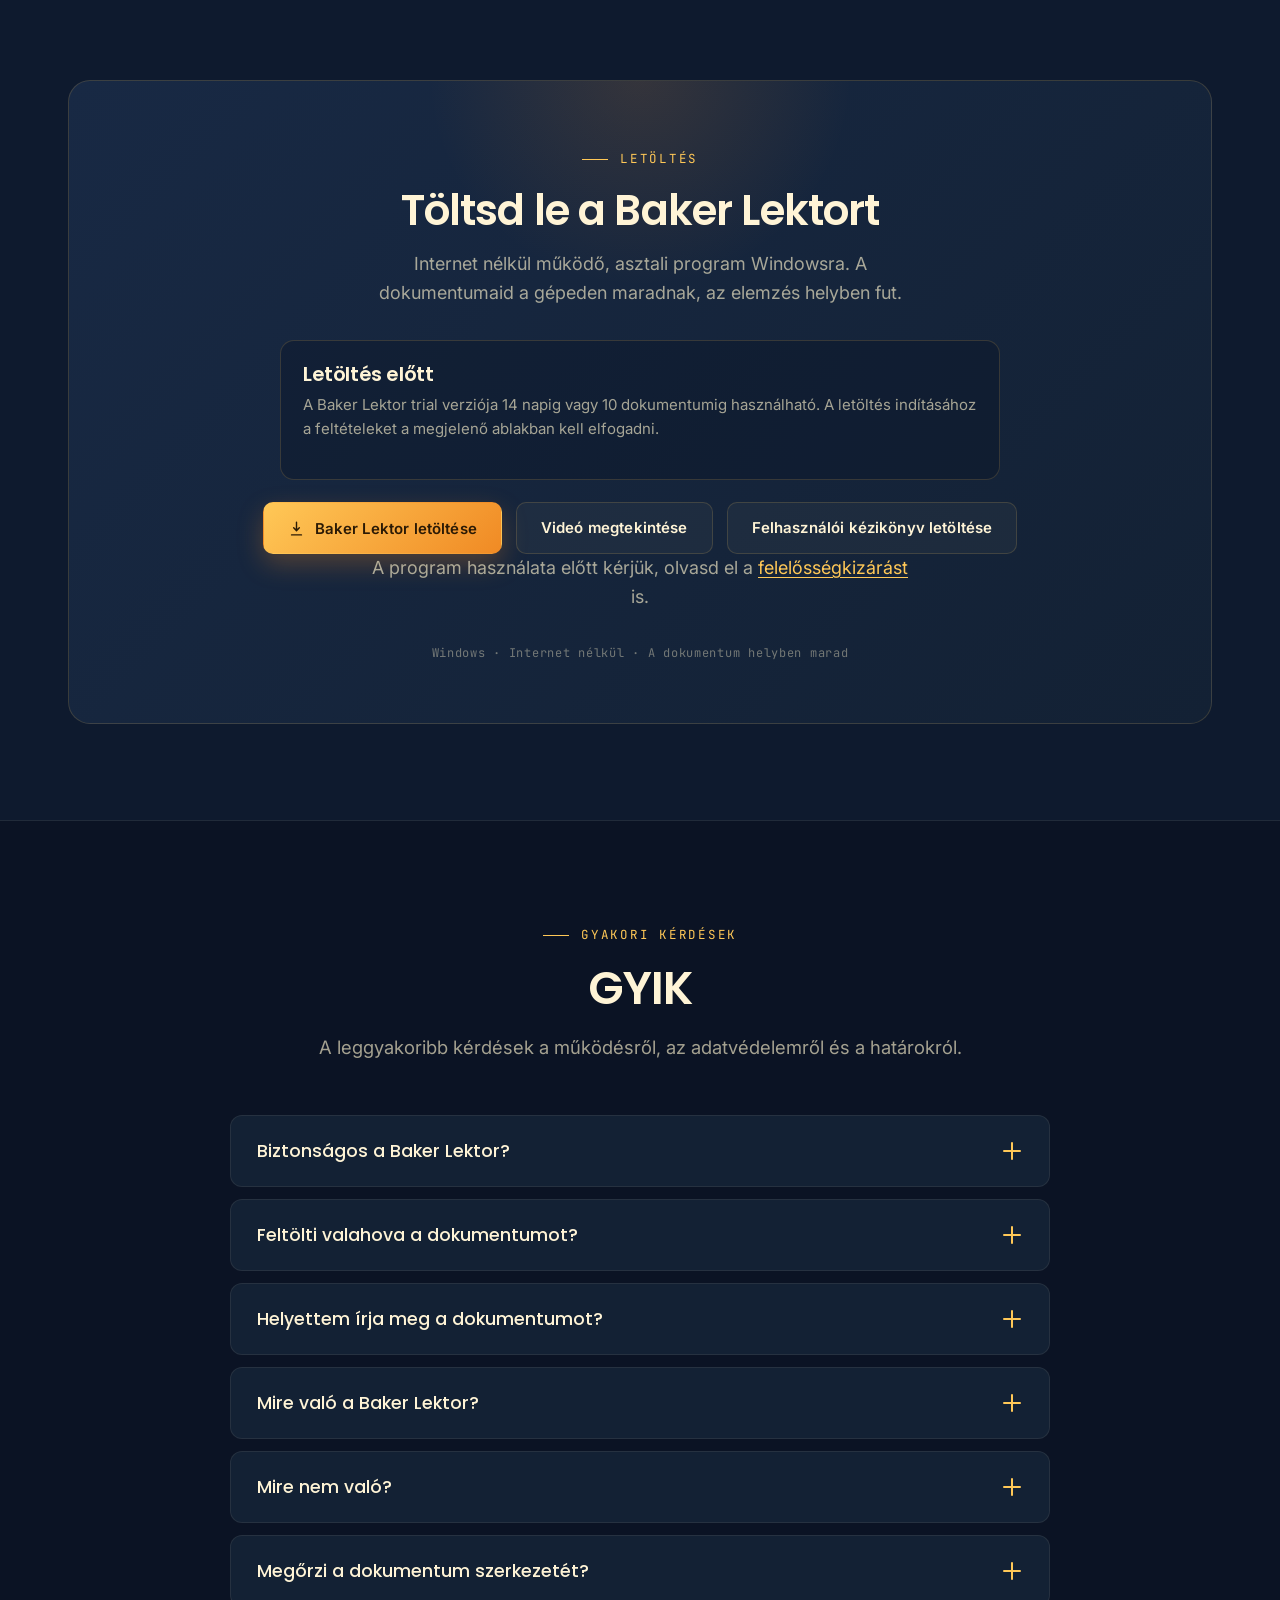
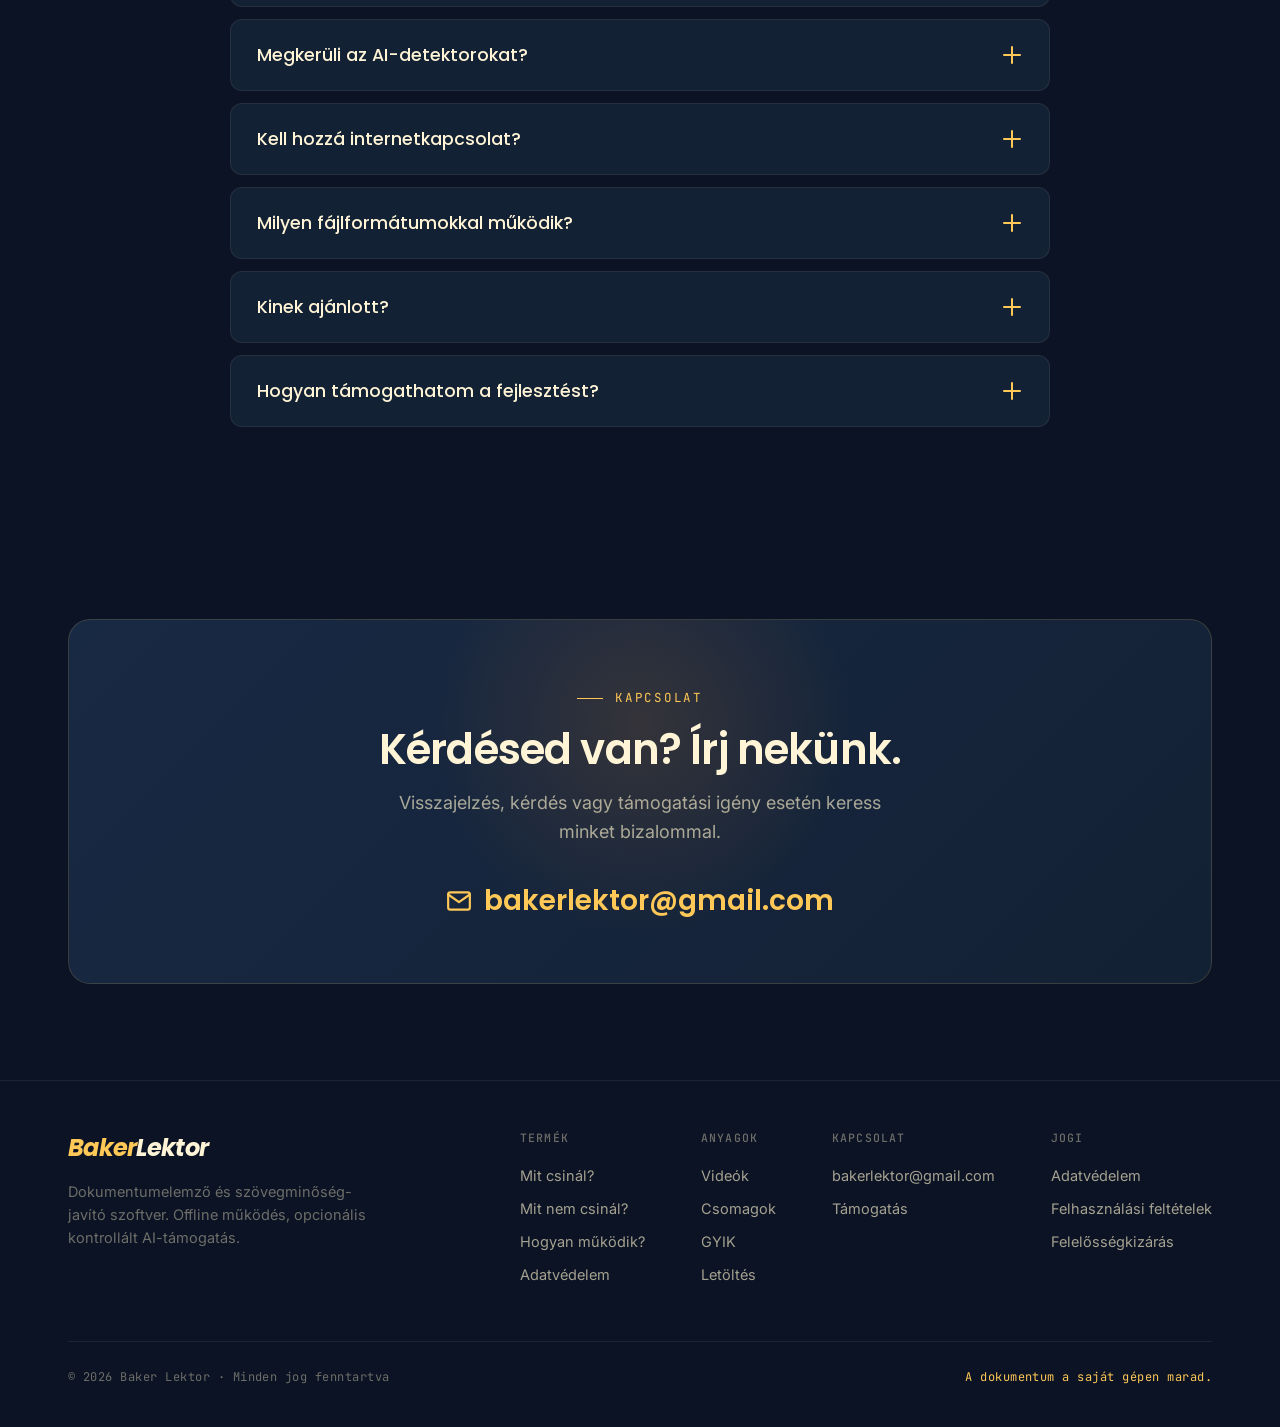
==== commit 19b20b0b: "Fix download flow and remove anchor navigation" ====
--- a/index.html
+++ b/index.html
@@ -29,7 +29,7 @@
         <li><a href="#pricing">Csomagok</a></li>
         <li><a href="#faq">GYIK</a></li>
       </ul>
-      <a href="#download" class="btn btn-primary btn-sm btn-mobile">Letöltés</a>
+      <button class="btn btn-primary btn-sm btn-mobile js-download-open" type="button">Letöltés</button>
     </nav>
     <button class="nav-toggle" id="navToggle" aria-label="Menü" aria-expanded="false">
       <span></span><span></span><span></span>
@@ -47,10 +47,10 @@
       <h1><span class="hero-title-line">Dokumentumelemző&nbsp;és</span><span class="hero-title-line">szövegminőség-javító</span><span class="hero-title-line">szoftver.</span></h1>
       <p class="hero-lead">Offline dokumentumelemzés és szövegminőség-javítás opcionális, kontrollált AI-támogatással.</p>
       <div class="hero-actions">
-        <a href="#download" class="btn btn-primary">
+        <button class="btn btn-primary js-download-open" type="button">
           <svg viewBox="0 0 24 24" fill="none" stroke="currentColor" stroke-width="2" stroke-linecap="round" stroke-linejoin="round"><path d="M12 3v12m0 0l-4-4m4 4l4-4M5 21h14"/></svg>
           Letöltés
-        </a>
+        </button>
         <a href="#workflow" class="btn btn-ghost">
           <svg viewBox="0 0 24 24" fill="none" stroke="currentColor" stroke-width="2" stroke-linecap="round" stroke-linejoin="round"><path d="M5 3l14 9-14 9V3z"/></svg>
           Hogyan működik?
@@ -432,21 +432,13 @@
       <p>Internet nélkül működő, asztali program Windowsra. A dokumentumaid a gépeden maradnak, az elemzés helyben fut.</p>
       <div class="download-consent" aria-labelledby="download-consent-title">
         <h3 id="download-consent-title">Letöltés előtt</h3>
-        <p>A Baker Lektor trial verziója 14 napig vagy 10 dokumentumig használható. A letöltéshez kérjük, erősítsd meg a két alapfeltétel elfogadását.</p>
-        <label class="download-consent-row">
-          <input type="checkbox" id="acceptTerms">
-          <span>Elfogadom a <a href="felhasznalasi-feltetelek.html" target="_blank" rel="noopener">Felhasználási feltételeket</a>.</span>
-        </label>
-        <label class="download-consent-row">
-          <input type="checkbox" id="acceptPrivacy">
-          <span>Megismertem az <a href="adatvedelem.html" target="_blank" rel="noopener">Adatvédelmi tájékoztatót</a>.</span>
-        </label>
+        <p>A Baker Lektor trial verziója 14 napig vagy 10 dokumentumig használható. A letöltés indításához a feltételeket a megjelenő ablakban kell elfogadni.</p>
       </div>
       <div class="hero-actions" style="justify-content:center;position:relative;">
-        <a href="BAKER_INSTALLER_DOWNLOAD_URL" class="btn btn-primary" id="downloadButton" data-download-url="BAKER_INSTALLER_DOWNLOAD_URL" aria-disabled="false">
+        <button class="btn btn-primary js-download-open" id="downloadButton" type="button" data-download-url="BAKER_INSTALLER_DOWNLOAD_URL">
           <svg viewBox="0 0 24 24" fill="none" stroke="currentColor" stroke-width="2" stroke-linecap="round" stroke-linejoin="round"><path d="M12 3v12m0 0l-4-4m4 4l4-4M5 21h14"/></svg>
           Baker Lektor letöltése
-        </a>
+        </button>
         <a href="#videos" class="btn btn-ghost">Videó megtekintése</a>
         <a href="assets/docs/BakerLektor_Felhasznaloi_Kezikonyv.pdf" class="btn btn-ghost" target="_blank" rel="noopener" download>
           Felhasználói kézikönyv letöltése
@@ -576,7 +568,7 @@
           <a href="#videos">Videók</a>
           <a href="#pricing">Csomagok</a>
           <a href="#faq">GYIK</a>
-          <a href="#download">Letöltés</a>
+          <button class="footer-link-button js-download-open" type="button">Letöltés</button>
         </div>
         <div class="footer-col">
           <h4>Kapcsolat</h4>
--- a/assets/css/style.css
+++ b/assets/css/style.css
@@ -209,6 +209,10 @@
   border: 1px solid transparent;
   transition: transform 0.16s, box-shadow 0.18s, background 0.18s, border-color 0.18s, color 0.18s;
   white-space: nowrap;
+}
+button.btn {
+  appearance: none;
+  cursor: pointer;
 }
 .btn svg { width: 17px; height: 17px; }
 .btn-primary {
@@ -910,6 +914,20 @@
 }
 .footer-col a { display: block; color: var(--text-2); font-size: 14.5px; margin-bottom: 10px; transition: color 0.18s; }
 .footer-col a:hover { color: var(--gold); }
+.footer-link-button {
+  display: block;
+  padding: 0;
+  margin: 0 0 10px;
+  border: 0;
+  background: transparent;
+  color: var(--text-2);
+  font: inherit;
+  font-size: 14.5px;
+  text-align: left;
+  cursor: pointer;
+  transition: color 0.18s;
+}
+.footer-link-button:hover { color: var(--gold); }
 .footer-bottom {
   margin-top: 44px;
   padding-top: 26px;
